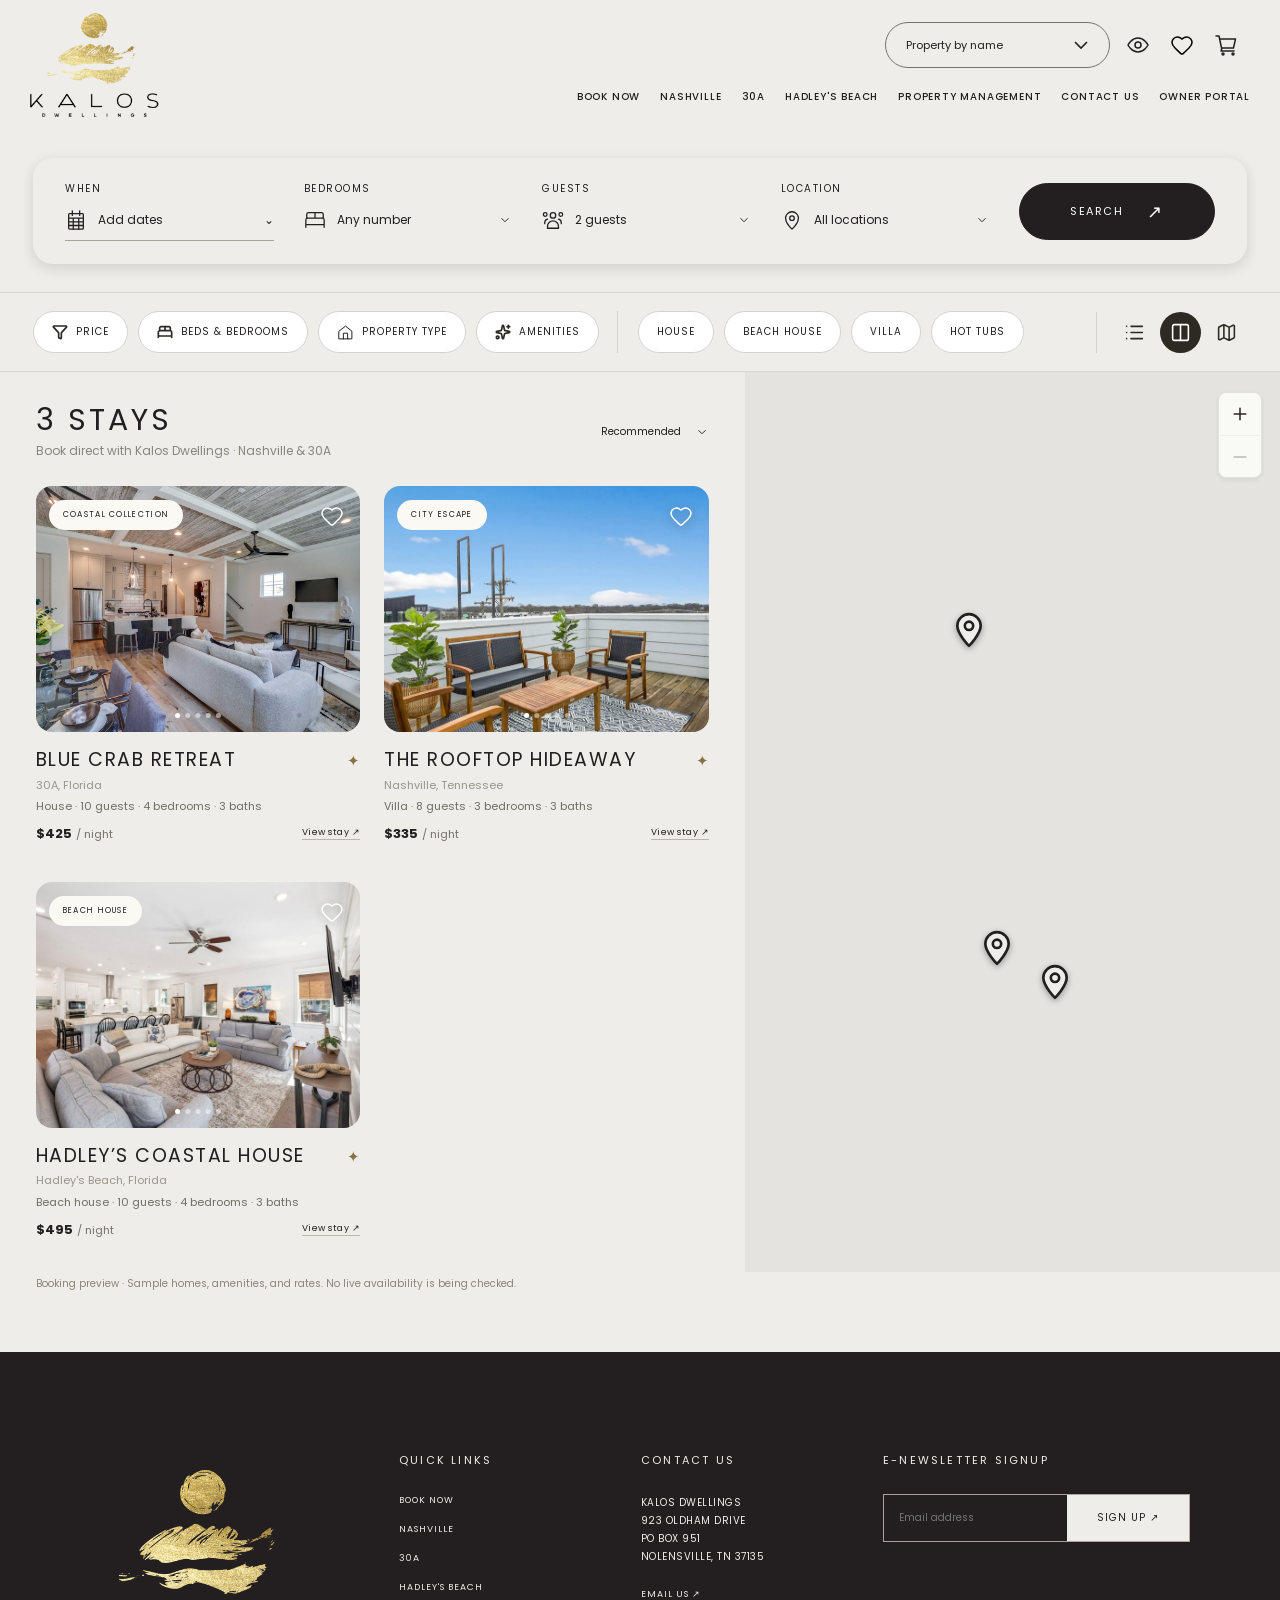
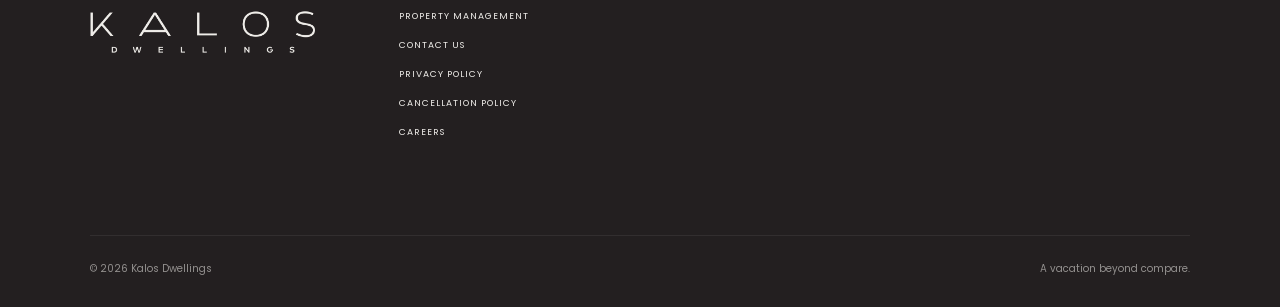
==== booking.html @ 43db3da3 "v1: Kalos homepage + booking baseline before Book Now search updates Snapshot of the current site af" ====
<!doctype html>
<html lang="en">
<head>
<meta charset="utf-8"><meta name="viewport" content="width=device-width,initial-scale=1">
<title>Find Your Stay | Kalos Dwellings</title>
<meta name="description" content="Discover thoughtfully selected vacation homes in Nashville and along 30A. Explore the Kalos Dwellings collection and plan your next extraordinary escape.">
<meta name="theme-color" content="#efede9">
<link rel="stylesheet" href="styles.css"><link rel="stylesheet" href="booking.css"><script src="app.js" defer></script>
<link rel="stylesheet" href="header.css">
<link rel="stylesheet" href="property.css">
<link rel="stylesheet" href="agreement.css">
<link rel="stylesheet" href="reservation.css">
<link rel="stylesheet" href="checkout.css">
<link rel="stylesheet" href="filter-dropdowns.css">
</head>
<body class="book-page site-menu" data-booking-page="true">
<a class="skip" href="#bookingContent">Skip to content</a>
<header class="header">
<a href="/" class="brand" aria-label="Kalos Dwellings home"><img src="assets/booking-logo.png" width="131" height="115" alt="Kalos Dwellings"></a>
<nav aria-label="Main navigation" id="nav"><button data-book>Book now</button><button data-destination="Nashville">Nashville</button><button data-destination="30A">30A</button><button data-destination="Hadley's Beach">Hadley's Beach</button><a href="/#management">Property management</a><button data-info="contact">Contact us</button><button data-info="owner">Owner portal</button></nav>
<div class="header-tools"><button class="icon" id="motion" aria-label="Pause animations" title="Pause animations">Ⅱ</button><button class="icon menu-toggle" aria-label="Open menu" aria-expanded="false" aria-controls="nav">☰</button></div>
</header>
<main id="booking" class="booking booking-page"><div class="booking-search-region"><form id="searchForm" class="search-bar">
<div class="search-item date-wrap"><span class="field-title">When</span><button class="field-value" type="button" id="dateToggle" aria-haspopup="dialog" aria-controls="datePop" aria-expanded="false"><svg class="search-field-icon" width="22" height="22" viewBox="0 0 24 24" fill="none" stroke="currentColor" stroke-width="1.4" stroke-linecap="round" stroke-linejoin="round" aria-hidden="true"><rect x="4" y="5" width="16" height="17" rx="1"/><path d="M8 2v5m8-5v5M4 10h16M9 10v12m6-12v12M4 14h16M4 18h16"/></svg><span id="dateLabel">Add dates</span><span>⌄</span></button><div class="date-pop range-picker" id="datePop" role="dialog" aria-label="Choose arrival and departure dates" hidden><input type="hidden" id="checkIn"><input type="hidden" id="checkOut"><div id="rangeCalendar"></div></div></div>
<label class="search-item"><span class="field-title">Bedrooms</span><select id="bedrooms" aria-label="Bedrooms"><option value="0">Any number</option><option value="2">2+ bedrooms</option><option value="3">3+ bedrooms</option><option value="4">4+ bedrooms</option></select></label>
<label class="search-item"><span class="field-title">Guests</span><input id="guests" type="hidden" value="2"></label>
<label class="search-item"><span class="field-title">Location</span><select id="location" aria-label="Vacation destination"><option value="All">All locations</option><option>30A</option><option>Nashville</option><option>Hadley's Beach</option></select></label>
<button class="pill" type="submit">Search <span>↗</span></button>
</form></div><div class="booking-progress" id="bookingProgress"></div><div class="booking-content" id="bookingContent"></div></main><footer id="contact"><img class="footer-logo" src="assets/footerlogo.png" alt="Kalos Dwellings" loading="lazy"><div><h3>Quick links</h3><button data-book>Book now</button><button data-destination="Nashville">Nashville</button><button data-destination="30A">30A</button><button data-destination="Hadley's Beach">Hadley's Beach</button><a href="/#management">Property management</a><button data-info="contact">Contact us</button><button data-info="privacy">Privacy policy</button><button data-info="cancellation">Cancellation policy</button><button data-info="careers">Careers</button></div><div><h3>Contact us</h3><p>Kalos Dwellings<br>923 Oldham Drive<br>PO Box 951<br>Nolensville, TN 37135</p><button data-info="contact">Email us ↗</button></div><div class="newsletter"><h3>E-newsletter signup</h3><form id="newsletter"><label class="sr-only" for="newsletterEmail">Email address</label><input id="newsletterEmail" type="email" placeholder="Email address" required><button type="submit">Sign up ↗</button></form><p id="newsletterStatus" role="status"></p></div><div class="footer-bottom"><span>© <span id="year"></span> Kalos Dwellings</span><span>A vacation beyond compare.</span></div></footer>
<dialog id="info" class="info-dialog"><button class="icon close-info" aria-label="Close dialog">✕</button><div id="infoContent"></div></dialog>
<div class="toast" id="toast" role="status"></div>
</body></html>
---- styles.css ----
@import url('https://fonts.googleapis.com/css2?family=Poppins:wght@300;400;500;600&display=swap');
:root{--ivory:#efede9;--ink:#231f20;--gold:#c2a354;--muted:#76716a;--line:#d1cdc6;--ease:cubic-bezier(.22,1,.36,1)}*{box-sizing:border-box}html{scroll-behavior:smooth;scroll-padding-top:110px}body{margin:0;color:var(--ink);background:var(--ivory);font-family:Poppins,'Century Gothic',Arial,sans-serif;font-size:14px;font-weight:400;overflow-x:hidden}button,input,select,textarea{font:inherit;color:inherit}button,a,input,select{ -webkit-tap-highlight-color:transparent}button{cursor:pointer}button{border:0;background:none}a{color:inherit;text-decoration:none}button,a{touch-action:manipulation}button:focus-visible,a:focus-visible{outline:2px solid var(--gold);outline-offset:5px}input:focus,select:focus,textarea:focus{outline:1px solid var(--gold)}img{display:block}p{line-height:1.85;margin:0 0 22px}h1,h2,h3{font-weight:400;margin:0}h1,h2{font-size:clamp(30px,2.9vw,50px);line-height:1.13;text-transform:uppercase;letter-spacing:4px}h3{font-size:12px;letter-spacing:2px;text-transform:uppercase}.sr-only{position:absolute;width:1px;height:1px;overflow:hidden;clip:rect(0,0,0,0)}.skip{position:fixed;top:-100px;left:20px;z-index:1000;background:var(--ivory);padding:15px}.skip:focus{top:10px}.header{height:114px;padding:0 2.35%;display:flex;align-items:center;gap:35px;position:relative;z-index:20;background:var(--ivory)}.brand{flex-shrink:0;width:215px;overflow:hidden}.brand img{transform:scale(.83);transform-origin:left center}.header nav{margin-left:auto;display:flex;gap:clamp(12px,1.35vw,27px);align-items:center}.header nav button,.header nav a{padding:8px 0;white-space:nowrap;text-transform:uppercase;font-size:10px;font-weight:500;letter-spacing:.8px;position:relative}.header nav button:after,.header nav a:after{content:'';height:1px;background:var(--ink);position:absolute;left:0;bottom:0;width:0;transition:width .35s}.header nav button:hover:after,.header nav a:hover:after{width:100%}.header-tools{display:flex;gap:12px}.icon{font-size:18px;width:34px;height:38px;display:grid;place-items:center}.menu-toggle{display:none}.hero{position:relative;margin:0 2.35%;padding-bottom:75px}.hero-media{height:calc(100svh - 150px);min-height:560px;max-height:850px;border-radius:34px;overflow:hidden;position:relative;background:#294b54}.hero video{width:100%;height:114%;object-fit:cover;position:absolute;top:-7%;will-change:transform;animation:heroIn 1.8s var(--ease) both}.hero-shade{position:absolute;inset:0;background:linear-gradient(transparent 65%,#0002)}.video-control{position:absolute;right:24px;bottom:30px;color:white;border:1px solid #ffffff80;border-radius:50%;width:38px;height:38px;background:#0002;z-index:2}.scroll-cue{position:absolute;bottom:115px;right:30px;color:white;display:flex;flex-direction:column;gap:12px;align-items:center;font-size:9px;letter-spacing:2px}.scroll-cue span:last-child{font-size:25px;animation:nudge 2.2s infinite}.search-bar{position:relative;z-index:4;display:grid;grid-template-columns:repeat(4,minmax(0,1fr)) 170px;align-items:center;gap:30px;background:var(--ivory);padding:35px 40px 30px;max-width:1100px;width:82%;margin:-80px auto 0;border-radius:20px;box-shadow:0 5px 24px #231f2010}.search-item{min-width:0;display:block}.field-title{display:block;text-transform:uppercase;letter-spacing:1.5px;font-size:11px;margin-bottom:18px}.field-value,.search-item select{width:100%;padding:0 0 12px;background:none;border:0;border-bottom:1px solid #aaa49c;text-align:left;font-size:12px;display:flex;align-items:center;gap:12px}.field-value span:last-child{margin-left:auto}.pill{background:var(--ink);color:#fff;border:1px solid var(--ink);border-radius:40px;padding:18px 26px;text-transform:uppercase;letter-spacing:1.5px;font-size:12px;display:inline-flex;gap:24px;justify-content:center;align-items:center;transition:background .25s,transform .25s}.pill:hover{background:#4b4236;transform:translateY(-2px)}.pill span{font-size:18px}.date-wrap{position:relative}.date-pop{position:absolute;top:85px;left:-25px;width:360px;background:var(--ivory);box-shadow:0 12px 50px #0002;padding:24px;border:1px solid var(--line);border-radius:15px}.date-pop label{display:block;margin-bottom:18px;font-size:12px}.date-pop input{display:block;width:100%;padding:10px;background:transparent;border:0;border-bottom:1px solid var(--line)}[hidden]{display:none!important}.date-error{font-size:12px;color:#9a392e}.section-wrap{width:86%;max-width:1510px;margin:auto}.welcome{display:grid;grid-template-columns:58% 42%;padding-top:105px;padding-bottom:110px;align-items:center;min-height:1030px}.welcome-art{position:relative;height:790px}.brush-photo{position:absolute;width:110%;max-width:none;height:108%;object-fit:contain;left:-18%;top:-35px}.courtyard-photo{position:absolute;width:45%;height:330px;bottom:15px;left:0;border:14px solid var(--ivory);overflow:hidden}.courtyard-photo img{width:100%;height:115%;object-fit:cover}.welcome-copy{max-width:510px;padding:0 15px}.welcome-copy p{font-size:13px;line-height:1.9;margin-bottom:22px}.brush-heading{position:relative;isolation:isolate;margin-bottom:32px}.gold-mark{position:absolute;z-index:-1;width:125%;height:140%;object-fit:contain;top:-50%;left:-23%;opacity:.8}.inline-links{display:flex;flex-wrap:wrap;gap:20px;margin-top:35px}.inline-links button{padding:6px 0;border-bottom:1px solid #9e9586;font-size:10px;letter-spacing:1.3px;text-transform:uppercase;white-space:nowrap}.inline-links button:hover{border-bottom-color:var(--gold);color:#806621}.story{position:relative;min-height:1000px;padding-top:40px;padding-bottom:120px}.pool-photo{width:52%;height:410px;border-radius:20px;overflow:hidden;position:relative}.pool-photo img{width:100%;height:115%;object-fit:cover}.team-photo{position:absolute;right:0;top:90px;width:24%;height:330px;overflow:hidden}.team-photo img{width:100%;height:100%;object-fit:cover;object-position:center 30%}.story-copy{width:40%;margin-top:95px;position:relative;z-index:2}.story-copy p{max-width:470px;font-size:13px}.story-copy h2{font-size:clamp(28px,2.7vw,46px)}.story-copy .gold-mark{width:140%;left:-30%;top:-70%}.story-copy .inline-links{gap:20px}.city-art{position:absolute;width:67%;height:690px;right:-5%;top:280px;object-fit:contain}.featured{padding:100px 0 85px;background:var(--ink);color:var(--ivory);position:relative;overflow:clip}.gold-dot{position:absolute;left:calc(50% - 65px);width:130px;top:-55px}.section-heading{text-align:center;margin-bottom:65px}.section-heading h2{font-size:32px;letter-spacing:4px;margin-bottom:20px}.text-link{font-size:11px;letter-spacing:2px;text-transform:uppercase;border-bottom:1px solid var(--line);padding:6px 0 9px;display:inline-flex;gap:24px}.text-link.light{border:0}.property-track{display:flex;gap:36px;align-items:center;position:relative;transition:transform 1.1s var(--ease);will-change:transform}.property-card{position:relative;flex:0 0 66vw;height:470px;max-height:40vw;border-radius:20px;overflow:hidden;background:#777;transition:transform .9s var(--ease);text-align:left;padding:0;color:#fff}.property-card>img{width:100%;height:100%;object-fit:cover;transition:transform 1.3s var(--ease)}.property-card:hover>img{transform:scale(1.045)}.property-card:after{content:'';position:absolute;inset:35% 0 0;background:linear-gradient(transparent,#171415ba)}.property-info{position:absolute;bottom:45px;left:8%;right:8%;z-index:2}.property-info h3{font-size:25px;letter-spacing:1.5px;margin-bottom:13px}.property-info p{font-size:12px;margin:0;letter-spacing:.4px}.property-info .arrow{position:absolute;right:0;top:10px;background:#dfc47a;color:var(--ink);width:54px;height:54px;border-radius:50%;display:grid;place-items:center;font-size:24px}.property-card:not(.selected){transform:scale(.91)}.carousel-bottom{position:relative;max-width:66%;margin:35px auto 0;display:flex;align-items:center;justify-content:center}.round-controls{display:flex;gap:12px}.round{width:45px;height:45px;border-radius:50%;border:1px solid #8e8984;color:inherit;display:inline-grid;place-items:center;font-size:18px;transition:background .25s,color .25s}.round:hover{background:var(--gold);border-color:var(--gold);color:var(--ink)}.counter{position:absolute;right:0;font-size:10px;letter-spacing:2px;opacity:.55}.collections{position:relative;overflow:hidden;padding:130px 0 125px;isolation:isolate}.black-brush{position:absolute;left:-27%;top:-10px;width:65%;z-index:-1;opacity:.1}.collection-heading{position:relative;text-align:center;margin:auto auto 65px;width:max-content}.collection-heading h2{font-family:Poppins,'Century Gothic',Arial,sans-serif;font-size:clamp(30px,3.3vw,52px);line-height:1;letter-spacing:1px}.collection-heading h2 span{display:block;margin-left:120px}.collection-heading .gold-mark{left:-10%;top:-65%;width:110%;height:155%}.collection-tabs{display:flex;justify-content:center;gap:32px;margin-bottom:70px}.collection-tabs button{padding:10px 0;text-transform:uppercase;font-size:10px;letter-spacing:1.4px;border-bottom:1px solid transparent}.collection-tabs [aria-selected=true]{border-color:var(--ink)}.collection-images{display:flex;align-items:center;justify-content:center;gap:24px;padding:0 2%;min-height:380px}.collection-card{flex:1;height:280px;position:relative;padding:0;border-radius:15px;overflow:hidden;transition:flex .8s var(--ease),height .8s var(--ease),transform .8s var(--ease)}.collection-card.active{flex:1.6;height:380px}.collection-card img{width:100%;height:100%;object-fit:cover;transition:transform 1.2s var(--ease)}.collection-card:hover img{transform:scale(1.08)}.collection-card span{position:absolute;bottom:0;left:0;right:0;padding:35px 10px 18px;background:linear-gradient(transparent,#0008);color:white;font-size:10px;letter-spacing:1px;text-transform:uppercase;opacity:0;transform:translateY(10px);transition:.3s}.collection-card:hover span,.collection-card:focus-visible span{opacity:1;transform:translateY(0)}.testimonials{position:relative;min-height:690px;margin-bottom:170px}.reviews-image{position:absolute;inset:0;overflow:hidden}.reviews-image>img{position:absolute;top:-16%;width:100%;height:132%;object-fit:cover;object-position:65% 50%;will-change:transform}.reviews-image:after{content:'';position:absolute;inset:0;background:linear-gradient(90deg,#0007,transparent 70%)}.review-title{position:relative;padding:95px 8% 0;color:var(--ivory)}.review-title h2{font-family:Poppins,'Century Gothic',Arial,sans-serif;letter-spacing:.5px;font-size:clamp(32px,3.8vw,60px);line-height:1.02}.review-title img{width:36%;max-width:480px;margin-top:-12px;margin-left:40px}.quote-card{position:absolute;bottom:-110px;left:13.5%;width:49%;max-width:740px;background:var(--ivory);border:1px solid var(--gold);border-radius:14px;padding:42px 42px 25px}.stars{color:var(--gold);font-size:22px;letter-spacing:4px;margin-bottom:18px}blockquote{font-size:14px;line-height:1.8;margin:0 0 18px}.author{font-size:12px;margin-bottom:20px}.quote-bottom{display:flex;justify-content:space-between;align-items:center;font-size:9px;letter-spacing:1.6px}.management{position:relative;min-height:1050px;display:grid;grid-template-columns:47% 53%;padding-top:50px;padding-bottom:160px}.management-copy{padding:45px 70px 0 0;z-index:1}.management-copy h2{font-size:clamp(28px,3vw,48px)}.management-copy p{font-size:13px;max-width:450px;margin-left:55px}.management-copy .inline-links{margin-left:55px;gap:25px}.management-copy .gold-mark{width:130%;height:160%;left:-17%;top:-52%}.management-aerial{height:740px;border-radius:22px;overflow:hidden;margin-left:12px;position:relative}.management-aerial>img{width:100%;height:112%;object-fit:cover}.management-art{position:absolute;left:-14%;bottom:25px;width:57%;height:510px;object-fit:contain;z-index:0}footer{background:var(--ink);color:var(--ivory);padding:100px 7% 30px;display:grid;grid-template-columns:1.35fr 1fr 1fr 1.6fr;gap:50px}.footer-logo{width:230px;max-width:100%;height:auto;align-self:start}footer h3{font-size:11px;letter-spacing:2.2px;margin-bottom:25px}footer button,footer a{display:block;padding:0;text-align:left;text-transform:uppercase;letter-spacing:1px;font-size:9px;margin-bottom:16px;color:inherit}footer button:hover,footer a:hover{color:#dac278}footer p{font-size:10px;letter-spacing:.5px;line-height:1.8;text-transform:uppercase}.newsletter form{display:flex;border:1px solid #aaa39b}.newsletter input{width:60%;min-width:0;background:none;border:0;padding:15px;color:#fff;font-size:10px}.newsletter form button{background:var(--ivory);color:var(--ink);margin:0;padding:15px;font-size:10px;text-align:center;flex:1;white-space:nowrap}.newsletter>p{text-transform:none;margin-top:15px}.footer-bottom{grid-column:1/-1;display:flex;justify-content:space-between;border-top:1px solid #fff2;margin-top:30px;padding-top:25px;opacity:.55;font-size:10px}.reveal{opacity:0;transform:translateY(45px);transition:opacity 1.1s var(--ease),transform 1.3s var(--ease)}.reveal.visible{opacity:1;transform:none}.drift,.pan{will-change:transform}.toast{position:fixed;bottom:25px;left:50%;transform:translate(-50%,20px);opacity:0;pointer-events:none;background:var(--ink);color:white;border:1px solid #b69a54;padding:16px 25px;border-radius:7px;z-index:1000;transition:.3s;max-width:90%;text-align:center}.toast.show{opacity:1;transform:translate(-50%,0)}
dialog{border:0;background:var(--ivory);color:var(--ink)}dialog::backdrop{background:#17141599;backdrop-filter:blur(10px)}.booking{width:100vw;height:100svh;max-width:none;max-height:none;margin:0;padding:0;overflow:auto}.booking[open]{animation:panelIn .55s var(--ease)}.booking-header{padding:25px 4%;display:flex;align-items:center;justify-content:space-between;border-bottom:1px solid var(--line);position:sticky;top:0;z-index:20;background:var(--ivory)}.booking-header img{width:180px;height:auto}.booking-caption{font-size:10px;letter-spacing:3px}.booking-progress{display:flex;justify-content:center;gap:35px;padding:22px;border-bottom:1px solid var(--line);font-size:10px;text-transform:uppercase;letter-spacing:1px}.booking-progress span{opacity:.4}.booking-progress .current{opacity:1;color:#80672b}.booking-content{padding:50px 6% 80px;max-width:1600px;margin:auto}.booking-content h1,.booking-content h2{letter-spacing:1px;font-size:42px;margin-bottom:20px}.eyebrow{display:block;text-transform:uppercase;font-size:10px;letter-spacing:2px;margin-bottom:20px;color:#8b7239}.booking-note{color:var(--muted);font-size:12px}.trip-form{max-width:700px;margin:25px auto}.trip-form h2{font-family:Poppins,'Century Gothic',Arial,sans-serif;text-transform:none;font-size:50px}.form-grid{display:grid;grid-template-columns:1fr 1fr;gap:24px;margin:30px 0}.form-grid label,.contact-form label{display:block;font-size:11px;letter-spacing:1px;text-transform:uppercase}.form-grid input,.form-grid select,.contact-form input,.contact-form textarea{width:100%;margin-top:10px;padding:15px;border:1px solid var(--line);background:#f7f5f1;border-radius:6px}.form-grid .full{grid-column:1/-1}.form-error{color:#9a392e;font-size:13px}.results-top{display:flex;align-items:end;justify-content:space-between;margin-bottom:35px;gap:30px}.results-top h2{font-family:Poppins,'Century Gothic',Arial,sans-serif;text-transform:none}.results-top p{margin:0;font-size:12px}.result-tools{display:flex;gap:20px;align-items:center}.result-tools select{border:1px solid var(--line);padding:12px;background:none}.results-grid{display:grid;grid-template-columns:repeat(3,1fr);gap:30px}.result-card{border:1px solid var(--line);border-radius:12px;overflow:hidden;position:relative}.result-photo{width:100%;height:260px;object-fit:cover;display:block;transition:transform .6s}.result-image{overflow:hidden;position:relative}.result-card:hover .result-photo{transform:scale(1.03)}.favorite{position:absolute;right:15px;top:15px;background:var(--ivory);border-radius:50%;height:38px;width:38px;font-size:22px;z-index:1}.favorite.saved{background:#d7bf7b}.result-copy{padding:25px}.result-copy h3{font-size:19px;text-transform:none;letter-spacing:0;margin-bottom:8px}.result-copy .location{color:var(--muted);font-size:11px;margin-bottom:15px}.result-meta{font-size:11px;border-bottom:1px solid var(--line);padding-bottom:20px}.rate-line{display:flex;justify-content:space-between;align-items:center;margin-top:20px}.rate-line strong{font-size:21px;font-weight:500}.rate-line small{font-size:10px;color:var(--muted)}.rate-line .round{background:var(--ink);color:var(--ivory);border:0}.back-link{font-size:11px;letter-spacing:1px;margin-bottom:30px;padding:0 0 8px;border-bottom:1px solid var(--line)}.detail-gallery{display:grid;grid-template-columns:2fr 1fr;gap:15px;height:470px;border-radius:15px;overflow:hidden;margin:25px 0 45px}.detail-gallery>button{padding:0;overflow:hidden}.detail-gallery img{width:100%;height:100%;object-fit:cover}.detail-columns{display:grid;grid-template-columns:1.5fr 1fr;gap:8%;align-items:start}.detail-columns h2{font-family:Poppins,'Century Gothic',Arial,sans-serif;text-transform:none}.detail-columns h3{font-size:20px;text-transform:none;letter-spacing:0;margin-bottom:20px}.detail-columns p{font-size:13px}.amenities{display:grid;grid-template-columns:1fr 1fr;gap:18px;margin:30px 0}.amenities span{font-size:12px;border-bottom:1px solid var(--line);padding:15px 0}.reservation-box{border:1px solid var(--line);border-radius:15px;padding:30px;position:sticky;top:100px}.reservation-box .price{font-size:28px;margin:0 0 15px}.reservation-box .price small{font-size:12px;color:var(--muted)}.reservation-box .form-grid{gap:15px;margin:20px 0}.reservation-box .form-grid input,.reservation-box .form-grid select{padding:10px;font-size:12px}.price-breakdown{margin:20px 0}.price-breakdown div{display:flex;justify-content:space-between;gap:20px;font-size:12px;padding:10px 0}.price-breakdown .total{border-top:1px solid var(--line);margin-top:10px;padding-top:20px;font-size:18px}.reservation-box .pill{width:100%}.reservation-box>small{display:block;text-align:center;margin-top:15px;color:var(--muted);font-size:10px}.guest-layout{display:grid;grid-template-columns:1.4fr 1fr;gap:8%;max-width:1100px;margin:auto}.guest-layout h2{font-family:Poppins,'Century Gothic',Arial,sans-serif;text-transform:none}.summary-property{display:flex;gap:18px;align-items:center;margin-bottom:20px}.summary-property img{width:110px;height:90px;object-fit:cover;border-radius:8px}.summary-property h3{text-transform:none;font-size:18px;letter-spacing:0}.summary-property p{margin:5px 0;font-size:11px}.check-label{font-size:12px;display:flex;gap:10px;align-items:start;line-height:1.7;margin:25px 0}.check-label input{margin-top:4px}.review-data{padding:25px 0;border-block:1px solid var(--line);margin:25px 0}.review-data p{margin:0 0 8px}.confirmation{max-width:780px;text-align:center;margin:30px auto}.confirmation .sun{width:110px;margin:auto auto 30px}.confirmation h2{font-family:Poppins,'Century Gothic',Arial,sans-serif;text-transform:none;font-size:60px}.confirmation .summary-property{justify-content:center;text-align:left;margin:40px 0}.empty{text-align:center;grid-column:1/-1;padding:60px 20px}.info-dialog{width:620px;max-width:92vw;max-height:90svh;padding:55px;border-radius:18px}.close-info{position:absolute;top:12px;right:12px}.info-dialog h2{font-family:Poppins,'Century Gothic',Arial,sans-serif;text-transform:none;letter-spacing:0;font-size:42px;margin:15px 0 25px}.info-dialog p{font-size:13px}.contact-form input,.contact-form textarea{margin-bottom:18px}.contact-form textarea{min-height:100px;resize:vertical}.gallery-dialog{width:92vw;max-width:1300px}.gallery-full{width:100%;max-height:70vh;object-fit:contain}.gallery-tools{display:flex;justify-content:space-between;align-items:center;margin-top:20px}.motion-paused *,.motion-paused *:before,.motion-paused *:after{animation:none!important;transition:none!important}.motion-paused .reveal{opacity:1;transform:none}@keyframes heroIn{from{transform:scale(1.07);opacity:.4}to{transform:scale(1);opacity:1}}@keyframes nudge{0%,100%{transform:translateY(0)}50%{transform:translateY(8px)}}@keyframes panelIn{from{opacity:0;transform:translateY(25px)}to{opacity:1;transform:none}}
@media(min-width:1700px){.header{height:137px}.hero-media{height:49vw;max-height:950px}.welcome{padding-top:150px;min-height:1220px}.welcome-art{height:950px}.welcome-copy p{font-size:15px}.story{min-height:1200px}.pool-photo{height:510px}.team-photo{height:400px}.city-art{height:850px}.story-copy{margin-top:130px}.property-card{height:590px}.collections{padding-block:170px}.collection-images{min-height:495px}.collection-card{height:360px}.collection-card.active{height:495px}.testimonials{min-height:832px}.management{min-height:1300px}.management-aerial{height:885px}}
@media(max-width:1200px){.header{gap:15px;height:95px}.brand{width:190px}.brand img{transform:scale(.73)}.header nav{gap:15px}.header nav button,.header nav a{font-size:8px}.header nav button:last-child{display:none}.search-bar{width:90%;gap:20px;padding:25px;grid-template-columns:repeat(4,1fr) 130px}.welcome{min-height:870px;padding-top:55px;padding-bottom:50px}.welcome-art{height:680px}.welcome-copy{padding:0}.welcome-copy p{font-size:11px}.welcome-copy h1{font-size:32px;letter-spacing:2px}.courtyard-photo{height:270px}.story{min-height:850px}.pool-photo{height:330px}.story-copy{margin-top:80px}.story-copy p{font-size:11px}.city-art{height:600px;top:200px}.team-photo{height:260px}.management{min-height:900px}.management-aerial{height:630px}.management-copy{padding-right:30px}.management-copy p,.management-copy .inline-links{margin-left:25px}footer{gap:30px;padding-inline:5%}}
@media(max-width:850px){.header{height:90px;padding-inline:6%}.header nav{display:none;position:absolute;top:90px;left:0;right:0;background:var(--ivory);padding:25px 6%;border-top:1px solid var(--line);box-shadow:0 20px 30px #0001}.header nav.open{display:flex;flex-direction:column;align-items:start}.header nav button,.header nav a{font-size:13px}.header nav button:last-child{display:block}.header-tools{margin-left:auto}.menu-toggle{display:grid}.hero{margin:0 3%;padding-bottom:20px}.hero-media{height:64svh;min-height:420px;border-radius:24px}.search-bar{margin:-35px auto 0;width:91%;grid-template-columns:repeat(2,1fr);gap:24px;padding:28px}.search-bar>.pill{grid-column:1/-1}.field-title{margin-bottom:10px}.scroll-cue{bottom:65px}.welcome{grid-template-columns:1fr 1fr;gap:10px;width:92%;padding-top:75px}.welcome-art{height:650px}.brush-photo{height:90%;top:0;width:140%;left:-32%}.courtyard-photo{width:72%;height:250px;bottom:40px;left:-5%;border-width:9px}.welcome-copy h1{font-size:27px}.welcome-copy p{font-size:11px}.inline-links{gap:14px}.inline-links button{font-size:8px}.story{width:88%;min-height:850px}.pool-photo{width:63%;height:280px}.team-photo{width:27%;height:240px;top:100px}.story-copy{width:46%;margin-top:85px}.story-copy h2{font-size:27px;letter-spacing:2px}.story-copy .inline-links{gap:12px}.city-art{width:75%;right:-10%;top:270px;height:500px}.section-heading h2{font-size:27px}.property-card{flex-basis:78vw;height:390px;max-height:55vw}.property-info{bottom:30px}.property-info h3{font-size:21px}.property-info .arrow{width:44px;height:44px}.collections{padding:100px 0}.collection-tabs{gap:18px;margin-bottom:35px}.collection-tabs button{font-size:8px;letter-spacing:.7px}.collection-images{gap:12px;min-height:310px}.collection-card{height:220px}.collection-card.active{height:310px;flex:1.7}.testimonials{min-height:560px;margin-bottom:150px}.review-title{padding:70px 8% 0}.quote-card{left:8%;width:67%;padding:30px}.reviews-image>img{object-position:70% center}.management{width:88%;min-height:850px;grid-template-columns:48% 52%;padding-top:25px}.management-copy{padding:35px 25px 0 0}.management-copy h2{font-size:29px;letter-spacing:2px}.management-copy p{font-size:11px;margin-left:0}.management-copy .inline-links{margin-left:0;gap:15px}.management-aerial{height:540px}.management-art{width:68%;bottom:5px;left:-20%;height:420px}footer{grid-template-columns:1fr 1fr;gap:50px}.footer-logo{width:200px}.newsletter{grid-column:2;grid-row:1}.booking-caption{display:none}.results-grid{grid-template-columns:1fr 1fr}.detail-columns{gap:5%;grid-template-columns:1.1fr 1fr}.detail-gallery{height:350px}.reservation-box{padding:22px}.reservation-box .form-grid{grid-template-columns:1fr}.reservation-box .form-grid .full{grid-column:auto}.guest-layout{gap:5%}.booking-content{padding:35px 5% 60px}.booking-progress{gap:20px;font-size:9px}}
@media(max-width:580px){.header{height:82px}.header nav{top:82px}.brand{width:175px}.brand img{transform:scale(.67)}.hero-media{height:60svh;min-height:400px}.search-bar{padding:25px 22px;border-radius:16px}.date-pop{width:300px;left:-10px;top:75px}.field-value,.search-item select{font-size:11px}.search-bar .pill{padding:15px}.video-control{bottom:55px;right:20px}.scroll-cue{left:24px;right:auto;bottom:55px;align-items:start}.welcome{grid-template-columns:1fr;width:86%;padding-top:40px;padding-bottom:70px;min-height:0;gap:0}.welcome-art{height:500px}.brush-photo{height:108%;width:125%;left:-17%;top:0}.courtyard-photo{width:47%;height:220px;bottom:-5px;left:-5%;border-width:10px}.welcome-copy{padding-top:45px}.welcome-copy h1{font-size:32px;letter-spacing:2px}.welcome-copy p{font-size:12px}.brush-heading{margin-bottom:25px}.gold-mark{width:110%;left:-12%;height:150%}.inline-links{margin-top:25px;gap:23px}.inline-links button{font-size:9px}.story{min-height:900px;padding-top:15px;padding-bottom:60px}.pool-photo{width:83%;height:250px}.team-photo{width:32%;height:205px;top:170px;right:-2%}.story-copy{width:100%;margin-top:370px}.story-copy h2{font-size:31px}.story-copy p{font-size:12px}.city-art{width:105%;right:-20%;height:430px;top:235px;z-index:-1}.story-copy .gold-mark{width:105%;left:-20%}.story-copy .inline-links{gap:22px}.featured{padding:80px 0 50px}.gold-dot{width:95px;left:calc(50% - 47px);top:-42px}.section-heading{margin-bottom:40px}.section-heading h2{font-size:24px;letter-spacing:2px}.text-link{font-size:9px}.property-track{gap:18px}.property-card{flex-basis:85vw;height:390px;max-height:none;border-radius:12px}.property-info{left:7%;right:7%;bottom:28px}.property-info h3{font-size:20px;max-width:80%}.property-info p{font-size:10px;max-width:80%;line-height:1.7}.property-info .arrow{width:40px;height:40px;top:15px}.carousel-bottom{max-width:85%;margin-top:25px}.counter{font-size:8px}.round{width:40px;height:40px}.collections{padding:85px 0}.collection-heading{margin-bottom:35px}.collection-heading h2{font-size:28px}.collection-heading h2 span{margin-left:20px}.collection-tabs{justify-content:start;overflow:auto;padding:0 7%;gap:24px;white-space:nowrap;scrollbar-width:none}.collection-tabs button{font-size:9px}.collection-images{width:180%;margin-left:-40%;gap:12px;min-height:340px}.collection-card{height:245px}.collection-card.active{height:340px}.testimonials{min-height:530px;margin-bottom:210px}.reviews-image>img{object-position:65% center}.review-title{padding:55px 7% 0}.review-title h2{font-size:32px}.review-title img{width:76%;margin-left:10px}.quote-card{bottom:-170px;width:86%;left:7%;padding:27px 25px 20px}blockquote{font-size:12px}.author{font-size:11px}.stars{font-size:19px}.management{grid-template-columns:1fr;min-height:1200px;padding-top:30px;padding-bottom:250px;width:86%}.management-copy{padding:0 0 35px}.management-copy h2{font-size:32px}.management-copy p{font-size:12px}.management-aerial{height:520px;margin-left:14%;width:86%;border-radius:15px}.management-art{width:105%;height:410px;bottom:0;left:-30%}footer{padding:60px 7% 25px;gap:40px 25px}.footer-logo{width:150px;align-self:center}.newsletter{grid-column:1/-1;grid-row:3}.footer-bottom{margin-top:0;font-size:8px;gap:25px}footer h3{font-size:10px}.booking-header{padding:22px 5%}.booking-header img{width:145px}.booking-progress{gap:14px;padding:18px 10px;font-size:8px;letter-spacing:0}.booking-content{padding-top:30px}.booking-content h2{font-size:33px}.trip-form h2{font-size:42px}.form-grid{gap:18px}.form-grid input,.form-grid select{padding:12px;font-size:12px}.results-top{display:block}.result-tools{margin-top:25px}.results-grid{grid-template-columns:1fr}.result-photo{height:250px}.detail-gallery{grid-template-columns:1fr;height:310px;margin-bottom:30px}.detail-gallery>button:last-child{display:none}.detail-columns,.guest-layout{grid-template-columns:1fr;gap:30px}.reservation-box{position:static}.reservation-box .form-grid{grid-template-columns:1fr 1fr}.reservation-box .form-grid .full{grid-column:1/-1}.booking-content h1{font-size:30px}.info-dialog{padding:45px 25px 30px}.info-dialog h2{font-size:34px}.confirmation h2{font-size:45px}.gallery-dialog{padding:45px 15px 20px}.booking-note{font-size:11px}}
@media(prefers-reduced-motion:reduce){html{scroll-behavior:auto}*,*:before,*:after{animation:none!important;transition:none!important}.reveal{opacity:1;transform:none}.drift,.pan,.reviews-parallax{transform:none!important}}

/* A fixed photograph revealed through the guest review section. */
.reviews-image{background-image:url("assets/reviews-pool-retreat.jpg");background-size:cover;background-position:65% center;background-attachment:fixed}.reviews-image>img{visibility:hidden}.motion-paused .reviews-image{background-attachment:scroll}@media(prefers-reduced-motion:reduce){.reviews-image{background-attachment:scroll}}

/* Two identical groups create a continuous, seamless property ribbon. */
.property-track{width:max-content;gap:0;transition:none;animation:propertyLoop var(--loop-duration,75s) linear infinite;transform:translate3d(0,0,0)}
.property-loop-group{display:flex;align-items:center;gap:36px;padding-right:36px;flex-shrink:0}
.property-loop-group .property-card{flex:0 0 66vw;width:66vw;transform:none}
.property-track:hover,.property-track:focus-within{animation-play-state:paused}
@keyframes propertyLoop{to{transform:translate3d(-50%,0,0)}}
@media(max-width:850px){.property-loop-group .property-card{flex-basis:78vw;width:78vw}}
@media(max-width:580px){.property-loop-group{gap:18px;padding-right:18px}.property-loop-group .property-card{flex-basis:85vw;width:85vw}}
@media(prefers-reduced-motion:reduce){.property-track{animation:none;transform:none;width:100%;overflow-x:auto}.property-loop-group[aria-hidden=true]{display:none}}
.motion-paused .property-track{animation:propertyLoop var(--loop-duration,75s) linear infinite!important;animation-play-state:paused!important}

.range-picker{width:680px;max-width:calc(100vw - 50px);padding:26px;top:78px;left:-25px;background:#faf9f6;border-radius:20px;box-shadow:0 16px 55px #231f2026}
.cal-selection{display:flex;align-items:center;gap:25px;margin-bottom:22px;padding-bottom:20px;border-bottom:1px solid var(--line)}.cal-selection>span{font-size:10px;text-transform:uppercase;letter-spacing:1.4px}.cal-selection strong{display:block;font-size:15px;letter-spacing:0;text-transform:none;font-weight:400;margin-top:6px}.cal-selection .choosing{color:#8b6b27}
.cal-nav{display:flex;justify-content:space-between;position:absolute;left:24px;right:24px;top:123px;pointer-events:none}.cal-nav button{pointer-events:auto;font-size:27px;width:30px;height:32px;border-radius:50%}.cal-nav button:hover{background:#eee5d0}.cal-nav button:disabled{opacity:.2;cursor:default}
.cal-months{display:grid;grid-template-columns:1fr 1fr;gap:35px}.cal-month h3{text-transform:none;letter-spacing:0;font-size:14px;text-align:center;margin:10px 0 22px;font-weight:500}.cal-week,.cal-days{display:grid;grid-template-columns:repeat(7,1fr);text-align:center}.cal-week{font-size:10px;color:var(--muted);margin-bottom:12px}.cal-day,.cal-empty{height:38px;min-width:0}.cal-day{font-size:12px;padding:0;position:relative;border-radius:50%}.cal-day:hover:not(:disabled){background:#e7d9b6}.cal-day:disabled{color:#c8c4bf;cursor:default}.cal-day.in-range{background:#ece1c5;border-radius:0}.cal-day.range-start,.cal-day.range-end{background:var(--ink);color:white}.cal-footer{display:flex;justify-content:space-between;align-items:center;border-top:1px solid var(--line);padding-top:18px;margin-top:12px}.cal-footer .pill{padding:12px 22px;font-size:10px}.cal-footer .pill:disabled{opacity:.35;cursor:default;transform:none}.range-picker .date-error{font-size:11px;color:var(--muted);margin:18px 0 0}
@media(max-width:850px){.range-picker{width:620px}}
@media(max-width:580px){.range-picker{width:310px;max-width:calc(100vw - 45px);left:-10px;padding:20px;top:68px}.cal-months{grid-template-columns:1fr;gap:0}.cal-month:nth-child(2){display:none}.cal-selection{gap:15px}.cal-selection strong{font-size:13px}.cal-nav{top:117px;left:15px;right:15px}.cal-day,.cal-empty{height:36px}.cal-footer .pill{padding:12px 16px}}

/* Let the gold seal overlap the preceding section without clipping the property ribbon. */
.featured{overflow:visible;z-index:1}.gold-dot{z-index:2;pointer-events:none}.property-ribbon{overflow:hidden}

/* Rotating collection carousel, with a larger center image. */
.collection-images{position:relative;height:410px;display:block;max-width:1500px;margin-inline:auto;overflow:visible}
.collection-images .collection-card{position:absolute;left:50%;top:50%;width:22%;height:280px;flex:none;transform:translate(calc(-50% + var(--slot)*112%),-50%) scale(.88);transition:transform 1s var(--ease),height 1s var(--ease),opacity 1s var(--ease);z-index:1;opacity:.8}
.collection-images .collection-card.active{height:380px;transform:translate(-50%,-50%) scale(1.08);z-index:3;opacity:1}
.collection-images .collection-card.active span{opacity:1;transform:none}
@media(min-width:1700px){.collection-images{height:530px}.collection-images .collection-card{height:360px}.collection-images .collection-card.active{height:480px}}
@media(max-width:850px){.collection-images{height:350px}.collection-images .collection-card{width:30%;height:230px}.collection-images .collection-card.active{height:310px}}
@media(max-width:580px){.collection-images{height:370px}.collection-images .collection-card{width:58%;height:235px}.collection-images .collection-card.active{height:320px}}
@media(prefers-reduced-motion:reduce){.collection-images .collection-card{transition:none}}


/* Fill the welcome artwork column with the larger coastal brush photograph. */
.welcome-art .brush-photo{width:132%;height:125%;left:-24%;top:-10%;object-fit:contain;object-position:center}
@media(max-width:850px){.welcome-art .brush-photo{width:155%;height:115%;left:-35%;top:-5%}}
@media(max-width:580px){.welcome-art .brush-photo{width:140%;height:120%;left:-22%;top:-8%}}

/* Position the management artwork beneath the copy. */
.management-art{bottom:75px}
@media(max-width:850px){.management-art{bottom:85px}}
@media(max-width:580px){.management-art{bottom:55px}}

/* Unified heading family matches the welcome section. */
h2{font-family:Poppins,'Century Gothic',Arial,sans-serif;font-weight:400}
.collection-heading h2,.review-title h2{letter-spacing:4px;line-height:1.13}
.collection-heading{max-width:92%}
@media(max-width:580px){.collection-heading h2,.review-title h2{letter-spacing:2px}.collection-heading h2{font-size:25px}}

/* Hero video height: desktop 80vh, mobile 40vh. */
.hero-media{height:80vh;min-height:0;max-height:none}
@media(max-width:850px){.hero-media{height:40vh}}

/* Keep the city artwork behind both foreground photographs. */
.story{isolation:isolate}
.story .city-art{z-index:0}
.story .pool-photo,.story .team-photo{z-index:1}

/* Lead with the welcome copy before the artwork on mobile. */
@media(max-width:850px){
  .welcome{grid-template-columns:1fr;min-height:0;gap:30px}
  .welcome .welcome-copy{order:-1;max-width:none;padding-top:0}
}

/* Hide the management brush photograph on mobile. */
@media(max-width:850px){.management-art{display:none}}
@media(max-width:580px){.management{min-height:0;padding-bottom:70px}}

/* Stack the mobile footer, starting with the logo on its own row. */
@media(max-width:850px){
  footer{grid-template-columns:minmax(0,1fr)}
  footer>.footer-logo,footer>div{grid-column:1;grid-row:auto}
  footer .footer-bottom{flex-direction:column;align-items:flex-start;gap:12px}
}

/* Keep moving artwork beneath copy and within its mobile image area. */
.welcome,.management{isolation:isolate}
.welcome-copy,.management-copy{position:relative;z-index:2}
.welcome-art{z-index:0}
.brush-photo,.city-art,.management-art,.gold-mark{pointer-events:none}
@media(max-width:850px){
  .welcome-art{overflow:hidden;overflow:clip}
}

/* Center the management image beneath the mobile copy. */
@media(max-width:580px){.management-aerial{margin-inline:auto}}

.review-controls{display:flex;align-items:center;gap:10px;flex-shrink:0}
.review-count{font-size:10px;white-space:nowrap}
.quote-bottom{gap:14px;flex-wrap:wrap}
.quote-card blockquote{min-height:180px}
@media(max-width:580px){.review-controls .round{width:36px;height:36px}.quote-card blockquote{min-height:170px}}

body[data-step=favorites] .booking-search-region,body[data-step=history] .booking-search-region,body[data-step=shared] .booking-search-region,body[data-step=favorites] .booking-progress,body[data-step=history] .booking-progress,body[data-step=shared] .booking-progress{display:none}
.stay-collection{max-width:1280px;margin:auto}.stay-collection>h1{margin:16px 0 20px}.collection-toolbar{display:flex;align-items:center;gap:22px;padding:20px 0;border-block:1px solid var(--line);margin:35px 0}.collection-toolbar .pill{margin-left:auto}.collection-toolbar label{display:flex;gap:10px;align-items:center}.collection-toolbar input,.stay-selection input{accent-color:var(--gold);width:20px;height:20px;cursor:pointer}.saved-grid{display:grid;grid-template-columns:repeat(3,minmax(0,1fr));gap:28px}.saved-card{border:1px solid var(--line);border-radius:22px;overflow:hidden;background:#f8f6f1;transition:box-shadow .2s}.saved-card.is-selected{box-shadow:0 0 0 2px var(--gold)}.saved-photo{position:relative}.saved-photo img{width:100%;height:250px;object-fit:cover}.stay-selection{position:absolute;left:14px;top:14px;background:var(--ivory);border-radius:50%;width:40px;height:40px;display:grid;place-items:center}.saved-heart{position:absolute;right:14px;top:14px;background:var(--ivory);border-radius:50%;width:40px;height:40px;font-size:25px}.saved-heart[aria-pressed=true]{color:#91712b}.saved-copy{padding:22px}.saved-copy h2{font-size:20px;text-transform:none;letter-spacing:0;margin:8px 0 16px}.saved-copy p{font-size:11px;margin:0 0 10px}.saved-copy>div{font-size:11px;display:flex;align-items:center;gap:5px}.saved-copy>div>a{margin-left:auto;border-bottom:1px solid var(--gold)}.collection-toolbar button:disabled{opacity:.4;cursor:default}.collection-empty{padding:60px 0}.share-stay-list{display:grid;gap:12px;margin:25px 0}.share-stay-list>div{display:flex;align-items:center;gap:15px}.share-stay-list img{width:85px;height:65px;object-fit:cover;border-radius:12px}.share-stay-list small{display:block;color:var(--muted);margin-top:5px}.share-link-label{display:grid;gap:10px;font-size:11px}.share-actions{display:flex;gap:12px;flex-wrap:wrap;margin-top:22px}.share-actions .pill{font-size:10px;padding:16px 22px}#shareStatus{font-size:11px;margin-top:15px}@media(max-width:1000px){.saved-grid{grid-template-columns:repeat(2,minmax(0,1fr))}}@media(max-width:580px){.saved-grid{grid-template-columns:1fr}.collection-toolbar{gap:12px;flex-wrap:wrap;font-size:11px}.collection-toolbar .pill{width:100%;margin:0}.stay-collection>h1{font-size:30px}}

.share-listings-dialog{width:min(860px,calc(100% - 32px));max-width:860px;padding:36px;border-radius:28px;background:var(--ivory);max-height:90dvh;overflow:auto}
.share-modal-heading{padding:0 50px 24px 0;border-bottom:1px solid var(--line);margin-bottom:24px}.share-modal-heading .eyebrow{font-size:9px;letter-spacing:2px}.share-listings-dialog .share-modal-heading h2{font-size:30px;letter-spacing:2px;margin:10px 0 0}.share-intro{font-size:13px;line-height:1.7}.send-listing-rows{border:1px solid var(--line);border-radius:18px;overflow:hidden;background:#faf9f6;margin:24px 0 28px}.send-listing-row{display:flex;align-items:flex-start;gap:15px;justify-content:space-between;padding:20px 24px}.send-listing-row+.send-listing-row{border-top:1px solid var(--line)}.send-listing-row h3{font-size:17px;letter-spacing:0;text-transform:none;margin-bottom:8px}.send-listing-row p{font-size:11px;color:var(--muted);margin:0 0 6px}.send-listing-row span{font-size:12px}.send-listing-row button{width:32px;height:32px;flex-shrink:0;border-radius:50%;font-size:26px;line-height:1;color:var(--muted)}.send-listing-row button:hover{background:#e9e4d9;color:var(--ink)}#loadMoreListings{display:block;padding:18px 24px;color:#806621;border-top:1px solid var(--line);width:100%;text-align:left}.send-form-grid{display:grid;grid-template-columns:1fr 1fr;gap:22px}.send-form-grid label{display:flex;flex-direction:column;gap:10px;font-size:10px;letter-spacing:1.6px;text-transform:uppercase}.send-form-grid .full{grid-column:1/-1}.send-form-grid input,.send-form-grid textarea{width:100%;min-width:0;border:1px solid var(--line);border-radius:13px;background:#faf9f6;padding:14px 16px;font-size:13px;letter-spacing:0;text-transform:none}.send-form-grid textarea{resize:vertical;min-height:115px}.send-email-note{font-size:10px;color:var(--muted);margin:15px 0 22px}.send-modal-actions{display:flex;align-items:center;justify-content:flex-end;gap:12px;flex-wrap:wrap}.send-modal-actions .text-link{margin-right:auto;font-size:10px}.send-modal-actions .pill{font-size:10px;padding:16px 24px}.send-modal-actions .secondary{border:1px solid var(--ink);background:transparent}.send-modal-actions button:disabled{opacity:.4;cursor:default}.send-empty{padding:24px;margin:0;font-size:12px}@media(max-width:580px){.share-listings-dialog{padding:25px 20px;border-radius:22px}.share-listings-dialog .share-modal-heading h2{font-size:24px}.send-form-grid{grid-template-columns:1fr;gap:18px}.send-listing-row{padding:18px 16px}.send-listing-row h3{font-size:15px}.send-modal-actions .text-link{width:100%;text-align:left;margin-bottom:8px}.send-modal-actions .pill{flex:1;padding-inline:14px}}

.property-date-field{display:flex;flex-direction:column;gap:9px;font-size:10px;text-transform:uppercase;letter-spacing:1px}.property-date-field button{border:1px solid var(--line);border-radius:12px;background:transparent;text-align:left;padding:14px 12px;font-size:12px;letter-spacing:0;min-height:48px}.property-date-field button:hover{border-color:var(--gold)}.cost-calculator-button{width:100%;text-decoration:underline;text-underline-offset:5px;padding:12px 0 20px;font-size:12px}.property-range-dialog,.cost-dialog{width:min(780px,calc(100% - 32px));max-width:780px;max-height:90dvh;overflow:auto;padding:36px;border-radius:26px;background:var(--ivory)}.property-range-dialog h2,.cost-dialog h2{font-size:29px;letter-spacing:2px;margin:12px 40px 22px 0}.range-actions{display:flex;justify-content:space-between;align-items:center;margin-top:24px;gap:18px}.property-range-dialog .property-calendar{padding:0}.cost-intro{font-size:13px}.cost-stay-summary{font-size:11px;color:var(--muted);margin-bottom:22px}.cost-breakdown{border:1px solid var(--gold);border-radius:18px;padding:20px 24px;margin-bottom:24px}.cost-breakdown .price-breakdown{margin:0}.cost-split-row{display:grid;grid-template-columns:1fr 170px 1.2fr;gap:20px;align-items:center;padding:24px 0;border-top:1px solid var(--line)}.cost-split-row h3{font-size:11px;letter-spacing:1.4px}.cost-stepper{display:flex;align-items:center;justify-content:space-between;gap:15px}.cost-stepper button{border:1px solid var(--ink);border-radius:50%;width:40px;height:40px;font-size:22px;flex-shrink:0}.cost-stepper button:hover:enabled{background:var(--gold)}.cost-stepper button:disabled{opacity:.3;cursor:default}.cost-stepper output{font-size:16px}.split-result{text-align:right;display:flex;flex-direction:column;gap:8px}.split-result span{font-size:9px;letter-spacing:1.2px;text-transform:uppercase;color:var(--muted)}.split-result strong{font-size:23px;font-weight:400}.cost-disclaimer{padding-top:20px;border-top:1px solid var(--line);margin:0}@media(max-width:580px){.property-range-dialog,.cost-dialog{padding:25px 20px}.property-range-dialog h2,.cost-dialog h2{font-size:24px}.property-range-dialog .property-calendar-months{grid-template-columns:1fr}.property-range-dialog .property-calendar-months>section:nth-child(2){display:none}.cost-split-row{grid-template-columns:1fr 150px;gap:16px}.split-result{grid-column:1/-1;flex-direction:row;justify-content:space-between;align-items:center}.cost-breakdown{padding:16px}.cost-stepper button{width:38px;height:38px}}

/* Keep range endpoints circular even when calendar grid cells are wide. */
.cal-day.range-start,.cal-day.range-end,.cal-day.range-start:hover:not(:disabled),.cal-day.range-end:hover:not(:disabled){background:transparent;color:white;isolation:isolate;border-radius:0}
.cal-day.range-start::before,.cal-day.range-end::before{content:'';position:absolute;width:min(100%,34px);aspect-ratio:1;left:50%;top:50%;transform:translate(-50%,-50%);border-radius:50%;background:var(--ink);z-index:-1;pointer-events:none}

.property-inline-dates{margin:16px 0;padding:16px 10px;border:1px solid var(--line);border-radius:18px;background:var(--ivory)}
.property-inline-dates .property-calendar{padding:0;border:0;margin:14px 0 0}
.property-inline-dates .property-calendar-months{grid-template-columns:minmax(0,1fr)}
.property-inline-dates .property-calendar-months>section:nth-child(2){display:none}
.property-inline-dates .range-actions{margin-top:18px}
.property-inline-dates .range-actions .pill{width:auto;font-size:10px;padding:12px 20px}

/* Floating date popover, anchored to the booking card without moving its content. */
.property-reservation{position:relative}
.property-inline-dates{position:absolute;right:0;z-index:15;width:660px;max-width:calc(100vw - 40px);margin:0;padding:22px;background:var(--ivory);box-shadow:0 16px 48px #231f2030;border-radius:20px}
.property-inline-dates .property-calendar-months{grid-template-columns:repeat(2,minmax(0,1fr));gap:28px}
.property-inline-dates .property-calendar-months>section:nth-child(2){display:block}
@media(max-width:850px){.property-inline-dates{width:100%;max-width:none;right:0}.property-inline-dates .property-calendar-months{grid-template-columns:1fr}.property-inline-dates .property-calendar-months>section:nth-child(2){display:none}}

/* Collection filter tabs only: Figma icons centered above each label. */
.collection-tabs{align-items:flex-end}
.collection-tabs button{
  display:inline-flex;
  flex-direction:column;
  align-items:center;
  justify-content:center;
  gap:8px;
  text-align:center;
  min-width:88px;
  padding:10px 4px 4px;
  border-bottom:2px solid transparent;
  color:var(--ink);
  transition:border-color .25s;
}
.collection-tabs .tab-icon{
  width:26px;
  height:26px;
  display:block;
  margin:0 auto;
  flex-shrink:0;
  color:var(--ink);
  opacity:.78;
  transition:color .25s,opacity .25s;
}
.collection-tabs button>span{
  display:block;
  width:100%;
  text-align:center;
}
.collection-tabs button:hover .tab-icon{
  opacity:1;
}
.collection-tabs button:hover,
.collection-tabs [aria-selected=true]{
  border-bottom-color:var(--gold);
}
.collection-tabs [aria-selected=true] .tab-icon{
  color:var(--gold);
  opacity:1;
}
@media(max-width:850px){
  .collection-tabs button{min-width:72px;gap:6px}
  .collection-tabs .tab-icon{width:22px;height:22px}
}
---- booking.css ----
.book-page{background:#efede9}.book-page .header{height:140px;gap:20px;align-items:flex-end;padding-bottom:20px}.book-page .brand{width:150px;height:115px;align-self:center}.book-page .brand img{width:131px;height:115px;transform:none;object-fit:contain}.book-page .header nav{margin-bottom:7px;gap:20px}.book-page .header-tools{position:absolute;right:3%;top:22px;align-items:center}.book-page #motion{display:none}.property-by-name{background:none;border:1px solid #77736c;border-radius:35px;padding:10px 20px;width:225px;font-size:11px}.saved-stays img{display:block;max-width:24px;height:24px}.booking-page{position:static;display:block;width:100%;height:auto;max-width:none;max-height:none;overflow:visible;padding:0;margin:0;background:var(--ivory)}.booking-page[hidden]{display:none}.booking-search-region{padding:18px 2.6% 28px;position:relative;z-index:10}.booking-search-region .search-bar{width:100%;max-width:none;margin:0;grid-template-columns:repeat(4,minmax(0,1fr)) minmax(140px,17%);padding:23px 32px;box-shadow:0 4px 13px #231f2024;border-radius:20px;gap:30px}.booking-search-region .field-title{margin-bottom:12px;font-size:10px}.booking-search-region .field-value,.booking-search-region select{font-size:12px;padding-bottom:9px}.booking-search-region .pill{padding:14px 24px;font-size:11px}.book-page .booking-content{max-width:none;padding:0;min-height:600px}.book-page[data-step=results] .booking-progress{display:none}.booking-filterbar{display:flex;align-items:center;gap:18px;padding:18px 2.6%;border-block:1px solid #d7d9d2;white-space:nowrap;position:relative;z-index:2}.filter-main,.filter-types,.result-views{display:flex;align-items:center;gap:10px}.filter-types{border-left:1px solid #d3d3ce;padding-left:20px}.filter-chip{height:42px;display:inline-flex;align-items:center;gap:8px;padding:0 18px;border-radius:100px;background:#fff;border:1px solid #d2d3d1;font-family:Poppins,'Century Gothic',Arial,sans-serif;font-size:10px;letter-spacing:1px;text-transform:uppercase}.filter-chip img{max-width:16px;max-height:17px}.filter-chip:hover,.filter-chip.active{border-color:var(--ink);background:#e6dfce}.result-views{margin-left:auto;border-left:1px solid #d3d3ce;padding-left:17px;gap:5px}.result-views button{width:41px;height:41px;border-radius:50%;display:grid;place-items:center}.result-views img{max-width:21px;max-height:21px}.result-views button.active{background:#2d2923}.result-views button.active img{filter:brightness(0) invert(1)}.booking-results-shell{display:grid;grid-template-columns:58.2% 41.8%;align-items:start}.stay-results{padding:32px 4.8% 60px;min-width:0}.stay-results-heading{display:flex;justify-content:space-between;align-items:center;gap:15px;margin-bottom:26px}.stay-results-heading h1{font:400 30px/1.13 Poppins,'Century Gothic',Arial,sans-serif;text-transform:uppercase;letter-spacing:3px;margin:0 0 4px}.stay-results-heading p{font:400 12px/1.5 Poppins,'Century Gothic',Arial,sans-serif;color:#88857d;margin:0}.stay-results-heading select{padding:8px 0;border:0;background:transparent;font-size:10px;max-width:130px}.book-page .results-grid{grid-template-columns:repeat(2,minmax(0,1fr));gap:38px 24px}.book-page .result-card{border:0;border-radius:0;overflow:visible;min-width:0;outline:2px solid transparent;outline-offset:7px;transition:outline-color .2s}.book-page .result-card.map-active{outline-color:var(--gold)}.book-page .result-image{border-radius:16px;position:relative;aspect-ratio:1.32}.book-page .result-photo-link{padding:0;width:100%;height:100%;display:block}.book-page .result-photo{height:100%;width:100%;object-fit:cover}.book-page .favorite{background:transparent;right:10px;top:12px;width:36px;height:36px;display:grid;place-items:center}.book-page .favorite img{width:24px;height:24px;filter:brightness(0) invert(1) drop-shadow(0 2px 4px #0005)}.book-page .favorite.saved{background:var(--gold)}.property-badge{position:absolute;top:14px;left:13px;padding:9px 14px;border-radius:25px;background:#faf9f3;font-size:8px;letter-spacing:1.3px;text-transform:uppercase;z-index:1;pointer-events:none}.book-page .result-copy{padding:16px 0 0}.property-title-line{display:flex;justify-content:space-between;gap:8px;align-items:center;margin-bottom:4px}.property-title{font:400 19px/1.3 Poppins,'Century Gothic',Arial,sans-serif;text-transform:uppercase;letter-spacing:1.5px;padding:0;text-align:left}.property-title:hover{text-decoration:underline;text-underline-offset:4px}.property-star{font-size:15px;color:#887243}.book-page .result-copy .location{font:400 11px/1.6 Poppins,'Century Gothic',Arial,sans-serif;color:#99958c;margin:0 0 4px}.book-page .result-meta{font:400 11px/1.6 Poppins,'Century Gothic',Arial,sans-serif;border:0;padding:0;margin:0;color:#706d65}.book-page .rate-line{margin-top:7px;font-family:Poppins,'Century Gothic',Arial,sans-serif;gap:10px}.book-page .rate-line strong{font-size:13px;font-weight:700}.book-page .rate-line small{font-size:11px}.view-stay{padding:0;font-size:9px;letter-spacing:.5px;white-space:nowrap;border-bottom:1px solid #bdb5a5}.photo-arrow{position:absolute;top:47%;border-radius:50%;width:28px;height:28px;background:#fffE;color:var(--ink);font-size:22px;line-height:1;opacity:0;transition:opacity .2s}.photo-prev{left:10px}.photo-next{right:10px}.result-image:hover .photo-arrow,.result-image:focus-within .photo-arrow{opacity:1}.photo-pagination{position:absolute;bottom:14px;left:50%;transform:translateX(-50%);pointer-events:none}.photo-pagination img{width:46px;height:auto}.sample-note{font:400 10px/1.7 Poppins,'Century Gothic',Arial,sans-serif;color:#8b8579;margin:35px 0 0}.collection-filter{font-size:12px}.collection-filter button{border-bottom:1px solid #aaa;font-size:11px}.stay-map{position:sticky;top:0;height:calc(100svh - 0px);min-height:610px;max-height:950px;overflow:hidden;background:#e9ede2;isolation:isolate}.map-canvas{position:absolute;inset:0;transform-origin:center;transition:transform .4s}.map-art{position:absolute;left:0;top:0;width:768px;height:1100px;transform-origin:top left;pointer-events:none}.map-landscape{position:absolute;top:0;height:1100px;background:#ffffff18}.land-a{left:109px;width:342px}.land-b{left:280px;width:333px;background:#ffffff12}.woodland{position:absolute;opacity:1}.area-a{left:-79px;top:97px}.area-b{left:263px;top:35px}.area-c{left:405px;top:542px}.map-road{position:absolute;left:0;background:#e2e7dc;opacity:.7;width:723px;height:6px}.road-a{top:386px}.road-b{top:552px}.contour{position:absolute;left:0}.map-pin{position:absolute;background:#f5f6f0;border:2px solid #2d2923;padding:8px 14px;font:700 12px Poppins,'Century Gothic',Arial,sans-serif;box-shadow:0 2px 5px #0002;z-index:3;transform:translateX(-50%);transition:background .2s}.map-pin:hover,.map-pin:focus{background:var(--ink);color:white}.map-place{position:absolute;transform:translateX(-50%);font-size:10px;color:#7c806e;white-space:nowrap}.map-zoom{position:absolute;top:20px;right:18px;background:#f9faf5;border:1px solid #e0e2dc;box-shadow:0 2px 4px #0001;border-radius:8px;overflow:hidden;display:flex;flex-direction:column}.map-zoom button{display:grid;place-items:center;width:42px;height:42px}.map-zoom button+button{border-top:1px solid #d7d9ce}.map-zoom img{max-width:20px;max-height:20px}.map-zoom button:disabled{opacity:.3;cursor:default}.map-caption{position:absolute;bottom:16px;left:16px;right:16px;background:#fafbf4df;padding:10px 13px;border-radius:8px;text-align:center;font:400 10px Poppins,'Century Gothic',Arial,sans-serif;color:#7b7e71}.view-list{grid-template-columns:1fr}.view-list .stay-map{display:none}.book-page .view-list .results-grid{grid-template-columns:repeat(3,minmax(0,1fr))}.view-list .stay-results{padding-inline:3%}.view-map{display:block}.view-map .stay-results{display:none}.view-map .stay-map{height:75svh;max-height:none}.inline-filter-panel{padding:25px 3%;background:#f9f7f1;border-bottom:1px solid var(--line)}.inline-filter-panel form{max-width:1100px;margin:auto}.inline-filter-heading{display:flex;justify-content:space-between;align-items:center;margin-bottom:20px}.inline-filter-heading h2{font:400 26px/1.2 Poppins,'Century Gothic',Arial,sans-serif;letter-spacing:3px;text-transform:uppercase}.inline-filter-heading button{font-size:20px}.filter-form-grid{display:grid;grid-template-columns:repeat(4,1fr);gap:20px}.filter-form-grid label{font-size:11px}.filter-form-grid input,.filter-form-grid select{display:block;width:100%;padding:12px;background:#fff;border:1px solid var(--line);border-radius:10px;margin-top:8px}.inline-filter-actions{display:flex;justify-content:space-between;align-items:center;margin-top:20px}.inline-filter-actions .pill{padding:12px 24px;font-size:11px}.book-page:not([data-step=results]) .booking-content{padding:45px 6% 70px;max-width:1450px;margin:auto}.book-page .booking-progress{font-size:10px}.book-page .reservation-box{background:#f7f5f0}.book-page .detail-gallery{border-radius:20px}.book-page .back-link{margin-bottom:25px}.book-page .empty h2{font:400 28px/1.2 Poppins,'Century Gothic',Arial,sans-serif;letter-spacing:3px;text-transform:uppercase}
@media(min-width:1600px){.book-page .header nav{font-size:13px;gap:28px}.book-page .header nav button,.book-page .header nav a{font-size:13px}.booking-filterbar{gap:25px}.filter-chip{font-size:11px;height:46px;padding-inline:20px}.stay-results{padding-top:35px}.property-title{font-size:20px}.book-page .result-copy .location,.book-page .result-meta{font-size:13px}.book-page .rate-line strong{font-size:15px}.stay-results-heading h1{font-size:28px}}
@media(max-width:1250px){.booking-filterbar{gap:10px;flex-wrap:wrap;padding-block:12px}.filter-chip{height:36px;padding:0 13px;font-size:9px}.filter-types{padding-left:12px}.result-views button{width:35px;height:35px}.book-page .header nav{gap:15px}.book-page .header nav button,.book-page .header nav a{font-size:9px}.property-title{font-size:17px}.book-page .result-meta{font-size:10px}.book-page .results-grid{gap:30px 18px}.stay-results-heading{align-items:start}.stay-results-heading p{font-size:10px}.stay-results-heading select{font-size:9px;max-width:110px}}
@media(max-width:850px){.book-page .header{height:110px;padding:0 5%;align-items:center}.book-page .brand{height:94px;width:110px}.book-page .brand img{width:105px;height:94px}.book-page .header nav{top:110px;z-index:100;margin:0}.book-page .header nav button,.book-page .header nav a{font-size:13px}.book-page .header-tools{position:static;margin-left:auto}.property-by-name{width:180px;font-size:10px;padding:10px 14px}.booking-search-region{padding:10px 4% 25px}.booking-search-region .search-bar{grid-template-columns:repeat(4,minmax(0,1fr)) 100px;padding:22px;gap:16px}.booking-search-region .pill{padding:12px}.booking-search-region .field-value,.booking-search-region select{font-size:10px}.booking-filterbar{padding-inline:4%}.filter-main{flex-wrap:nowrap}.filter-types{border:0;padding-left:0}.result-views{margin-left:auto}.booking-results-shell{grid-template-columns:60% 40%}.book-page .results-grid{grid-template-columns:1fr}.stay-results{padding:25px 6% 50px}.stay-results-heading{display:block}.stay-results-heading select{margin-top:12px}.book-page .result-image{aspect-ratio:1.4}.book-page .view-list .results-grid{grid-template-columns:repeat(2,minmax(0,1fr))}.book-page .result-meta{font-size:11px}.property-title{font-size:21px}.filter-form-grid{grid-template-columns:1fr 1fr}.map-place{font-size:9px}.map-pin{padding:8px 10px;font-size:10px}.stay-map{min-height:700px}}
@media(max-width:580px){.book-page .header{height:100px}.book-page .brand{width:90px;height:85px}.book-page .brand img{width:92px;height:85px}.book-page .header nav{top:100px}.property-by-name{width:135px;padding:9px 10px;font-size:9px}.book-page .header-tools{gap:4px}.saved-stays{width:28px}.saved-stays img{max-width:20px}.book-page .menu-toggle{width:28px}.booking-search-region{padding:10px 5% 22px}.booking-search-region .search-bar{grid-template-columns:1fr 1fr;padding:22px;gap:20px}.booking-search-region .search-bar .pill{grid-column:1/-1;width:100%;padding:13px}.booking-search-region .field-value,.booking-search-region select{font-size:11px}.booking-filterbar{padding:14px 5%;gap:12px}.filter-main{width:100%;overflow:auto;gap:8px;scrollbar-width:none}.filter-chip{font-size:8px;padding:0 12px;height:34px}.filter-types{gap:7px}.filter-types .filter-chip{font-size:8px;padding-inline:12px}.result-views{width:100%;border:0;padding:0;justify-content:center;background:#e6e3dc;border-radius:50px}.result-views button{width:33%;border-radius:50px}.result-views img{max-width:18px;height:18px}.booking-results-shell{display:flex;flex-direction:column}.stay-results{width:100%;padding:25px 5% 35px}.book-page .results-grid{grid-template-columns:1fr;gap:30px}.stay-results-heading{display:flex;align-items:center;margin-bottom:22px}.stay-results-heading h1{font-size:28px}.stay-results-heading p{font-size:9px;max-width:200px}.stay-results-heading select{font-size:9px;margin:0;max-width:105px}.stay-map{position:relative;width:100%;height:480px;min-height:480px;max-height:none}.view-list .stay-map{display:none}.book-page .view-list .results-grid{grid-template-columns:1fr}.view-map .stay-results{display:none}.view-map .stay-map{height:65svh;min-height:480px}.book-page .view-split .stay-map{display:block}.photo-arrow{opacity:1}.book-page .booking-progress{gap:12px;font-size:8px}.book-page:not([data-step=results]) .booking-content{padding:30px 5% 50px}.filter-form-grid{gap:15px}.filter-form-grid input,.filter-form-grid select{padding:10px;font-size:12px}.booking-search-region .range-picker{left:-10px}.book-page .detail-gallery{height:300px}}
.book-page .booking-content h1:focus,.book-page .booking-content h2:focus{outline:none}.book-page .saved-stays img{filter:brightness(0)}

/* Carry the homepage typography through every reservation step. */
.book-page .trip-form h2,.book-page .detail-columns h2,.book-page .guest-layout h2,.book-page .confirmation h2{font-family:Poppins,'Century Gothic',Arial,sans-serif;font-weight:400;line-height:1.13;text-transform:uppercase;letter-spacing:4px}
.book-page .property-title{overflow-wrap:anywhere}
@media(max-width:580px){.book-page .trip-form h2,.book-page .detail-columns h2,.book-page .guest-layout h2,.book-page .confirmation h2{font-size:28px;letter-spacing:3px}.stay-results-heading h1{font-size:25px;letter-spacing:2px}}

.book-page[data-step=detail] .booking-search-region,.book-page[data-step=detail] .booking-progress{display:none}

/* Google map with location pins. Pins are placed in px from the map center, so the iframe must not pan. */
.stay-map{background:#e5e3df}
.map-google{position:absolute;inset:0;width:100%;height:100%;border:0;pointer-events:none}
.map-pin{display:block;padding:0;border:0;background:none;box-shadow:none;color:var(--ink);line-height:0;cursor:pointer;transform:translate(-50%,-92%);filter:drop-shadow(0 2px 3px #0005)}
.map-pin:hover,.map-pin:focus{background:none;color:var(--ink)}
.map-pin svg{width:40px;height:40px;fill:var(--ivory,#f5f6f0);stroke-width:1.6;transition:fill .2s,transform .2s;transform-origin:50% 92%}
.map-pin:hover svg,.map-pin:focus-visible svg{fill:var(--gold,#c2a354);transform:scale(1.12)}
---- header.css ----
/* Shared navigation across the homepage and booking flow. */
.site-menu .header{height:140px;gap:20px;align-items:flex-end;padding-bottom:20px}
.site-menu .brand{width:150px;height:115px;align-self:center}
.site-menu .brand img{width:131px;height:115px;transform:none;object-fit:contain}
.site-menu .header nav{margin-bottom:7px;gap:20px}
.site-menu .header-tools{position:absolute;right:3%;top:22px;align-items:center}
.site-menu #motion{display:none}
.property-by-name{background:none;border:1px solid #77736c;border-radius:35px;padding:10px 20px;width:225px;font-size:11px}
.saved-stays img{display:block;max-width:24px;height:24px}
@media(min-width:1600px){.site-menu .header nav{font-size:13px;gap:28px}
.site-menu .header nav button,.site-menu .header nav a{font-size:13px}
}
@media(max-width:1250px){.site-menu .header nav{gap:15px}
.site-menu .header nav button,.site-menu .header nav a{font-size:9px}
}
@media(max-width:850px){.site-menu .header{height:110px;padding:0 5%;align-items:center}
.site-menu .brand{height:94px;width:110px}
.site-menu .brand img{width:105px;height:94px}
.site-menu .header nav{top:110px;z-index:100;margin:0}
.site-menu .header nav button,.site-menu .header nav a{font-size:13px}
.site-menu .header-tools{position:static;margin-left:auto}
.property-by-name{width:180px;font-size:10px;padding:10px 14px}
}
@media(max-width:580px){.site-menu .header{height:100px}
.site-menu .brand{width:90px;height:85px}
.site-menu .brand img{width:92px;height:85px}
.site-menu .header nav{top:100px}
.property-by-name{width:135px;padding:9px 10px;font-size:9px}
.site-menu .header-tools{gap:4px}
.saved-stays{width:28px}
.saved-stays img{max-width:20px}
}
.site-menu .saved-stays img{filter:brightness(0)}

.site-menu .property-by-name{appearance:none;-webkit-appearance:none;background:transparent url("data:image/svg+xml,%3Csvg xmlns='http://www.w3.org/2000/svg' width='14' height='14' viewBox='0 0 24 24' fill='none' stroke='%23231f20' stroke-width='1.6' stroke-linecap='round' stroke-linejoin='round'%3E%3Cpath d='m6 9 6 6 6-6'/%3E%3C/svg%3E") no-repeat right 16px center;padding-right:38px}
.site-menu .header-tools .icon{width:32px;height:40px;padding:4px;display:grid;place-items:center;flex-shrink:0}
.site-menu .header-tools svg{width:24px;height:24px;display:block}
.site-menu .header-tools #motion{display:none}
.site-menu .header-tools .menu-toggle{display:none}
.history-list{display:grid;gap:12px;margin-top:24px}.history-stay{display:flex;gap:18px;align-items:center;text-align:left;padding:12px 0;border-bottom:1px solid var(--line);width:100%}.history-stay img{width:80px;height:65px;object-fit:cover;border-radius:10px}.history-stay small{display:block;color:var(--muted);margin-top:5px}.history-stay>span:last-child{margin-left:auto}
@media(max-width:850px){.site-menu .header-tools .menu-toggle{display:grid}.site-menu .header-tools{gap:5px}}
@media(max-width:580px){.site-menu .header{padding-inline:3%;gap:8px}.site-menu .brand{width:70px}.site-menu .brand img{width:70px}.site-menu .header-tools{gap:1px}.site-menu .header-tools .icon{width:27px}.site-menu .header-tools svg{width:21px;height:21px}.site-menu .property-by-name{width:124px;padding-left:10px;padding-right:26px;background-position:right 9px center}.site-menu .saved-stays img{width:21px}}

/* Reveal navigation on upward scrolling without shifting page content. */
.site-menu .header{position:sticky;top:0;z-index:100;transition:transform .3s ease,box-shadow .3s ease;will-change:transform}
.site-menu .header.header-hidden{transform:translateY(-100%);pointer-events:none}
.site-menu .header.header-scrolled:not(.header-hidden){box-shadow:0 4px 20px #231f2010}
@media(prefers-reduced-motion:reduce){.site-menu .header{transition:none}}

.guest-field{position:relative;min-width:0}.guest-toggle{display:flex;align-items:center;justify-content:space-between;width:100%;padding:0 0 10px;font-size:12px;text-align:left}.guest-toggle[aria-expanded=true] svg{transform:rotate(180deg)}
.guest-picker{position:absolute;top:calc(100% + 22px);left:50%;transform:translateX(-50%);width:370px;max-width:calc(100vw - 32px);padding:12px 24px 20px;background:var(--ivory);border:1px solid var(--line);border-radius:22px;box-shadow:0 15px 45px #231f2025;z-index:60;color:var(--ink)}
.guest-picker[hidden]{display:none}.guest-row{display:flex;align-items:center;justify-content:space-between;gap:15px;padding:20px 0;border-bottom:1px solid var(--line)}.guest-row-title{font-size:12px;text-transform:uppercase;letter-spacing:1.6px}.guest-row small{display:block;color:var(--muted);font-size:11px;margin-top:5px}.guest-stepper{display:flex;align-items:center;gap:12px}.guest-stepper button{width:36px;height:36px;border:1px solid #a99c80;border-radius:50%;display:grid;place-items:center;font-size:23px;font-weight:300;padding:0;line-height:1}.guest-stepper button:hover:not(:disabled){background:var(--gold);border-color:var(--gold)}.guest-stepper button:disabled{opacity:.28;cursor:default}.guest-stepper output{min-width:18px;text-align:center;font-size:14px}.guest-note{font-size:10px;line-height:1.6;margin:15px 0}.guest-done{width:100%;padding:12px 20px!important;font-size:10px!important}.guest-field:has(.guest-picker:not([hidden])){z-index:65}
@media(max-width:580px){.guest-picker{position:fixed;top:auto;bottom:20px;left:16px;right:16px;transform:none;width:auto;max-width:none}.guest-row{padding:16px 0}}

.kalos-select{position:relative;min-width:0}.kalos-select>select[hidden]{display:none!important}.select-toggle{display:flex;align-items:center;justify-content:space-between;gap:14px;width:100%;font:inherit;text-align:left;padding:10px 0;cursor:pointer}.select-toggle svg{flex-shrink:0;transition:transform .2s}.select-toggle[aria-expanded=true] svg{transform:rotate(180deg)}
.search-item .select-toggle{font-size:12px;padding:0 0 10px}.select-panel{position:absolute;top:calc(100% + 14px);left:0;min-width:100%;width:max-content;max-width:min(330px,calc(100vw - 32px));padding:10px;background:var(--ivory);color:var(--ink);border:1px solid var(--line);border-radius:20px;box-shadow:0 15px 45px #231f2025;z-index:70;max-height:320px;overflow:auto}.select-panel[hidden]{display:none}.select-panel [role=option]{display:flex;align-items:center;justify-content:space-between;gap:24px;width:100%;padding:13px 16px;border-radius:12px;font-size:12px;line-height:1.5;text-align:left;white-space:normal;letter-spacing:.2px}.select-panel [role=option]:hover,.select-panel [role=option]:focus-visible{background:#c2a35420}.select-panel [aria-selected=true]{background:#c2a35425}.option-check{color:#8b6c24;min-width:14px}.select-panel button:disabled{opacity:.35}.kalos-select:has(.select-panel:not([hidden])){z-index:75}.search-item:has(.select-panel:not([hidden])){z-index:75;position:relative}
.property-select{width:225px}.property-select>.select-toggle{border:1px solid #77736c;border-radius:35px;padding:10px 16px 10px 20px;font-size:11px}.property-select .select-panel{left:auto;right:0;min-width:250px}.form-grid .select-toggle{border-bottom:1px solid var(--line);padding:13px 0;font-size:13px}.stay-results-heading .select-toggle{font-size:10px}
@media(max-width:850px){.property-select{width:180px}}
@media(max-width:580px){.property-select{width:124px}.property-select>.select-toggle{font-size:9px;padding:9px 10px;gap:5px}.search-item .select-panel{position:fixed;left:16px;right:16px;bottom:20px;top:auto;width:auto;max-width:none}.property-select .select-panel{min-width:220px}}

@media(max-width:850px){
.site-menu .header nav.open{max-height:calc(100dvh - 110px);overflow-y:auto;overscroll-behavior:contain}
.site-menu .header nav .property-select{width:100%;margin-top:16px;padding-top:20px;border-top:1px solid var(--line)}
.site-menu .header nav .property-select>.select-toggle{font-size:12px;text-transform:none;letter-spacing:0;padding:15px 20px;white-space:normal}
.site-menu .header nav .property-select button:after{display:none}
.site-menu .header nav .property-select .select-panel{position:static;min-width:0;width:100%;max-width:none;box-shadow:none;margin-top:10px;max-height:240px}
.site-menu .header nav .property-select [role=option]{padding:13px 16px;font-size:12px;text-transform:none;letter-spacing:.2px;white-space:normal}
}

/* Matching icons in the shared booking search fields. */
#searchForm .search-field-icon{flex:0 0 22px;width:22px;height:22px;transform:none!important;display:block}
#searchForm .select-toggle,#searchForm .guest-toggle,#searchForm .field-value{display:flex;align-items:center;gap:11px;justify-content:flex-start}
#searchForm .select-toggle>span,#searchForm #guestLabel,#searchForm #dateLabel{flex:1;min-width:0;text-align:left}
#searchForm .select-toggle>svg:last-child,#searchForm .guest-toggle>svg:last-child{flex-shrink:0;margin-left:auto}
---- property.css ----
.book-page[data-step=detail] .booking-content{padding:30px 4% 70px;max-width:1600px;margin:auto}.property-page .back-link{margin-bottom:28px}.property-heading{display:flex;justify-content:space-between;gap:30px;align-items:flex-start}.property-heading .eyebrow{display:block;font-size:10px;letter-spacing:2px;color:#827457;margin-bottom:12px}.property-heading h1{font-size:clamp(28px,3vw,48px);letter-spacing:3px;line-height:1.15;margin-bottom:12px}.property-place{font-size:13px;color:var(--muted);margin:0}.property-actions{display:flex;gap:8px;flex-shrink:0;margin-top:22px}.property-actions button,.property-outline{border:1px solid var(--line);padding:12px 18px;border-radius:50px;font-size:10px;letter-spacing:1px;text-transform:uppercase;white-space:nowrap}.property-actions button:hover,.property-outline:hover{background:#c2a35420;border-color:var(--gold)}.property-actions [aria-pressed=true]{background:#c2a35425;border-color:var(--gold)}
.property-mosaic{position:relative;display:grid;grid-template-columns:2fr 1fr 1fr;grid-template-rows:1fr 1fr;gap:12px;height:clamp(360px,38vw,560px);margin:32px 0 0;border-radius:24px;overflow:hidden}.mosaic-photo{padding:0;overflow:hidden;min-height:0}.mosaic-photo:first-child{grid-row:span 2}.mosaic-photo img{width:100%;height:100%;object-fit:cover;transition:transform .7s var(--ease)}.mosaic-photo:hover img{transform:scale(1.04)}.mosaic-all{position:absolute;bottom:20px;right:20px;padding:13px 20px;border-radius:50px;background:var(--ivory);box-shadow:0 2px 12px #0001;font-size:10px;letter-spacing:1px;text-transform:uppercase}.mobile-photo-tools{display:none}.property-section-nav{display:flex;gap:34px;padding:25px 0;border-bottom:1px solid var(--line);margin-bottom:12px;overflow:auto;white-space:nowrap}.property-section-nav a{font-size:10px;text-transform:uppercase;letter-spacing:1.5px;padding:6px 0}.property-section-nav a:hover{color:#8b6c24}
.property-body{display:grid;grid-template-columns:minmax(0,1fr) 370px;gap:7%;align-items:start}.property-editorial{min-width:0}.property-section{padding:36px 0;border-bottom:1px solid var(--line);scroll-margin-top:165px}.property-section:last-child{border-bottom:0}.property-page .property-section h2{font-size:clamp(22px,2vw,30px);font-weight:400;letter-spacing:2px;line-height:1.25;margin:0 0 22px;text-transform:uppercase}.property-section p{font-size:13px;line-height:1.9}.property-section .booking-note{font-size:10px;line-height:1.8;color:var(--muted);margin-bottom:0}.property-section>.eyebrow{font-size:10px;letter-spacing:2px;color:var(--muted)}.property-capacity{display:grid;grid-template-columns:repeat(4,1fr);gap:12px;padding:24px 0}.property-capacity>span{font-size:10px;color:var(--muted);display:flex;flex-direction:column;gap:7px}.property-capacity strong{font-weight:400;font-size:25px;color:var(--ink)}.property-highlight-tags{display:flex;flex-wrap:wrap;gap:8px;margin-bottom:30px}.property-highlight-tags span{padding:8px 13px;border:1px solid #c2a35455;border-radius:40px;font-size:10px;color:#786135;background:#c2a3540c}.sleeping-grid{display:grid;grid-template-columns:repeat(2,minmax(0,1fr));gap:12px}.sleeping-card{border:1px solid var(--line);border-radius:18px;padding:22px}.sleeping-card>span{font-size:28px;color:#9b8145}.sleeping-card h3{font-size:11px;letter-spacing:1px;margin-top:14px}.sleeping-card p{font-size:10px;color:var(--muted);margin:8px 0 0}.property-amenity-grid{display:grid;grid-template-columns:1fr 1fr;gap:24px 20px;margin-bottom:25px}.property-amenity-grid[hidden]{display:none}.property-amenity-grid>span{display:flex;align-items:center;gap:14px;font-size:12px}.property-amenity-grid i{font-style:normal;font-size:24px;color:#9c8149;width:24px}.availability-heading{display:flex;align-items:flex-start;justify-content:space-between;gap:15px;margin-bottom:20px}.availability-heading h2{margin-bottom:10px!important}.availability-heading .text-link{white-space:nowrap;font-size:10px;margin-top:5px}.property-calendar{border:1px solid var(--line);border-radius:22px;padding:20px;margin-bottom:16px}.property-calendar-nav{display:flex;justify-content:space-between;align-items:center;gap:15px;margin-bottom:22px;font-size:11px;letter-spacing:.5px}.property-calendar-nav>button{border:1px solid var(--line);border-radius:50%;height:34px;width:34px;font-size:22px}.property-calendar-nav>button:disabled{opacity:.25;cursor:default}.property-calendar-months{display:grid;grid-template-columns:1fr 1fr;gap:26px}.property-calendar-months h3{text-align:center;font-size:11px;letter-spacing:1px;margin:0 0 18px}.property-calendar .cal-day,.property-calendar .cal-empty{height:34px;font-size:11px}.property-calendar .cal-week{font-size:9px}.property-date-status{font-size:10px!important;color:var(--muted);margin:20px 0 0!important}.property-review-placeholder{display:flex;gap:24px;border:1px solid var(--line);border-radius:20px;padding:26px}.property-review-placeholder>span{color:var(--gold);font-family:Georgia,serif;font-size:70px;line-height:1}.property-review-placeholder h3{font-size:11px;letter-spacing:1px}.property-review-placeholder p{font-size:11px;margin:12px 0 15px}.property-review-placeholder button{font-size:10px}
.property-location-map{height:270px;position:relative;overflow:hidden;border-radius:22px;background-color:#e2e5d8;background-image:repeating-radial-gradient(ellipse at 70% 20%,transparent 0 29px,#bcc3ab55 30px 32px,transparent 33px 60px);display:flex;flex-direction:column;align-items:center;justify-content:center;gap:12px;margin:20px 0}.destination-ring{position:absolute;width:150px;height:150px;border-radius:50%;background:#c2a35430;border:1px solid #b2a37177}.destination-pin{position:relative;display:grid;place-items:center;width:48px;height:48px;border-radius:50%;background:var(--ivory);border:1px solid #ad9360;font-size:25px;z-index:1}.property-location-map strong{font-weight:400;letter-spacing:1px;font-size:14px;z-index:1}.property-location-map small{position:absolute;bottom:16px;font-size:9px;color:#69715d}.policy-grid{display:grid;grid-template-columns:1fr 1fr;gap:26px}.policy-grid h3{font-size:10px;letter-spacing:1px;margin-bottom:10px}.policy-grid p{font-size:11px;margin:0;color:var(--muted)}.property-faq details{border-top:1px solid var(--line);padding:20px 0}.property-faq summary{cursor:pointer;font-size:12px;line-height:1.7;list-style:none;display:flex;justify-content:space-between;gap:16px}.property-faq summary:after{content:'+';color:#93783f;font-size:20px;line-height:1}.property-faq details[open] summary:after{content:'−'}.property-faq details p{font-size:11px;color:var(--muted);margin:16px 0 0}.property-booking-column{padding-top:36px;position:sticky;top:165px}.property-page .property-reservation{position:static;border-radius:24px;background:#f6f4ee;box-shadow:0 8px 30px #231f2009;padding:28px}.property-reservation>.eyebrow{font-size:9px;letter-spacing:2px;color:#917745;display:block;margin-bottom:18px}.property-reservation>.booking-note{font-size:10px;margin-bottom:10px}.property-reservation .price{font-size:30px;margin-bottom:2px}.property-reservation .form-grid{grid-template-columns:1fr 1fr}.property-reservation .form-grid label{font-size:10px;letter-spacing:.5px}.property-reservation input{width:100%;min-width:0;background:none}.property-reservation .select-toggle{font-size:12px}.property-reservation .pill{margin-top:12px;font-size:10px}.property-card-inquire{display:block;font-size:9px;margin:22px auto 0}.property-mobile-reserve{display:none}.property-share-url{width:100%;padding:14px;border:1px solid var(--line);border-radius:12px;background:none}
@media(max-width:1100px){.property-body{grid-template-columns:minmax(0,1fr) 320px;gap:4%}.property-page .property-reservation{padding:22px}.property-heading{gap:20px}.property-actions{margin-top:12px}.property-actions button{padding:11px 13px}.property-calendar-months{gap:12px}.property-calendar{padding:14px}}
@media(max-width:850px){.book-page[data-step=detail] .booking-content{padding:24px 5% 110px}.property-heading{display:block}.property-heading h1{font-size:30px;letter-spacing:2px}.property-actions{margin-top:20px}.property-mosaic{height:380px;grid-template-columns:2fr 1fr}.mosaic-photo:nth-child(n+4){display:none}.property-section-nav{gap:22px}.property-body{display:flex;flex-direction:column;gap:0}.property-editorial{width:100%}.property-booking-column{position:static;width:100%;padding-top:30px;scroll-margin-top:130px}.property-section{scroll-margin-top:130px}.property-reservation .form-grid{grid-template-columns:1fr 1fr}.property-mobile-reserve{position:fixed;display:flex;bottom:0;left:0;right:0;padding:16px 5% calc(16px + env(safe-area-inset-bottom,0px));background:var(--ivory);border-top:1px solid var(--line);box-shadow:0 -5px 25px #0001;z-index:80;align-items:center;justify-content:space-between;gap:20px}.property-mobile-reserve strong{display:block;font-size:20px;font-weight:400}.property-mobile-reserve strong small{font-size:10px;color:var(--muted)}.property-mobile-reserve>div>span{display:block;font-size:9px;color:var(--muted);margin-top:4px}.property-mobile-reserve .pill{font-size:10px;padding:17px 24px}.property-page .property-section h2{font-size:24px}.property-reservation{scroll-margin-top:130px}}
@media(max-width:580px){.property-heading h1{font-size:28px}.property-mosaic{display:block;height:auto;aspect-ratio:4/3;border-radius:20px;margin-top:24px}.property-mosaic .mosaic-photo{display:none}.property-mosaic .mosaic-photo:first-child{display:block;width:100%;height:100%}.mosaic-all{bottom:15px;right:15px;padding:10px 13px;font-size:8px;z-index:2}.mobile-photo-tools{display:flex;position:absolute;inset:0;align-items:center;justify-content:space-between;pointer-events:none;padding:0 10px}.mobile-photo-tools button{pointer-events:auto;width:36px;height:36px;border-radius:50%;font-size:25px;background:#efede9e8}.mobile-photo-tools span{position:absolute;left:15px;bottom:15px;font-size:9px;padding:9px 12px;border-radius:30px;background:var(--ivory)}.property-section-nav{margin-bottom:0;padding:18px 0;gap:20px}.property-capacity{gap:8px}.property-capacity strong{font-size:23px}.property-capacity>span{font-size:9px}.property-section{padding:28px 0}.sleeping-card{padding:18px}.sleeping-card h3{font-size:10px}.property-calendar-months{grid-template-columns:1fr;gap:26px}.property-calendar-months>section:nth-child(2){display:none}.property-calendar{padding:18px}.property-calendar .cal-day,.property-calendar .cal-empty{height:38px}.property-review-placeholder{padding:20px;gap:15px}.property-amenity-grid{gap:20px 12px}.property-amenity-grid>span{font-size:11px}.policy-grid{gap:24px}.availability-heading{display:block}.availability-heading .text-link{margin-top:10px}}
.property-section-nav{scrollbar-width:none}.property-section-nav::-webkit-scrollbar{display:none}

/* Compact stay highlights, shared by all property pages. */
.property-page .property-section .stay-highlights-heading{margin-bottom:14px}
.property-section .stay-highlights-summary{display:flex;align-items:center;flex-wrap:wrap;gap:6px 9px;font-size:14px;color:var(--muted);line-height:1.7;margin:0 0 28px}
.stay-highlights-summary>span{color:#b8b1a6}
.stay-highlights-grid{display:grid;grid-template-columns:repeat(2,minmax(0,1fr));gap:14px 16px;margin-bottom:36px}
.stay-highlight-panel{display:flex;align-items:center;min-height:64px;padding:18px 20px;border-left:2px solid var(--gold);background:#e5e1d866;color:#514d46;font-size:13px;line-height:1.6}
@media(max-width:580px){.property-section .stay-highlights-summary{font-size:12px;gap:4px 7px;margin-bottom:22px}.stay-highlights-grid{gap:12px;margin-bottom:30px}.stay-highlight-panel{padding:15px 12px;min-height:64px;font-size:12px}}
@media(max-width:360px){.stay-highlights-grid{grid-template-columns:1fr}}
/* Keep date highlights circular even when calendar columns are wide. */
.property-calendar .cal-day{isolation:isolate}
.property-calendar .cal-day:hover:not(:disabled){background:transparent}
.property-calendar .cal-day.in-range:hover:not(:disabled){background:#ece1c5}
.property-calendar .cal-day:hover:not(:disabled)::before,.property-calendar .cal-day.range-start::before,.property-calendar .cal-day.range-end::before{content:'';position:absolute;left:50%;top:50%;transform:translate(-50%,-50%);width:min(100%,32px);height:32px;max-height:100%;aspect-ratio:1;border-radius:50%;background:#e7d9b6;z-index:-1;pointer-events:none}
.property-calendar .cal-day.range-start::before,.property-calendar .cal-day.range-end::before,.property-calendar .cal-day.range-start:hover::before,.property-calendar .cal-day.range-end:hover::before{background:var(--ink)}
.property-calendar .cal-day.range-start,.property-calendar .cal-day.range-end{background:transparent;color:white}

/* Google map of the property area with a centered pin. */
.property-location-map{display:block;height:340px;background:#e5e3df;margin-bottom:12px}
.property-location-map .map-google{position:absolute;inset:0;width:100%;height:100%;border:0;pointer-events:none}
.property-location-map .map-pin{position:absolute;left:50%;top:50%;cursor:default;pointer-events:none}
.property-map-link{display:inline-block;margin-bottom:18px;font-size:11px;border-bottom:1px solid var(--gold)}
---- agreement.css ----
.book-page[data-step=agreement] .booking-search-region{display:none}.book-page[data-step=agreement] .booking-content{max-width:1400px;margin:auto;padding:30px 5% 70px}.agreement-intro{margin:5px 0 35px}.agreement-intro>.eyebrow{font-size:10px;letter-spacing:2px;color:#8e753c;display:block;margin-bottom:14px}.agreement-intro h1{font-size:clamp(29px,3vw,44px);line-height:1.15;letter-spacing:3px;margin-bottom:18px}.agreement-intro p{font-size:13px;color:var(--muted);margin:0}.agreement-layout{display:grid;grid-template-columns:minmax(0,1fr) 360px;gap:7%;align-items:start}.agreement-trip-card{display:grid;grid-template-columns:1fr auto;gap:20px;border:1px solid var(--line);border-radius:22px;padding:25px;background:#f6f4ee}.agreement-trip-card .eyebrow{font-size:9px;letter-spacing:1.7px;color:var(--muted)}.agreement-trip-card p{margin:7px 0 0;font-size:14px}.agreement-trip-card small{display:block;margin-top:5px;color:var(--muted);font-size:10px}.agreement-trip-card .text-link{font-size:10px;align-self:start;margin-top:4px}.agreement-trip-card>div:nth-of-type(2){border-top:1px solid var(--line);padding-top:18px}.agreement-trip-card>button:last-child{margin-top:24px}.agreement-preview-note{font-size:10px;line-height:1.9;color:var(--muted);margin:22px 0 0}.agreement-section{padding:30px 0;border-bottom:1px solid var(--line)}.agreement-section h2{font-size:23px;letter-spacing:2px;line-height:1.25;margin:0 0 20px}.agreement-section p,.agreement-section li{font-size:12px;line-height:1.9}.agreement-section p{margin:12px 0 0}.agreement-section ul{padding-left:18px;margin:0}.agreement-section li{padding-left:6px;margin:9px 0}.agreement-section li::marker{color:var(--gold)}.agreement-time-grid{display:grid;grid-template-columns:1fr 1fr;gap:15px;margin:4px 0 18px}.agreement-time-grid>div{border:1px solid var(--line);border-radius:16px;padding:18px}.agreement-time-grid span{display:block;font-size:9px;letter-spacing:1px;text-transform:uppercase;color:var(--muted);margin-bottom:10px}.agreement-time-grid strong{font-size:12px;font-weight:400}.agreement-terms{max-height:250px;overflow:auto;overscroll-behavior:contain;border:1px solid var(--line);border-radius:18px;background:#f6f4ee;padding:20px}.agreement-terms p{margin:0 0 15px}.agreement-terms p:last-child{margin-bottom:0}.agreement-terms:focus-visible{outline:2px solid var(--gold);outline-offset:3px}.agreement-accept{display:flex;align-items:flex-start;gap:15px;padding:23px;border:1px solid #c2a35477;background:#c2a35412;border-radius:20px;margin:26px 0;cursor:pointer}.agreement-accept input{flex-shrink:0;width:20px;height:20px;accent-color:var(--gold);margin:2px 0 0}.agreement-accept span{font-size:12px;line-height:1.8}.agreement-actions{display:flex;align-items:center;justify-content:space-between;gap:20px}.agreement-actions .text-link{font-size:11px}.agreement-actions .pill{font-size:10px;padding:18px 25px}.agreement-actions .pill:disabled{opacity:.35;cursor:not-allowed;transform:none}.agreement-summary{top:165px;padding:26px;background:#f6f4ee;border-radius:24px;box-shadow:0 8px 30px #231f2008}.agreement-summary>.eyebrow{display:block;font-size:9px;letter-spacing:2px;color:#8e753c;margin-bottom:20px}.agreement-summary .summary-property{gap:15px}.agreement-summary .summary-property img{border-radius:12px}.agreement-summary .summary-property h3{font-size:11px;line-height:1.6;letter-spacing:1px}.agreement-summary>.text-link{margin-top:20px;font-size:10px}.agreement-summary>small{line-height:1.7}.book-page .booking-progress{overflow-x:auto;white-space:nowrap;scrollbar-width:none}
@media(max-width:1000px){.agreement-layout{grid-template-columns:minmax(0,1fr) 310px;gap:4%}.agreement-summary{padding:20px}}
@media(max-width:750px){.agreement-layout{grid-template-columns:1fr;gap:30px}.agreement-summary{position:static}.agreement-intro h1{font-size:30px;letter-spacing:2px}.agreement-section h2{font-size:22px}.agreement-actions{align-items:stretch;flex-wrap:wrap}.agreement-actions .pill{flex:1;min-width:220px}.agreement-accept{padding:20px}.agreement-trip-card{padding:20px}.agreement-time-grid{gap:10px}.agreement-time-grid>div{padding:15px}.agreement-summary{order:-1}.agreement-terms{max-height:235px}.book-page .booking-progress{justify-content:flex-start;gap:18px;padding-inline:5%}}
---- reservation.css ----
/* Shared reservation interface for every Kalos property. */
.property-page .property-reservation{border:1px solid var(--ink);border-radius:18px;padding:26px;background:#f6f4ee;box-shadow:0 10px 32px #231f2008;position:relative}
.reservation-top{display:flex;align-items:center;justify-content:space-between;gap:12px;margin:4px 0 26px}.property-reservation .reservation-top .price{font-size:31px;margin:0;white-space:nowrap}.reservation-top .price small{font-size:13px;color:var(--muted)}.reservation-rating{font-size:13px;white-space:nowrap}.reservation-rating small{color:var(--muted);font-size:10px}
.property-reservation .form-grid{gap:0;border:1px solid var(--ink);border-radius:10px;margin:0 0 22px;overflow:visible}.property-reservation .property-date-field{gap:4px;padding:17px 12px;font-size:10px}.property-reservation .property-date-field:first-child{border-right:1px solid var(--ink)}.property-reservation .property-date-field button{border:0;border-radius:0;padding:2px 0;min-height:28px;font-size:14px;white-space:nowrap}.property-reservation .form-grid .full{padding:17px 12px;border-top:1px solid var(--ink);margin:0;letter-spacing:1.5px;text-transform:uppercase;font-size:10px;gap:5px;display:flex;flex-direction:column}.property-reservation .form-grid .select-toggle{border:0;border-radius:0;padding:2px 0;background:transparent;font-size:14px;min-height:28px;text-transform:none;letter-spacing:0;box-shadow:none}.property-reservation .form-grid .kalos-select{width:100%}
.property-reservation .reserve-primary{width:100%;border-radius:40px;margin:0 0 12px;padding:18px;font-size:12px;letter-spacing:2px}.property-reservation .cost-calculator-button{display:flex;align-items:center;justify-content:center;gap:10px;border:1px solid var(--ink);border-radius:40px;padding:16px;text-decoration:none;text-transform:uppercase;letter-spacing:1.5px;font-size:11px}.cost-calculator-button:hover{background:#c2a35422}.cost-calculator-button>span{font-size:20px}.property-reservation .reservation-reassurance{text-align:center;font-size:11px;color:var(--muted);margin:12px 0 22px}.reservation-policy{border-top:1px solid var(--line);padding-top:20px;font-size:11px;line-height:1.8;margin-bottom:12px}.property-reservation .property-card-inquire{display:inline;margin:0;padding:0;border:0;font-size:10px}.reservation-preview{display:block;color:var(--muted);font-size:9px;line-height:1.7}.property-reservation #detailPrices>.booking-note{display:none}.property-reservation .price-breakdown{font-size:11px;margin-bottom:20px}.property-reservation .form-error:empty{display:none}
.reservation-alerts{display:grid;grid-template-columns:repeat(3,minmax(0,1fr));margin-top:14px;padding:17px 8px;border:1px solid var(--ink);border-radius:14px;background:#f6f4ee}.reservation-alerts button{display:flex;flex-direction:column;align-items:flex-start;justify-content:space-between;gap:19px;padding:0 10px;text-align:left;text-transform:uppercase;font-size:8px;letter-spacing:1px;line-height:1.65;min-width:0}.reservation-alerts button+button{border-left:1px solid var(--ink)}.reservation-alerts button>span:last-child{font-size:25px;line-height:1}.reservation-alerts button:hover{color:#92742e}
@media(max-width:1100px) and (min-width:851px){.property-body{grid-template-columns:minmax(0,1fr) 340px;gap:4%}.property-page .property-reservation{padding:20px}.reservation-rating{font-size:11px}}
@media(max-width:850px){.property-page .property-reservation{max-width:550px;margin:auto}.reservation-alerts{max-width:550px;margin:14px auto 0}.reservation-alerts button{font-size:10px;padding:0 14px}.property-booking-column{padding-bottom:15px}}
@media(max-width:380px){.property-page .property-reservation{padding:19px}.reservation-top{gap:6px}.property-reservation .reservation-top .price{font-size:27px}.reservation-rating{font-size:11px}.reservation-alerts button{font-size:8px;padding:0 8px}}
@media(min-width:851px){.property-booking-column{top:min(125px,calc(100dvh - var(--reservation-height,1080px) - 20px))}}
.property-page .property-reservation{top:auto}
/* Put the reservation before Stay Highlights on mobile property pages. */
@media(max-width:850px){.property-body>.property-booking-column{order:-1;padding-top:24px;padding-bottom:8px}}

/* Keep the property booking card in the normal page flow. */
.property-page .property-booking-column{position:static;top:auto}

/* Split-cost lightbox follows the reference with Kalos type and accents. */
.cost-dialog{padding:0;width:min(850px,calc(100% - 32px));max-width:850px;border-radius:22px}
.cost-dialog #infoContent{padding:0 34px 30px}
.cost-dialog #infoContent>h2{padding:28px 40px 26px 0;margin:0 0 26px;border-bottom:1px solid var(--line);font-size:29px;letter-spacing:2px}
.cost-dialog .close-info{right:22px;top:22px}
.cost-dialog .cost-intro{font-size:15px;line-height:1.85;margin-bottom:12px}
.cost-dialog .cost-breakdown{border:1px solid var(--ink);border-radius:12px;padding:22px;margin:24px 0 28px}
.cost-dialog .cost-breakdown>p{margin:0}
.cost-dialog .cost-split-row{grid-template-columns:1fr 180px 1.2fr;gap:22px;padding:26px 0}
.cost-dialog .cost-stepper button{width:42px;height:42px}
.cost-dialog .split-result strong{font-size:24px}
@media(max-width:580px){.cost-dialog #infoContent{padding:0 22px 24px}.cost-dialog #infoContent>h2{font-size:23px;padding-top:25px}.cost-dialog .cost-intro{font-size:13px}.cost-dialog .cost-split-row{grid-template-columns:1fr 150px;gap:16px}.cost-dialog .split-result{grid-column:1/-1}.cost-dialog .split-result strong{font-size:21px}}
---- checkout.css ----
.checkout-trip-line{display:flex;justify-content:space-between;align-items:start;gap:18px;padding:18px 0;border-bottom:1px solid var(--line)}.checkout-trip-line h3{font-size:10px;letter-spacing:1.5px;margin:0 0 8px}.checkout-trip-line p{font-size:12px;margin:0}.checkout-trip-line button{font-size:9px;margin-top:4px}.checkout-coupon{display:grid;grid-template-columns:minmax(0,1fr) auto;gap:12px;align-items:end;margin:22px 0}.checkout-coupon label{font-size:10px;text-transform:uppercase;letter-spacing:1px}.checkout-coupon input{display:block;width:100%;border:1px solid var(--line);border-radius:10px;background:transparent;padding:12px;margin-top:10px;font-size:12px}.checkout-coupon>p{grid-column:1/-1;font-size:10px;line-height:1.6;color:var(--muted);margin:0}.checkout-cancellation{border-top:1px solid var(--line);padding-top:20px;margin-top:20px}.checkout-cancellation h3{font-size:10px}.checkout-cancellation p{font-size:11px;color:var(--muted);margin:10px 0 0}.checkout-addon{display:flex;justify-content:space-between;gap:22px;padding:24px 0;border-bottom:1px solid var(--line);align-items:center}.checkout-addon h3{font-size:11px;line-height:1.7;letter-spacing:1px}.checkout-addon p{font-size:11px;color:var(--muted);margin:8px 0}.checkout-addon strong{font-size:13px;font-weight:500}.checkout-stepper{display:flex;align-items:center;gap:13px;flex-shrink:0}.checkout-stepper button{width:34px;height:34px;border:1px solid var(--ink);border-radius:50%;font-size:20px;display:grid;place-items:center}.checkout-stepper button:disabled{opacity:.3;cursor:default}.checkout-stepper output{min-width:15px;text-align:center;font-size:13px}.checkout-insurance{border:0;padding:0;margin:30px 0}.checkout-insurance legend{font-size:11px;text-transform:uppercase;letter-spacing:1.5px;margin-bottom:18px}.insurance-option{display:flex;gap:16px;padding:24px;border:1px solid var(--line);border-radius:18px;margin:0 0 14px;cursor:pointer}.insurance-option:has(input:checked){border-color:var(--gold);background:#c2a35412}.insurance-option input{accent-color:var(--gold);width:18px;height:18px;flex-shrink:0;margin:4px 0}.insurance-option strong{font-weight:500;font-size:14px}.insurance-option p{font-size:12px;color:var(--muted);margin:10px 0}.insurance-option small{font-size:10px;letter-spacing:.5px}.checkout-payment{padding:26px;border:1px solid var(--gold);border-radius:20px;margin-top:28px}.checkout-payment h3{font-size:11px;line-height:1.8}.checkout-payment p{font-size:13px;margin:18px 0}.guest-layout textarea{width:100%;padding:14px;border:1px solid var(--line);border-radius:10px;background:none;resize:vertical}.guest-layout h2{margin-bottom:22px}.confirmation-breakdown{max-width:550px;margin:24px auto;text-align:left}.book-page .booking-progress{flex-wrap:wrap;row-gap:14px}.book-page[data-step=insurance] .booking-search-region,.book-page[data-step=agreement] .booking-search-region,.book-page[data-step=guests] .booking-search-region,.book-page[data-step=review] .booking-search-region,.book-page[data-step=confirmation] .booking-search-region{display:none}
@media(max-width:580px){.checkout-addon{gap:14px;align-items:flex-start}.checkout-stepper{gap:8px}.checkout-stepper button{width:30px;height:30px}.insurance-option{padding:19px}.checkout-payment{padding:22px}.checkout-payment .pill{width:100%;font-size:10px}.book-page .booking-progress{justify-content:flex-start}.guest-layout .reservation-box{position:static}.checkout-addon h3{font-size:10px}}
.booking-progress>button{font-size:inherit;letter-spacing:inherit;text-transform:uppercase;padding:0;color:var(--muted)}.booking-progress>button:hover{color:var(--ink);text-decoration:underline;text-underline-offset:5px}
---- filter-dropdowns.css ----
.search-filter-dropdown{position:fixed;z-index:150;background:#f6f4ee;border:1px solid var(--ink);border-radius:20px;box-shadow:0 16px 45px #231f2026;padding:22px;overflow:auto;overscroll-behavior:contain}.filter-dropdown-heading{display:flex;align-items:center;justify-content:space-between;gap:16px;font-size:10px;letter-spacing:1.4px;text-transform:uppercase;margin-bottom:18px}.filter-dropdown-heading button{font-size:24px;width:30px;height:30px}.filter-count-row{display:flex;align-items:center;justify-content:space-between;gap:20px;padding:17px 0}.filter-count-row>span{font-size:14px}.filter-count-controls{display:flex;gap:14px;align-items:center}.filter-count-controls button{width:40px;height:40px;display:grid;place-items:center;border:1px solid var(--ink);border-radius:50%;font-size:22px}.filter-count-controls button:disabled{opacity:.25;cursor:default}.filter-count-controls output{min-width:32px;text-align:center;font-size:15px}.filter-checkbox-list{display:flex;flex-direction:column;gap:20px;padding:8px 0 16px}.filter-checkbox-list label{display:flex;align-items:center;gap:15px;cursor:pointer;font-size:14px}.filter-checkbox-list input{width:22px;height:22px;margin:0;accent-color:#a18440;flex-shrink:0}.filter-dropdown-footer{display:flex;justify-content:space-between;align-items:center;border-top:1px solid var(--line);padding-top:18px;margin-top:16px}.filter-dropdown-footer .pill{font-size:10px;padding:12px 23px}.filter-dropdown-footer .text-link{font-size:10px}.filter-price-sliders{display:grid;gap:14px;padding:6px 0 22px}.filter-price-sliders label{font-size:10px;letter-spacing:1px;text-transform:uppercase}.filter-price-sliders input{display:block;width:100%;accent-color:#a18440;margin:12px 0 0}.filter-price-values{display:grid;grid-template-columns:1fr 1fr;gap:14px}.filter-price-values label{padding:14px;border:1px solid var(--line);border-radius:12px;font-size:10px;text-transform:uppercase;letter-spacing:1.4px}.filter-price-values input{display:block;width:100%;margin-top:12px;padding:0;background:none;border:0;font-size:18px}.filter-price-caption{font-size:12px;color:var(--muted);margin:18px 0 0}.search-filter-dropdown .form-error{font-size:11px}.filter-chip>.search-field-icon{width:17px;height:17px;flex-shrink:0}.search-filter-dropdown button:focus-visible,.search-filter-dropdown input:focus-visible{outline:2px solid var(--gold);outline-offset:3px}@media(max-width:580px){.search-filter-dropdown{padding:18px}.filter-count-row{gap:12px}.filter-count-controls{gap:10px}}

/* Two independently accessible thumbs on one shared price track. */
.filter-price-sliders{position:relative;display:block;height:44px;margin:4px 0 22px;padding:0}
.filter-price-track{position:absolute;top:19px;left:14px;right:14px;height:6px;border-radius:8px;background:linear-gradient(to right,var(--line) 0 var(--range-min),var(--gold) var(--range-min) var(--range-max),var(--line) var(--range-max) 100%)}
.filter-price-sliders label{position:absolute;inset:0;pointer-events:none}
.filter-price-sliders input[type=range]{appearance:none;-webkit-appearance:none;position:absolute;inset:0;width:100%;height:44px;margin:0;padding:0;pointer-events:none;background:transparent;outline-offset:3px}
.filter-price-sliders input[type=range]::-webkit-slider-runnable-track{height:6px;background:transparent;border:0}
.filter-price-sliders input[type=range]::-webkit-slider-thumb{appearance:none;-webkit-appearance:none;pointer-events:auto;cursor:grab;width:28px;height:28px;border:2px solid var(--gold);border-radius:50%;background:#f6f4ee;margin-top:-11px}
.filter-price-sliders input[type=range]::-moz-range-track{height:6px;background:transparent;border:0}
.filter-price-sliders input[type=range]::-moz-range-thumb{pointer-events:auto;cursor:grab;width:25px;height:25px;border:2px solid var(--gold);border-radius:50%;background:#f6f4ee}
#filterMinRange{z-index:2}#filterMaxRange{z-index:3}
.filter-price-sliders input[type=range]:active::-webkit-slider-thumb{cursor:grabbing}
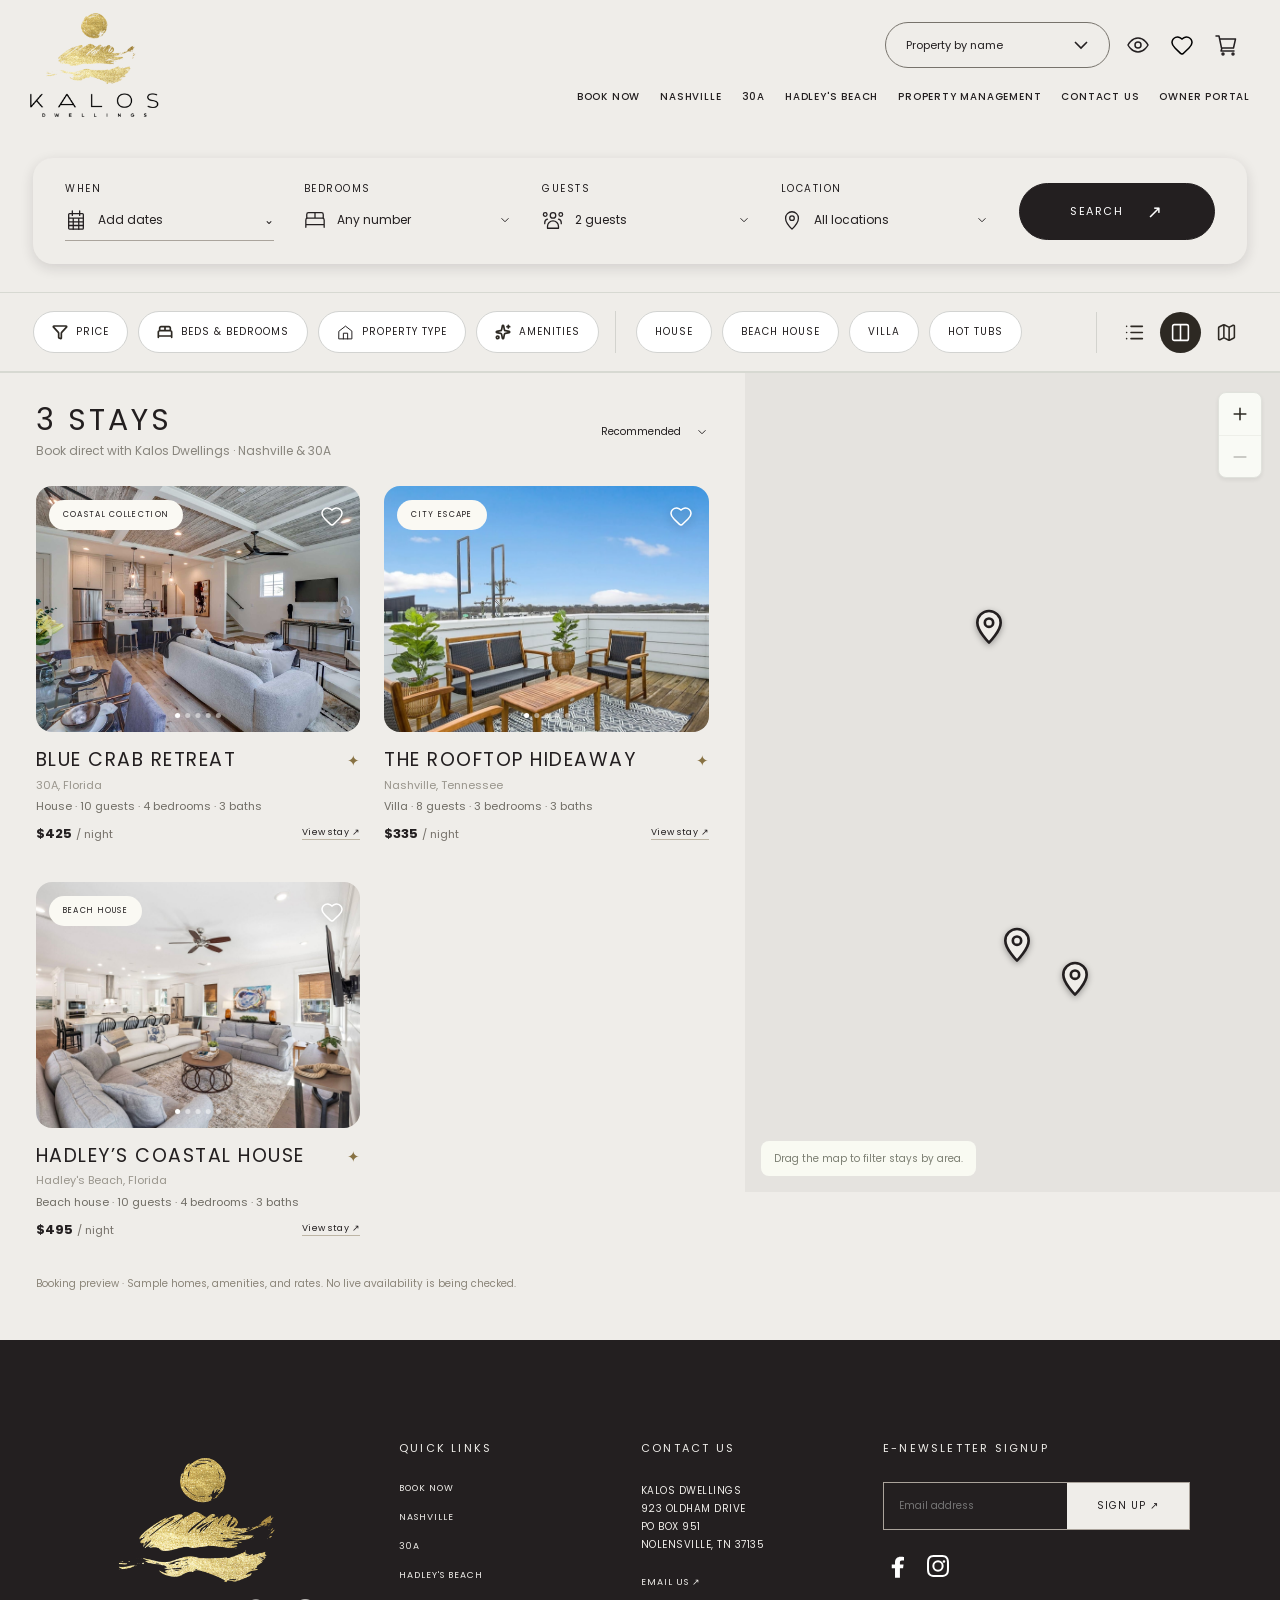
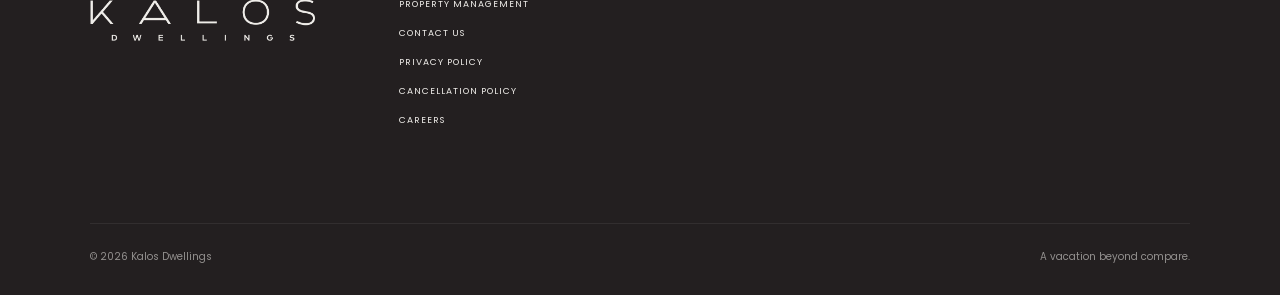
==== commit 5172dc72: "Ship Kalos Dwellings V2 prototype for client review. Adds Property Management, site lightboxes, book" ====
--- a/booking.html
+++ b/booking.html
@@ -5,19 +5,21 @@
 <title>Find Your Stay | Kalos Dwellings</title>
 <meta name="description" content="Discover thoughtfully selected vacation homes in Nashville and along 30A. Explore the Kalos Dwellings collection and plan your next extraordinary escape.">
 <meta name="theme-color" content="#efede9">
-<link rel="stylesheet" href="styles.css"><link rel="stylesheet" href="booking.css"><script src="app.js" defer></script>
+<link rel="stylesheet" href="styles.css">
 <link rel="stylesheet" href="header.css">
 <link rel="stylesheet" href="property.css">
 <link rel="stylesheet" href="agreement.css">
 <link rel="stylesheet" href="reservation.css">
 <link rel="stylesheet" href="checkout.css">
 <link rel="stylesheet" href="filter-dropdowns.css">
+<link rel="stylesheet" href="booking.css">
+<script src="app.js" defer></script>
 </head>
 <body class="book-page site-menu" data-booking-page="true">
 <a class="skip" href="#bookingContent">Skip to content</a>
 <header class="header">
 <a href="/" class="brand" aria-label="Kalos Dwellings home"><img src="assets/booking-logo.png" width="131" height="115" alt="Kalos Dwellings"></a>
-<nav aria-label="Main navigation" id="nav"><button data-book>Book now</button><button data-destination="Nashville">Nashville</button><button data-destination="30A">30A</button><button data-destination="Hadley's Beach">Hadley's Beach</button><a href="/#management">Property management</a><button data-info="contact">Contact us</button><button data-info="owner">Owner portal</button></nav>
+<nav aria-label="Main navigation" id="nav"><button data-book>Book now</button><button data-destination="Nashville">Nashville</button><button data-destination="30A">30A</button><button data-destination="Hadley's Beach">Hadley's Beach</button><a href="property-management.html">Property management</a><button data-info="contact">Contact us</button><a href="https://ownerx.streamlinevrs.com/login" target="_blank" rel="noopener noreferrer">Owner portal</a></nav>
 <div class="header-tools"><button class="icon" id="motion" aria-label="Pause animations" title="Pause animations">Ⅱ</button><button class="icon menu-toggle" aria-label="Open menu" aria-expanded="false" aria-controls="nav">☰</button></div>
 </header>
 <main id="booking" class="booking booking-page"><div class="booking-search-region"><form id="searchForm" class="search-bar">
@@ -26,7 +28,7 @@
 <label class="search-item"><span class="field-title">Guests</span><input id="guests" type="hidden" value="2"></label>
 <label class="search-item"><span class="field-title">Location</span><select id="location" aria-label="Vacation destination"><option value="All">All locations</option><option>30A</option><option>Nashville</option><option>Hadley's Beach</option></select></label>
 <button class="pill" type="submit">Search <span>↗</span></button>
-</form></div><div class="booking-progress" id="bookingProgress"></div><div class="booking-content" id="bookingContent"></div></main><footer id="contact"><img class="footer-logo" src="assets/footerlogo.png" alt="Kalos Dwellings" loading="lazy"><div><h3>Quick links</h3><button data-book>Book now</button><button data-destination="Nashville">Nashville</button><button data-destination="30A">30A</button><button data-destination="Hadley's Beach">Hadley's Beach</button><a href="/#management">Property management</a><button data-info="contact">Contact us</button><button data-info="privacy">Privacy policy</button><button data-info="cancellation">Cancellation policy</button><button data-info="careers">Careers</button></div><div><h3>Contact us</h3><p>Kalos Dwellings<br>923 Oldham Drive<br>PO Box 951<br>Nolensville, TN 37135</p><button data-info="contact">Email us ↗</button></div><div class="newsletter"><h3>E-newsletter signup</h3><form id="newsletter"><label class="sr-only" for="newsletterEmail">Email address</label><input id="newsletterEmail" type="email" placeholder="Email address" required><button type="submit">Sign up ↗</button></form><p id="newsletterStatus" role="status"></p></div><div class="footer-bottom"><span>© <span id="year"></span> Kalos Dwellings</span><span>A vacation beyond compare.</span></div></footer>
+</form></div><div class="booking-progress" id="bookingProgress"></div><div class="booking-content" id="bookingContent"></div></main><footer id="contact"><img class="footer-logo" src="assets/footerlogo.png" alt="Kalos Dwellings" loading="lazy"><div><h3>Quick links</h3><button data-book>Book now</button><button data-destination="Nashville">Nashville</button><button data-destination="30A">30A</button><button data-destination="Hadley's Beach">Hadley's Beach</button><a href="property-management.html">Property management</a><button data-info="contact">Contact us</button><button data-info="privacy">Privacy policy</button><button data-info="cancellation">Cancellation policy</button><button data-info="careers">Careers</button></div><div><h3>Contact us</h3><p>Kalos Dwellings<br>923 Oldham Drive<br>PO Box 951<br>Nolensville, TN 37135</p><button data-info="contact">Email us ↗</button></div><div class="newsletter"><h3>E-newsletter signup</h3><form id="newsletter"><label class="sr-only" for="newsletterEmail">Email address</label><input id="newsletterEmail" type="email" placeholder="Email address" required><button type="submit">Sign up ↗</button></form><p id="newsletterStatus" role="status"></p><div class="footer-social" aria-label="Social media"><a class="footer-social-link" href="https://www.facebook.com/kalosdwellings/" target="_blank" rel="noopener noreferrer" aria-label="Facebook"><svg viewBox="0 0 24 24" aria-hidden="true"><path fill="currentColor" d="M14.5 22v-8h2.7l.4-3.2h-3.1V8.8c0-.9.3-1.6 1.7-1.6H18V4.2C17.6 4.1 16.4 4 15.1 4 12.2 4 10.3 5.8 10.3 8.6v2.2H7.5V14h2.8v8h4.2z"/></svg></a><a class="footer-social-link" href="https://www.instagram.com/kalosdwellings/" target="_blank" rel="noopener noreferrer" aria-label="Instagram"><svg viewBox="0 0 24 24" aria-hidden="true"><path fill="currentColor" d="M12 2.2c3.2 0 3.6 0 4.8.1 3.3.1 4.8 1.7 4.9 4.9.1 1.3.1 1.6.1 4.8s0 3.6-.1 4.8c-.1 3.2-1.7 4.8-4.9 4.9-1.2.1-1.6.1-4.8.1s-3.6 0-4.8-.1c-3.2-.1-4.8-1.7-4.9-4.9-.1-1.2-.1-1.6-.1-4.8s0-3.6.1-4.8C2.4 4 4 2.4 7.2 2.3 8.4 2.2 8.8 2.2 12 2.2m0-2.2C8.7 0 8.3 0 7 0.1 2.7.3.3 2.7.1 7 0 8.3 0 8.7 0 12s0 3.7.1 5c.2 4.3 2.6 6.7 6.9 6.9 1.3.1 1.7.1 5 .1s3.7 0 5-.1c4.3-.2 6.7-2.6 6.9-6.9.1-1.3.1-1.7.1-5s0-3.7-.1-5C23.7 2.7 21.3.3 17 0.1 15.7 0 15.3 0 12 0zm0 5.8a6.2 6.2 0 1 0 0 12.4 6.2 6.2 0 0 0 0-12.4zm0 10.2a4 4 0 1 1 0-8 4 4 0 0 1 0 8zm6.5-10.4a1.4 1.4 0 1 0 0 2.9 1.4 1.4 0 0 0 0-2.9z"/></svg></a></div></div><div class="footer-bottom"><span>© <span id="year"></span> Kalos Dwellings</span><span>A vacation beyond compare.</span></div></footer>
 <dialog id="info" class="info-dialog"><button class="icon close-info" aria-label="Close dialog">✕</button><div id="infoContent"></div></dialog>
 <div class="toast" id="toast" role="status"></div>
 </body></html>
--- a/styles.css
+++ b/styles.css
@@ -1,10 +1,10 @@
 @import url('https://fonts.googleapis.com/css2?family=Poppins:wght@300;400;500;600&display=swap');
-:root{--ivory:#efede9;--ink:#231f20;--gold:#c2a354;--muted:#76716a;--line:#d1cdc6;--ease:cubic-bezier(.22,1,.36,1)}*{box-sizing:border-box}html{scroll-behavior:smooth;scroll-padding-top:110px}body{margin:0;color:var(--ink);background:var(--ivory);font-family:Poppins,'Century Gothic',Arial,sans-serif;font-size:14px;font-weight:400;overflow-x:hidden}button,input,select,textarea{font:inherit;color:inherit}button,a,input,select{ -webkit-tap-highlight-color:transparent}button{cursor:pointer}button{border:0;background:none}a{color:inherit;text-decoration:none}button,a{touch-action:manipulation}button:focus-visible,a:focus-visible{outline:2px solid var(--gold);outline-offset:5px}input:focus,select:focus,textarea:focus{outline:1px solid var(--gold)}img{display:block}p{line-height:1.85;margin:0 0 22px}h1,h2,h3{font-weight:400;margin:0}h1,h2{font-size:clamp(30px,2.9vw,50px);line-height:1.13;text-transform:uppercase;letter-spacing:4px}h3{font-size:12px;letter-spacing:2px;text-transform:uppercase}.sr-only{position:absolute;width:1px;height:1px;overflow:hidden;clip:rect(0,0,0,0)}.skip{position:fixed;top:-100px;left:20px;z-index:1000;background:var(--ivory);padding:15px}.skip:focus{top:10px}.header{height:114px;padding:0 2.35%;display:flex;align-items:center;gap:35px;position:relative;z-index:20;background:var(--ivory)}.brand{flex-shrink:0;width:215px;overflow:hidden}.brand img{transform:scale(.83);transform-origin:left center}.header nav{margin-left:auto;display:flex;gap:clamp(12px,1.35vw,27px);align-items:center}.header nav button,.header nav a{padding:8px 0;white-space:nowrap;text-transform:uppercase;font-size:10px;font-weight:500;letter-spacing:.8px;position:relative}.header nav button:after,.header nav a:after{content:'';height:1px;background:var(--ink);position:absolute;left:0;bottom:0;width:0;transition:width .35s}.header nav button:hover:after,.header nav a:hover:after{width:100%}.header-tools{display:flex;gap:12px}.icon{font-size:18px;width:34px;height:38px;display:grid;place-items:center}.menu-toggle{display:none}.hero{position:relative;margin:0 2.35%;padding-bottom:75px}.hero-media{height:calc(100svh - 150px);min-height:560px;max-height:850px;border-radius:34px;overflow:hidden;position:relative;background:#294b54}.hero video{width:100%;height:114%;object-fit:cover;position:absolute;top:-7%;will-change:transform;animation:heroIn 1.8s var(--ease) both}.hero-shade{position:absolute;inset:0;background:linear-gradient(transparent 65%,#0002)}.video-control{position:absolute;right:24px;bottom:30px;color:white;border:1px solid #ffffff80;border-radius:50%;width:38px;height:38px;background:#0002;z-index:2}.scroll-cue{position:absolute;bottom:115px;right:30px;color:white;display:flex;flex-direction:column;gap:12px;align-items:center;font-size:9px;letter-spacing:2px}.scroll-cue span:last-child{font-size:25px;animation:nudge 2.2s infinite}.search-bar{position:relative;z-index:4;display:grid;grid-template-columns:repeat(4,minmax(0,1fr)) 170px;align-items:center;gap:30px;background:var(--ivory);padding:35px 40px 30px;max-width:1100px;width:82%;margin:-80px auto 0;border-radius:20px;box-shadow:0 5px 24px #231f2010}.search-item{min-width:0;display:block}.field-title{display:block;text-transform:uppercase;letter-spacing:1.5px;font-size:11px;margin-bottom:18px}.field-value,.search-item select{width:100%;padding:0 0 12px;background:none;border:0;border-bottom:1px solid #aaa49c;text-align:left;font-size:12px;display:flex;align-items:center;gap:12px}.field-value span:last-child{margin-left:auto}.pill{background:var(--ink);color:#fff;border:1px solid var(--ink);border-radius:40px;padding:18px 26px;text-transform:uppercase;letter-spacing:1.5px;font-size:12px;display:inline-flex;gap:24px;justify-content:center;align-items:center;transition:background .25s,transform .25s}.pill:hover{background:#4b4236;transform:translateY(-2px)}.pill span{font-size:18px}.date-wrap{position:relative}.date-pop{position:absolute;top:85px;left:-25px;width:360px;background:var(--ivory);box-shadow:0 12px 50px #0002;padding:24px;border:1px solid var(--line);border-radius:15px}.date-pop label{display:block;margin-bottom:18px;font-size:12px}.date-pop input{display:block;width:100%;padding:10px;background:transparent;border:0;border-bottom:1px solid var(--line)}[hidden]{display:none!important}.date-error{font-size:12px;color:#9a392e}.section-wrap{width:86%;max-width:1510px;margin:auto}.welcome{display:grid;grid-template-columns:58% 42%;padding-top:105px;padding-bottom:110px;align-items:center;min-height:1030px}.welcome-art{position:relative;height:790px}.brush-photo{position:absolute;width:110%;max-width:none;height:108%;object-fit:contain;left:-18%;top:-35px}.courtyard-photo{position:absolute;width:45%;height:330px;bottom:15px;left:0;border:14px solid var(--ivory);overflow:hidden}.courtyard-photo img{width:100%;height:115%;object-fit:cover}.welcome-copy{max-width:510px;padding:0 15px}.welcome-copy p{font-size:13px;line-height:1.9;margin-bottom:22px}.brush-heading{position:relative;isolation:isolate;margin-bottom:32px}.gold-mark{position:absolute;z-index:-1;width:125%;height:140%;object-fit:contain;top:-50%;left:-23%;opacity:.8}.inline-links{display:flex;flex-wrap:wrap;gap:20px;margin-top:35px}.inline-links button{padding:6px 0;border-bottom:1px solid #9e9586;font-size:10px;letter-spacing:1.3px;text-transform:uppercase;white-space:nowrap}.inline-links button:hover{border-bottom-color:var(--gold);color:#806621}.story{position:relative;min-height:1000px;padding-top:40px;padding-bottom:120px}.pool-photo{width:52%;height:410px;border-radius:20px;overflow:hidden;position:relative}.pool-photo img{width:100%;height:115%;object-fit:cover}.team-photo{position:absolute;right:0;top:90px;width:24%;height:330px;overflow:hidden}.team-photo img{width:100%;height:100%;object-fit:cover;object-position:center 30%}.story-copy{width:40%;margin-top:95px;position:relative;z-index:2}.story-copy p{max-width:470px;font-size:13px}.story-copy h2{font-size:clamp(28px,2.7vw,46px)}.story-copy .gold-mark{width:140%;left:-30%;top:-70%}.story-copy .inline-links{gap:20px}.city-art{position:absolute;width:67%;height:690px;right:-5%;top:280px;object-fit:contain}.featured{padding:100px 0 85px;background:var(--ink);color:var(--ivory);position:relative;overflow:clip}.gold-dot{position:absolute;left:calc(50% - 65px);width:130px;top:-55px}.section-heading{text-align:center;margin-bottom:65px}.section-heading h2{font-size:32px;letter-spacing:4px;margin-bottom:20px}.text-link{font-size:11px;letter-spacing:2px;text-transform:uppercase;border-bottom:1px solid var(--line);padding:6px 0 9px;display:inline-flex;gap:24px}.text-link.light{border:0}.property-track{display:flex;gap:36px;align-items:center;position:relative;transition:transform 1.1s var(--ease);will-change:transform}.property-card{position:relative;flex:0 0 66vw;height:470px;max-height:40vw;border-radius:20px;overflow:hidden;background:#777;transition:transform .9s var(--ease);text-align:left;padding:0;color:#fff}.property-card>img{width:100%;height:100%;object-fit:cover;transition:transform 1.3s var(--ease)}.property-card:hover>img{transform:scale(1.045)}.property-card:after{content:'';position:absolute;inset:35% 0 0;background:linear-gradient(transparent,#171415ba)}.property-info{position:absolute;bottom:45px;left:8%;right:8%;z-index:2}.property-info h3{font-size:25px;letter-spacing:1.5px;margin-bottom:13px}.property-info p{font-size:12px;margin:0;letter-spacing:.4px}.property-info .arrow{position:absolute;right:0;top:10px;background:#dfc47a;color:var(--ink);width:54px;height:54px;border-radius:50%;display:grid;place-items:center;font-size:24px}.property-card:not(.selected){transform:scale(.91)}.carousel-bottom{position:relative;max-width:66%;margin:35px auto 0;display:flex;align-items:center;justify-content:center}.round-controls{display:flex;gap:12px}.round{width:45px;height:45px;border-radius:50%;border:1px solid #8e8984;color:inherit;display:inline-grid;place-items:center;font-size:18px;transition:background .25s,color .25s}.round:hover{background:var(--gold);border-color:var(--gold);color:var(--ink)}.counter{position:absolute;right:0;font-size:10px;letter-spacing:2px;opacity:.55}.collections{position:relative;overflow:hidden;padding:130px 0 125px;isolation:isolate}.black-brush{position:absolute;left:-27%;top:-10px;width:65%;z-index:-1;opacity:.1}.collection-heading{position:relative;text-align:center;margin:auto auto 65px;width:max-content}.collection-heading h2{font-family:Poppins,'Century Gothic',Arial,sans-serif;font-size:clamp(30px,3.3vw,52px);line-height:1;letter-spacing:1px}.collection-heading h2 span{display:block;margin-left:120px}.collection-heading .gold-mark{left:-10%;top:-65%;width:110%;height:155%}.collection-tabs{display:flex;justify-content:center;gap:32px;margin-bottom:70px}.collection-tabs button{padding:10px 0;text-transform:uppercase;font-size:10px;letter-spacing:1.4px;border-bottom:1px solid transparent}.collection-tabs [aria-selected=true]{border-color:var(--ink)}.collection-images{display:flex;align-items:center;justify-content:center;gap:24px;padding:0 2%;min-height:380px}.collection-card{flex:1;height:280px;position:relative;padding:0;border-radius:15px;overflow:hidden;transition:flex .8s var(--ease),height .8s var(--ease),transform .8s var(--ease)}.collection-card.active{flex:1.6;height:380px}.collection-card img{width:100%;height:100%;object-fit:cover;transition:transform 1.2s var(--ease)}.collection-card:hover img{transform:scale(1.08)}.collection-card span{position:absolute;bottom:0;left:0;right:0;padding:35px 10px 18px;background:linear-gradient(transparent,#0008);color:white;font-size:10px;letter-spacing:1px;text-transform:uppercase;opacity:0;transform:translateY(10px);transition:.3s}.collection-card:hover span,.collection-card:focus-visible span{opacity:1;transform:translateY(0)}.testimonials{position:relative;min-height:690px;margin-bottom:170px}.reviews-image{position:absolute;inset:0;overflow:hidden}.reviews-image>img{position:absolute;top:-16%;width:100%;height:132%;object-fit:cover;object-position:65% 50%;will-change:transform}.reviews-image:after{content:'';position:absolute;inset:0;background:linear-gradient(90deg,#0007,transparent 70%)}.review-title{position:relative;padding:95px 8% 0;color:var(--ivory)}.review-title h2{font-family:Poppins,'Century Gothic',Arial,sans-serif;letter-spacing:.5px;font-size:clamp(32px,3.8vw,60px);line-height:1.02}.review-title img{width:36%;max-width:480px;margin-top:-12px;margin-left:40px}.quote-card{position:absolute;bottom:-110px;left:13.5%;width:49%;max-width:740px;background:var(--ivory);border:1px solid var(--gold);border-radius:14px;padding:42px 42px 25px}.stars{color:var(--gold);font-size:22px;letter-spacing:4px;margin-bottom:18px}blockquote{font-size:14px;line-height:1.8;margin:0 0 18px}.author{font-size:12px;margin-bottom:20px}.quote-bottom{display:flex;justify-content:space-between;align-items:center;font-size:9px;letter-spacing:1.6px}.management{position:relative;min-height:1050px;display:grid;grid-template-columns:47% 53%;padding-top:50px;padding-bottom:160px}.management-copy{padding:45px 70px 0 0;z-index:1}.management-copy h2{font-size:clamp(28px,3vw,48px)}.management-copy p{font-size:13px;max-width:450px;margin-left:55px}.management-copy .inline-links{margin-left:55px;gap:25px}.management-copy .gold-mark{width:130%;height:160%;left:-17%;top:-52%}.management-aerial{height:740px;border-radius:22px;overflow:hidden;margin-left:12px;position:relative}.management-aerial>img{width:100%;height:112%;object-fit:cover}.management-art{position:absolute;left:-14%;bottom:25px;width:57%;height:510px;object-fit:contain;z-index:0}footer{background:var(--ink);color:var(--ivory);padding:100px 7% 30px;display:grid;grid-template-columns:1.35fr 1fr 1fr 1.6fr;gap:50px}.footer-logo{width:230px;max-width:100%;height:auto;align-self:start}footer h3{font-size:11px;letter-spacing:2.2px;margin-bottom:25px}footer button,footer a{display:block;padding:0;text-align:left;text-transform:uppercase;letter-spacing:1px;font-size:9px;margin-bottom:16px;color:inherit}footer button:hover,footer a:hover{color:#dac278}footer p{font-size:10px;letter-spacing:.5px;line-height:1.8;text-transform:uppercase}.newsletter form{display:flex;border:1px solid #aaa39b}.newsletter input{width:60%;min-width:0;background:none;border:0;padding:15px;color:#fff;font-size:10px}.newsletter form button{background:var(--ivory);color:var(--ink);margin:0;padding:15px;font-size:10px;text-align:center;flex:1;white-space:nowrap}.newsletter>p{text-transform:none;margin-top:15px}.footer-bottom{grid-column:1/-1;display:flex;justify-content:space-between;border-top:1px solid #fff2;margin-top:30px;padding-top:25px;opacity:.55;font-size:10px}.reveal{opacity:0;transform:translateY(45px);transition:opacity 1.1s var(--ease),transform 1.3s var(--ease)}.reveal.visible{opacity:1;transform:none}.drift,.pan{will-change:transform}.toast{position:fixed;bottom:25px;left:50%;transform:translate(-50%,20px);opacity:0;pointer-events:none;background:var(--ink);color:white;border:1px solid #b69a54;padding:16px 25px;border-radius:7px;z-index:1000;transition:.3s;max-width:90%;text-align:center}.toast.show{opacity:1;transform:translate(-50%,0)}
-dialog{border:0;background:var(--ivory);color:var(--ink)}dialog::backdrop{background:#17141599;backdrop-filter:blur(10px)}.booking{width:100vw;height:100svh;max-width:none;max-height:none;margin:0;padding:0;overflow:auto}.booking[open]{animation:panelIn .55s var(--ease)}.booking-header{padding:25px 4%;display:flex;align-items:center;justify-content:space-between;border-bottom:1px solid var(--line);position:sticky;top:0;z-index:20;background:var(--ivory)}.booking-header img{width:180px;height:auto}.booking-caption{font-size:10px;letter-spacing:3px}.booking-progress{display:flex;justify-content:center;gap:35px;padding:22px;border-bottom:1px solid var(--line);font-size:10px;text-transform:uppercase;letter-spacing:1px}.booking-progress span{opacity:.4}.booking-progress .current{opacity:1;color:#80672b}.booking-content{padding:50px 6% 80px;max-width:1600px;margin:auto}.booking-content h1,.booking-content h2{letter-spacing:1px;font-size:42px;margin-bottom:20px}.eyebrow{display:block;text-transform:uppercase;font-size:10px;letter-spacing:2px;margin-bottom:20px;color:#8b7239}.booking-note{color:var(--muted);font-size:12px}.trip-form{max-width:700px;margin:25px auto}.trip-form h2{font-family:Poppins,'Century Gothic',Arial,sans-serif;text-transform:none;font-size:50px}.form-grid{display:grid;grid-template-columns:1fr 1fr;gap:24px;margin:30px 0}.form-grid label,.contact-form label{display:block;font-size:11px;letter-spacing:1px;text-transform:uppercase}.form-grid input,.form-grid select,.contact-form input,.contact-form textarea{width:100%;margin-top:10px;padding:15px;border:1px solid var(--line);background:#f7f5f1;border-radius:6px}.form-grid .full{grid-column:1/-1}.form-error{color:#9a392e;font-size:13px}.results-top{display:flex;align-items:end;justify-content:space-between;margin-bottom:35px;gap:30px}.results-top h2{font-family:Poppins,'Century Gothic',Arial,sans-serif;text-transform:none}.results-top p{margin:0;font-size:12px}.result-tools{display:flex;gap:20px;align-items:center}.result-tools select{border:1px solid var(--line);padding:12px;background:none}.results-grid{display:grid;grid-template-columns:repeat(3,1fr);gap:30px}.result-card{border:1px solid var(--line);border-radius:12px;overflow:hidden;position:relative}.result-photo{width:100%;height:260px;object-fit:cover;display:block;transition:transform .6s}.result-image{overflow:hidden;position:relative}.result-card:hover .result-photo{transform:scale(1.03)}.favorite{position:absolute;right:15px;top:15px;background:var(--ivory);border-radius:50%;height:38px;width:38px;font-size:22px;z-index:1}.favorite.saved{background:#d7bf7b}.result-copy{padding:25px}.result-copy h3{font-size:19px;text-transform:none;letter-spacing:0;margin-bottom:8px}.result-copy .location{color:var(--muted);font-size:11px;margin-bottom:15px}.result-meta{font-size:11px;border-bottom:1px solid var(--line);padding-bottom:20px}.rate-line{display:flex;justify-content:space-between;align-items:center;margin-top:20px}.rate-line strong{font-size:21px;font-weight:500}.rate-line small{font-size:10px;color:var(--muted)}.rate-line .round{background:var(--ink);color:var(--ivory);border:0}.back-link{font-size:11px;letter-spacing:1px;margin-bottom:30px;padding:0 0 8px;border-bottom:1px solid var(--line)}.detail-gallery{display:grid;grid-template-columns:2fr 1fr;gap:15px;height:470px;border-radius:15px;overflow:hidden;margin:25px 0 45px}.detail-gallery>button{padding:0;overflow:hidden}.detail-gallery img{width:100%;height:100%;object-fit:cover}.detail-columns{display:grid;grid-template-columns:1.5fr 1fr;gap:8%;align-items:start}.detail-columns h2{font-family:Poppins,'Century Gothic',Arial,sans-serif;text-transform:none}.detail-columns h3{font-size:20px;text-transform:none;letter-spacing:0;margin-bottom:20px}.detail-columns p{font-size:13px}.amenities{display:grid;grid-template-columns:1fr 1fr;gap:18px;margin:30px 0}.amenities span{font-size:12px;border-bottom:1px solid var(--line);padding:15px 0}.reservation-box{border:1px solid var(--line);border-radius:15px;padding:30px;position:sticky;top:100px}.reservation-box .price{font-size:28px;margin:0 0 15px}.reservation-box .price small{font-size:12px;color:var(--muted)}.reservation-box .form-grid{gap:15px;margin:20px 0}.reservation-box .form-grid input,.reservation-box .form-grid select{padding:10px;font-size:12px}.price-breakdown{margin:20px 0}.price-breakdown div{display:flex;justify-content:space-between;gap:20px;font-size:12px;padding:10px 0}.price-breakdown .total{border-top:1px solid var(--line);margin-top:10px;padding-top:20px;font-size:18px}.reservation-box .pill{width:100%}.reservation-box>small{display:block;text-align:center;margin-top:15px;color:var(--muted);font-size:10px}.guest-layout{display:grid;grid-template-columns:1.4fr 1fr;gap:8%;max-width:1100px;margin:auto}.guest-layout h2{font-family:Poppins,'Century Gothic',Arial,sans-serif;text-transform:none}.summary-property{display:flex;gap:18px;align-items:center;margin-bottom:20px}.summary-property img{width:110px;height:90px;object-fit:cover;border-radius:8px}.summary-property h3{text-transform:none;font-size:18px;letter-spacing:0}.summary-property p{margin:5px 0;font-size:11px}.check-label{font-size:12px;display:flex;gap:10px;align-items:start;line-height:1.7;margin:25px 0}.check-label input{margin-top:4px}.review-data{padding:25px 0;border-block:1px solid var(--line);margin:25px 0}.review-data p{margin:0 0 8px}.confirmation{max-width:780px;text-align:center;margin:30px auto}.confirmation .sun{width:110px;margin:auto auto 30px}.confirmation h2{font-family:Poppins,'Century Gothic',Arial,sans-serif;text-transform:none;font-size:60px}.confirmation .summary-property{justify-content:center;text-align:left;margin:40px 0}.empty{text-align:center;grid-column:1/-1;padding:60px 20px}.info-dialog{width:620px;max-width:92vw;max-height:90svh;padding:55px;border-radius:18px}.close-info{position:absolute;top:12px;right:12px}.info-dialog h2{font-family:Poppins,'Century Gothic',Arial,sans-serif;text-transform:none;letter-spacing:0;font-size:42px;margin:15px 0 25px}.info-dialog p{font-size:13px}.contact-form input,.contact-form textarea{margin-bottom:18px}.contact-form textarea{min-height:100px;resize:vertical}.gallery-dialog{width:92vw;max-width:1300px}.gallery-full{width:100%;max-height:70vh;object-fit:contain}.gallery-tools{display:flex;justify-content:space-between;align-items:center;margin-top:20px}.motion-paused *,.motion-paused *:before,.motion-paused *:after{animation:none!important;transition:none!important}.motion-paused .reveal{opacity:1;transform:none}@keyframes heroIn{from{transform:scale(1.07);opacity:.4}to{transform:scale(1);opacity:1}}@keyframes nudge{0%,100%{transform:translateY(0)}50%{transform:translateY(8px)}}@keyframes panelIn{from{opacity:0;transform:translateY(25px)}to{opacity:1;transform:none}}
+:root{--ivory:#efede9;--ink:#231f20;--gold:#c2a354;--muted:#76716a;--line:#d1cdc6;--ease:cubic-bezier(.22,1,.36,1)}*{box-sizing:border-box}html{scroll-behavior:smooth;scroll-padding-top:110px}body{margin:0;color:var(--ink);background:var(--ivory);font-family:Poppins,'Century Gothic',Arial,sans-serif;font-size:14px;font-weight:400;overflow-x:hidden}button,input,select,textarea{font:inherit;color:inherit}button,a,input,select{ -webkit-tap-highlight-color:transparent}button{cursor:pointer}button{border:0;background:none}a{color:inherit;text-decoration:none}button,a{touch-action:manipulation}button:focus-visible,a:focus-visible{outline:2px solid var(--gold);outline-offset:5px}input:focus,select:focus,textarea:focus{outline:1px solid var(--gold)}img{display:block}p{line-height:1.85;margin:0 0 22px}h1,h2,h3{font-weight:400;margin:0}h1,h2{font-size:clamp(30px,2.9vw,50px);line-height:1.13;text-transform:uppercase;letter-spacing:4px}h3{font-size:12px;letter-spacing:2px;text-transform:uppercase}.sr-only{position:absolute;width:1px;height:1px;overflow:hidden;clip:rect(0,0,0,0)}.skip{position:fixed;top:-100px;left:20px;z-index:1000;background:var(--ivory);padding:15px}.skip:focus{top:10px}.header{height:114px;padding:0 2.35%;display:flex;align-items:center;gap:35px;position:relative;z-index:20;background:var(--ivory)}.brand{flex-shrink:0;width:215px;overflow:hidden}.brand img{transform:scale(.83);transform-origin:left center}.header nav{margin-left:auto;display:flex;gap:clamp(12px,1.35vw,27px);align-items:center}.header nav button,.header nav a{padding:8px 0;white-space:nowrap;text-transform:uppercase;font-size:10px;font-weight:500;letter-spacing:.8px;position:relative}.header nav button:after,.header nav a:after{content:'';height:1px;background:var(--ink);position:absolute;left:0;bottom:0;width:0;transition:width .35s}.header nav button:hover:after,.header nav a:hover:after{width:100%}.header-tools{display:flex;gap:12px}.icon{font-size:18px;width:34px;height:38px;display:grid;place-items:center}.menu-toggle{display:none}.hero{position:relative;margin:0 2.35%;padding-bottom:75px}.hero-media{height:calc(100svh - 150px);min-height:560px;max-height:850px;border-radius:34px;overflow:hidden;position:relative;background:#294b54}.hero video{width:100%;height:114%;object-fit:cover;position:absolute;top:-7%;will-change:transform;animation:heroIn 1.8s var(--ease) both}.hero-shade{position:absolute;inset:0;background:linear-gradient(transparent 65%,#0002)}.video-control{position:absolute;right:24px;bottom:30px;color:white;border:1px solid #ffffff80;border-radius:50%;width:38px;height:38px;background:#0002;z-index:2}.scroll-cue{position:absolute;bottom:115px;right:30px;color:white;display:flex;flex-direction:column;gap:12px;align-items:center;font-size:9px;letter-spacing:2px}.scroll-cue span:last-child{font-size:25px;animation:nudge 2.2s infinite}.search-bar{position:relative;z-index:4;display:grid;grid-template-columns:repeat(4,minmax(0,1fr)) 170px;align-items:center;gap:30px;background:var(--ivory);padding:35px 40px 30px;max-width:1100px;width:82%;margin:-80px auto 0;border-radius:20px;box-shadow:0 5px 24px #231f2010}.search-item{min-width:0;display:block}.field-title{display:block;text-transform:uppercase;letter-spacing:1.5px;font-size:11px;margin-bottom:18px}.field-value,.search-item select{width:100%;padding:0 0 12px;background:none;border:0;border-bottom:1px solid #aaa49c;text-align:left;font-size:12px;display:flex;align-items:center;gap:12px}.field-value span:last-child{margin-left:auto}.pill{background:var(--ink);color:#fff;border:1px solid var(--ink);border-radius:40px;padding:18px 26px;text-transform:uppercase;letter-spacing:1.5px;font-size:12px;display:inline-flex;gap:24px;justify-content:center;align-items:center;transition:background .25s,transform .25s}.pill:hover{background:#4b4236;transform:translateY(-2px)}.pill span{font-size:18px}.date-wrap{position:relative}.date-pop{position:absolute;top:85px;left:-25px;width:360px;background:var(--ivory);box-shadow:0 12px 50px #0002;padding:24px;border:1px solid var(--line);border-radius:15px}.date-pop label{display:block;margin-bottom:18px;font-size:12px}.date-pop input{display:block;width:100%;padding:10px;background:transparent;border:0;border-bottom:1px solid var(--line)}[hidden]{display:none!important}.date-error{font-size:12px;color:#9a392e}.section-wrap{width:86%;max-width:1510px;margin:auto}.welcome{display:grid;grid-template-columns:58% 42%;padding-top:105px;padding-bottom:110px;align-items:center;min-height:1030px}.welcome-art{position:relative;height:790px}.brush-photo{position:absolute;width:110%;max-width:none;height:108%;object-fit:contain;left:-18%;top:-35px}.courtyard-photo{position:absolute;width:45%;height:330px;bottom:15px;left:0;border:14px solid var(--ivory);overflow:hidden}.courtyard-photo img{width:100%;height:115%;object-fit:cover}.welcome-copy{max-width:510px;padding:0 15px}.welcome-copy p{font-size:13px;line-height:1.9;margin-bottom:22px}.brush-heading{position:relative;isolation:isolate;margin-bottom:32px}.gold-mark{position:absolute;z-index:-1;width:125%;height:140%;object-fit:contain;top:-50%;left:-23%;opacity:.8}.inline-links{display:flex;flex-wrap:wrap;gap:20px;margin-top:35px}.inline-links button,.inline-links a{padding:6px 0;border-bottom:1px solid #9e9586;font-size:10px;letter-spacing:1.3px;text-transform:uppercase;white-space:nowrap}.inline-links button:hover{border-bottom-color:var(--gold);color:#806621}.story{position:relative;min-height:1000px;padding-top:40px;padding-bottom:120px}.pool-photo{width:52%;height:410px;border-radius:20px;overflow:hidden;position:relative}.pool-photo img{width:100%;height:115%;object-fit:cover}.team-photo{position:absolute;right:0;top:90px;width:24%;height:330px;overflow:hidden}.team-photo img{width:100%;height:100%;object-fit:cover;object-position:center 30%}.story-copy{width:40%;margin-top:95px;position:relative;z-index:2}.story-copy p{max-width:470px;font-size:13px}.story-copy h2{font-size:clamp(28px,2.7vw,46px)}.story-copy .gold-mark{width:140%;left:-30%;top:-70%}.story-copy .inline-links{gap:20px}.city-art{position:absolute;width:67%;height:690px;right:-5%;top:280px;object-fit:contain}.featured{padding:100px 0 85px;background:var(--ink);color:var(--ivory);position:relative;overflow:clip}.gold-dot{position:absolute;left:calc(50% - 65px);width:130px;top:-55px}.section-heading{text-align:center;margin-bottom:65px}.section-heading h2{font-size:32px;letter-spacing:4px;margin-bottom:20px}.text-link{font-size:11px;letter-spacing:2px;text-transform:uppercase;border-bottom:1px solid var(--line);padding:6px 0 9px;display:inline-flex;gap:24px}.text-link.light{border:0}.property-track{display:flex;gap:36px;align-items:center;position:relative;transition:transform 1.1s var(--ease);will-change:transform}.property-card{position:relative;flex:0 0 66vw;height:470px;max-height:40vw;border-radius:20px;overflow:hidden;background:#777;transition:transform .9s var(--ease);text-align:left;padding:0;color:#fff}.property-card>img{width:100%;height:100%;object-fit:cover;transition:transform 1.3s var(--ease)}.property-card:hover>img{transform:scale(1.045)}.property-card:after{content:'';position:absolute;inset:35% 0 0;background:linear-gradient(transparent,#171415ba)}.property-info{position:absolute;bottom:45px;left:8%;right:8%;z-index:2}.property-info h3{font-size:25px;letter-spacing:1.5px;margin-bottom:13px}.property-info p{font-size:12px;margin:0;letter-spacing:.4px}.property-info .arrow{position:absolute;right:0;top:10px;background:#dfc47a;color:var(--ink);width:54px;height:54px;border-radius:50%;display:grid;place-items:center;font-size:24px}.property-card:not(.selected){transform:scale(.91)}.carousel-bottom{position:relative;max-width:66%;margin:35px auto 0;display:flex;align-items:center;justify-content:center}.round-controls{display:flex;gap:12px}.round{width:45px;height:45px;border-radius:50%;border:1px solid #8e8984;color:inherit;display:inline-grid;place-items:center;font-size:18px;transition:background .25s,color .25s}.round:hover{background:var(--gold);border-color:var(--gold);color:var(--ink)}.counter{position:absolute;right:0;font-size:10px;letter-spacing:2px;opacity:.55}.collections{position:relative;overflow:hidden;padding:130px 0 125px;isolation:isolate}.black-brush{position:absolute;left:-27%;top:-10px;width:65%;z-index:-1;opacity:.1}.collection-heading{position:relative;text-align:center;margin:auto auto 65px;width:max-content}.collection-heading h2{font-family:Poppins,'Century Gothic',Arial,sans-serif;font-size:clamp(30px,3.3vw,52px);line-height:1;letter-spacing:1px}.collection-heading h2 span{display:block;margin-left:120px}.collection-heading .gold-mark{left:-10%;top:-65%;width:110%;height:155%}.collection-tabs{display:flex;justify-content:center;gap:32px;margin-bottom:70px}.collection-tabs button{padding:10px 0;text-transform:uppercase;font-size:10px;letter-spacing:1.4px;border-bottom:1px solid transparent}.collection-tabs [aria-selected=true]{border-color:var(--ink)}.collection-images{display:flex;align-items:center;justify-content:center;gap:24px;padding:0 2%;min-height:380px}.collection-card{flex:1;height:280px;position:relative;padding:0;border-radius:15px;overflow:hidden;transition:flex .8s var(--ease),height .8s var(--ease),transform .8s var(--ease)}.collection-card.active{flex:1.6;height:380px}.collection-card img{width:100%;height:100%;object-fit:cover;transition:transform 1.2s var(--ease)}.collection-card:hover img{transform:scale(1.08)}.collection-card span{position:absolute;bottom:0;left:0;right:0;padding:35px 10px 18px;background:linear-gradient(transparent,#0008);color:white;font-size:10px;letter-spacing:1px;text-transform:uppercase;opacity:0;transform:translateY(10px);transition:.3s}.collection-card:hover span,.collection-card:focus-visible span{opacity:1;transform:translateY(0)}.testimonials{position:relative;min-height:690px;margin-bottom:170px}.reviews-image{position:absolute;inset:0;overflow:hidden}.reviews-image>img{position:absolute;top:-16%;width:100%;height:132%;object-fit:cover;object-position:65% 50%;will-change:transform}.reviews-image:after{content:'';position:absolute;inset:0;background:linear-gradient(90deg,#0007,transparent 70%)}.review-title{position:relative;padding:95px 8% 0;color:var(--ivory)}.review-title h2{font-family:Poppins,'Century Gothic',Arial,sans-serif;letter-spacing:.5px;font-size:clamp(32px,3.8vw,60px);line-height:1.02}.review-title img{width:36%;max-width:480px;margin-top:-12px;margin-left:40px}.quote-card{position:absolute;bottom:-110px;left:13.5%;width:49%;max-width:740px;background:var(--ivory);border:1px solid var(--gold);border-radius:14px;padding:42px 42px 25px}.stars{color:var(--gold);font-size:22px;letter-spacing:4px;margin-bottom:18px}blockquote{font-size:14px;line-height:1.8;margin:0 0 18px}.author{font-size:12px;margin-bottom:20px}.quote-bottom{display:flex;justify-content:space-between;align-items:center;font-size:9px;letter-spacing:1.6px}.management{position:relative;min-height:1050px;display:grid;grid-template-columns:47% 53%;padding-top:50px;padding-bottom:160px}.management-copy{padding:45px 70px 0 0;z-index:1}.management-copy h2{font-size:clamp(28px,3vw,48px)}.management-copy p{font-size:13px;max-width:450px;margin-left:55px}.management-copy .inline-links{margin-left:55px;gap:25px}.management-copy .gold-mark{width:130%;height:160%;left:-17%;top:-52%}.management-aerial{height:740px;border-radius:22px;overflow:hidden;margin-left:12px;position:relative}.management-aerial>img{width:100%;height:112%;object-fit:cover}.management-art{position:absolute;left:-14%;bottom:25px;width:57%;height:510px;object-fit:contain;z-index:0}footer{background:var(--ink);color:var(--ivory);padding:100px 7% 30px;display:grid;grid-template-columns:1.35fr 1fr 1fr 1.6fr;gap:50px}.footer-logo{width:230px;max-width:100%;height:auto;align-self:start}footer h3{font-size:11px;letter-spacing:2.2px;margin-bottom:25px}footer button,footer a{display:block;padding:0;text-align:left;text-transform:uppercase;letter-spacing:1px;font-size:9px;margin-bottom:16px;color:inherit}footer button:hover,footer a:hover{color:#dac278}footer p{font-size:10px;letter-spacing:.5px;line-height:1.8;text-transform:uppercase}.newsletter form{display:flex;border:1px solid #aaa39b}.newsletter input{width:60%;min-width:0;background:none;border:0;padding:15px;color:#fff;font-size:10px}.newsletter form button{background:var(--ivory);color:var(--ink);margin:0;padding:15px;font-size:10px;text-align:center;flex:1;white-space:nowrap}.newsletter>p{text-transform:none;margin-top:15px}.footer-bottom{grid-column:1/-1;display:flex;justify-content:space-between;border-top:1px solid #fff2;margin-top:30px;padding-top:25px;opacity:.55;font-size:10px}.reveal{opacity:0;transform:translateY(45px);transition:opacity 1.1s var(--ease),transform 1.3s var(--ease)}.reveal.visible{opacity:1;transform:none}.drift,.pan{will-change:transform}.toast{position:fixed;bottom:25px;left:50%;transform:translate(-50%,20px);opacity:0;pointer-events:none;background:var(--ink);color:white;border:1px solid #b69a54;padding:16px 25px;border-radius:7px;z-index:1000;transition:.3s;max-width:90%;text-align:center}.toast.show{opacity:1;transform:translate(-50%,0)}
+dialog{border:0;background:var(--ivory);color:var(--ink)}dialog::backdrop{background:#17141599;backdrop-filter:blur(10px)}.booking{width:100vw;height:100svh;max-width:none;max-height:none;margin:0;padding:0;overflow:auto}.booking[open]{animation:panelIn .55s var(--ease)}.booking-header{padding:25px 4%;display:flex;align-items:center;justify-content:space-between;border-bottom:1px solid var(--line);position:sticky;top:0;z-index:20;background:var(--ivory)}.booking-header img{width:180px;height:auto}.booking-caption{font-size:10px;letter-spacing:3px}.booking-progress{display:flex;justify-content:center;gap:35px;padding:22px;border-bottom:1px solid var(--line);font-size:10px;text-transform:uppercase;letter-spacing:1px}.booking-progress span{opacity:.4}.booking-progress .current{opacity:1;color:#80672b}.booking-content{padding:50px 6% 80px;max-width:1600px;margin:auto}.booking-content h1,.booking-content h2{letter-spacing:1px;font-size:42px;margin-bottom:20px}.eyebrow{display:block;text-transform:uppercase;font-size:10px;letter-spacing:2px;margin-bottom:20px;color:#8b7239}.booking-note{color:var(--muted);font-size:12px}.trip-form{max-width:700px;margin:25px auto}.trip-form h2{font-family:Poppins,'Century Gothic',Arial,sans-serif;text-transform:none;font-size:50px}.form-grid{display:grid;grid-template-columns:1fr 1fr;gap:24px;margin:30px 0}.form-grid label,.contact-form label{display:block;font-size:11px;letter-spacing:1px;text-transform:uppercase}.form-grid input,.form-grid select,.contact-form input,.contact-form textarea{width:100%;margin-top:10px;padding:15px;border:1px solid var(--line);background:#f7f5f1;border-radius:6px}.form-grid .full{grid-column:1/-1}.form-error{color:#9a392e;font-size:13px}.results-top{display:flex;align-items:end;justify-content:space-between;margin-bottom:35px;gap:30px}.results-top h2{font-family:Poppins,'Century Gothic',Arial,sans-serif;text-transform:none}.results-top p{margin:0;font-size:12px}.result-tools{display:flex;gap:20px;align-items:center}.result-tools select{border:1px solid var(--line);padding:12px;background:none}.results-grid{display:grid;grid-template-columns:repeat(3,1fr);gap:30px}.result-card{border:1px solid var(--line);border-radius:12px;overflow:hidden;position:relative}.result-photo{width:100%;height:260px;object-fit:cover;display:block;transition:transform .6s}.result-image{overflow:hidden;position:relative}.result-card:hover .result-photo{transform:scale(1.03)}.favorite{position:absolute;right:15px;top:15px;background:var(--ivory);border-radius:50%;height:38px;width:38px;font-size:22px;z-index:1}.favorite.saved{background:transparent}.result-copy{padding:25px}.result-copy h3{font-size:19px;text-transform:none;letter-spacing:0;margin-bottom:8px}.result-copy .location{color:var(--muted);font-size:11px;margin-bottom:15px}.result-meta{font-size:11px;border-bottom:1px solid var(--line);padding-bottom:20px}.rate-line{display:flex;justify-content:space-between;align-items:center;margin-top:20px}.rate-line strong{font-size:21px;font-weight:500}.rate-line small{font-size:10px;color:var(--muted)}.rate-line .round{background:var(--ink);color:var(--ivory);border:0}.back-link{font-size:11px;letter-spacing:1px;margin-bottom:30px;padding:0 0 8px;border-bottom:1px solid var(--line)}.detail-gallery{display:grid;grid-template-columns:2fr 1fr;gap:15px;height:470px;border-radius:15px;overflow:hidden;margin:25px 0 45px}.detail-gallery>button{padding:0;overflow:hidden}.detail-gallery img{width:100%;height:100%;object-fit:cover}.detail-columns{display:grid;grid-template-columns:1.5fr 1fr;gap:8%;align-items:start}.detail-columns h2{font-family:Poppins,'Century Gothic',Arial,sans-serif;text-transform:none}.detail-columns h3{font-size:20px;text-transform:none;letter-spacing:0;margin-bottom:20px}.detail-columns p{font-size:13px}.amenities{display:grid;grid-template-columns:1fr 1fr;gap:18px;margin:30px 0}.amenities span{font-size:12px;border-bottom:1px solid var(--line);padding:15px 0}.reservation-box{border:1px solid var(--line);border-radius:15px;padding:30px;position:sticky;top:100px}.reservation-box .price{font-size:28px;margin:0 0 15px}.reservation-box .price small{font-size:12px;color:var(--muted)}.reservation-box .form-grid{gap:15px;margin:20px 0}.reservation-box .form-grid input,.reservation-box .form-grid select{padding:10px;font-size:12px}.price-breakdown{margin:20px 0}.price-breakdown div{display:flex;justify-content:space-between;gap:20px;font-size:12px;padding:10px 0}.price-breakdown .total{border-top:1px solid var(--line);margin-top:10px;padding-top:20px;font-size:18px}.reservation-box .pill{width:100%}.reservation-box>small{display:block;text-align:center;margin-top:15px;color:var(--muted);font-size:10px}.guest-layout{display:grid;grid-template-columns:1.4fr 1fr;gap:8%;max-width:1100px;margin:auto}.guest-layout h2{font-family:Poppins,'Century Gothic',Arial,sans-serif;text-transform:none}.summary-property{display:flex;gap:18px;align-items:center;margin-bottom:20px}.summary-property img{width:110px;height:90px;object-fit:cover;border-radius:8px}.summary-property h3{text-transform:none;font-size:18px;letter-spacing:0}.summary-property p{margin:5px 0;font-size:11px}.check-label{font-size:12px;display:flex;gap:10px;align-items:start;line-height:1.7;margin:25px 0}.check-label input{margin-top:4px}.review-data{padding:25px 0;border-block:1px solid var(--line);margin:25px 0}.review-data p{margin:0 0 8px}.confirmation{max-width:780px;text-align:center;margin:30px auto}.confirmation .sun{width:110px;margin:auto auto 30px}.confirmation h2{font-family:Poppins,'Century Gothic',Arial,sans-serif;text-transform:none;font-size:60px}.confirmation .summary-property{justify-content:center;text-align:left;margin:40px 0}.empty{text-align:center;grid-column:1/-1;padding:60px 20px}.info-dialog{width:620px;max-width:92vw;max-height:90svh;padding:55px;border-radius:18px}.close-info{position:absolute;top:12px;right:12px}.info-dialog h2{font-family:Poppins,'Century Gothic',Arial,sans-serif;text-transform:none;letter-spacing:0;font-size:42px;margin:15px 0 25px}.info-dialog p{font-size:13px}.contact-form input,.contact-form textarea{margin-bottom:18px}.contact-form textarea{min-height:100px;resize:vertical}.gallery-dialog{width:92vw;max-width:1300px}.gallery-full{width:100%;max-height:70vh;object-fit:contain}.gallery-dialog:not(.video-dialog) .gallery-full{width:100%;height:min(70vh,620px);max-height:min(70vh,620px);object-fit:cover;object-position:center;display:block;background:#e8e4dc}.gallery-tools{display:flex;justify-content:space-between;align-items:center;margin-top:20px}.motion-paused *,.motion-paused *:before,.motion-paused *:after{animation:none!important;transition:none!important}.motion-paused .reveal{opacity:1;transform:none}@keyframes heroIn{from{transform:scale(1.07);opacity:.4}to{transform:scale(1);opacity:1}}@keyframes nudge{0%,100%{transform:translateY(0)}50%{transform:translateY(8px)}}@keyframes panelIn{from{opacity:0;transform:translateY(25px)}to{opacity:1;transform:none}}
 @media(min-width:1700px){.header{height:137px}.hero-media{height:49vw;max-height:950px}.welcome{padding-top:150px;min-height:1220px}.welcome-art{height:950px}.welcome-copy p{font-size:15px}.story{min-height:1200px}.pool-photo{height:510px}.team-photo{height:400px}.city-art{height:850px}.story-copy{margin-top:130px}.property-card{height:590px}.collections{padding-block:170px}.collection-images{min-height:495px}.collection-card{height:360px}.collection-card.active{height:495px}.testimonials{min-height:832px}.management{min-height:1300px}.management-aerial{height:885px}}
 @media(max-width:1200px){.header{gap:15px;height:95px}.brand{width:190px}.brand img{transform:scale(.73)}.header nav{gap:15px}.header nav button,.header nav a{font-size:8px}.header nav button:last-child{display:none}.search-bar{width:90%;gap:20px;padding:25px;grid-template-columns:repeat(4,1fr) 130px}.welcome{min-height:870px;padding-top:55px;padding-bottom:50px}.welcome-art{height:680px}.welcome-copy{padding:0}.welcome-copy p{font-size:11px}.welcome-copy h1{font-size:32px;letter-spacing:2px}.courtyard-photo{height:270px}.story{min-height:850px}.pool-photo{height:330px}.story-copy{margin-top:80px}.story-copy p{font-size:11px}.city-art{height:600px;top:200px}.team-photo{height:260px}.management{min-height:900px}.management-aerial{height:630px}.management-copy{padding-right:30px}.management-copy p,.management-copy .inline-links{margin-left:25px}footer{gap:30px;padding-inline:5%}}
-@media(max-width:850px){.header{height:90px;padding-inline:6%}.header nav{display:none;position:absolute;top:90px;left:0;right:0;background:var(--ivory);padding:25px 6%;border-top:1px solid var(--line);box-shadow:0 20px 30px #0001}.header nav.open{display:flex;flex-direction:column;align-items:start}.header nav button,.header nav a{font-size:13px}.header nav button:last-child{display:block}.header-tools{margin-left:auto}.menu-toggle{display:grid}.hero{margin:0 3%;padding-bottom:20px}.hero-media{height:64svh;min-height:420px;border-radius:24px}.search-bar{margin:-35px auto 0;width:91%;grid-template-columns:repeat(2,1fr);gap:24px;padding:28px}.search-bar>.pill{grid-column:1/-1}.field-title{margin-bottom:10px}.scroll-cue{bottom:65px}.welcome{grid-template-columns:1fr 1fr;gap:10px;width:92%;padding-top:75px}.welcome-art{height:650px}.brush-photo{height:90%;top:0;width:140%;left:-32%}.courtyard-photo{width:72%;height:250px;bottom:40px;left:-5%;border-width:9px}.welcome-copy h1{font-size:27px}.welcome-copy p{font-size:11px}.inline-links{gap:14px}.inline-links button{font-size:8px}.story{width:88%;min-height:850px}.pool-photo{width:63%;height:280px}.team-photo{width:27%;height:240px;top:100px}.story-copy{width:46%;margin-top:85px}.story-copy h2{font-size:27px;letter-spacing:2px}.story-copy .inline-links{gap:12px}.city-art{width:75%;right:-10%;top:270px;height:500px}.section-heading h2{font-size:27px}.property-card{flex-basis:78vw;height:390px;max-height:55vw}.property-info{bottom:30px}.property-info h3{font-size:21px}.property-info .arrow{width:44px;height:44px}.collections{padding:100px 0}.collection-tabs{gap:18px;margin-bottom:35px}.collection-tabs button{font-size:8px;letter-spacing:.7px}.collection-images{gap:12px;min-height:310px}.collection-card{height:220px}.collection-card.active{height:310px;flex:1.7}.testimonials{min-height:560px;margin-bottom:150px}.review-title{padding:70px 8% 0}.quote-card{left:8%;width:67%;padding:30px}.reviews-image>img{object-position:70% center}.management{width:88%;min-height:850px;grid-template-columns:48% 52%;padding-top:25px}.management-copy{padding:35px 25px 0 0}.management-copy h2{font-size:29px;letter-spacing:2px}.management-copy p{font-size:11px;margin-left:0}.management-copy .inline-links{margin-left:0;gap:15px}.management-aerial{height:540px}.management-art{width:68%;bottom:5px;left:-20%;height:420px}footer{grid-template-columns:1fr 1fr;gap:50px}.footer-logo{width:200px}.newsletter{grid-column:2;grid-row:1}.booking-caption{display:none}.results-grid{grid-template-columns:1fr 1fr}.detail-columns{gap:5%;grid-template-columns:1.1fr 1fr}.detail-gallery{height:350px}.reservation-box{padding:22px}.reservation-box .form-grid{grid-template-columns:1fr}.reservation-box .form-grid .full{grid-column:auto}.guest-layout{gap:5%}.booking-content{padding:35px 5% 60px}.booking-progress{gap:20px;font-size:9px}}
-@media(max-width:580px){.header{height:82px}.header nav{top:82px}.brand{width:175px}.brand img{transform:scale(.67)}.hero-media{height:60svh;min-height:400px}.search-bar{padding:25px 22px;border-radius:16px}.date-pop{width:300px;left:-10px;top:75px}.field-value,.search-item select{font-size:11px}.search-bar .pill{padding:15px}.video-control{bottom:55px;right:20px}.scroll-cue{left:24px;right:auto;bottom:55px;align-items:start}.welcome{grid-template-columns:1fr;width:86%;padding-top:40px;padding-bottom:70px;min-height:0;gap:0}.welcome-art{height:500px}.brush-photo{height:108%;width:125%;left:-17%;top:0}.courtyard-photo{width:47%;height:220px;bottom:-5px;left:-5%;border-width:10px}.welcome-copy{padding-top:45px}.welcome-copy h1{font-size:32px;letter-spacing:2px}.welcome-copy p{font-size:12px}.brush-heading{margin-bottom:25px}.gold-mark{width:110%;left:-12%;height:150%}.inline-links{margin-top:25px;gap:23px}.inline-links button{font-size:9px}.story{min-height:900px;padding-top:15px;padding-bottom:60px}.pool-photo{width:83%;height:250px}.team-photo{width:32%;height:205px;top:170px;right:-2%}.story-copy{width:100%;margin-top:370px}.story-copy h2{font-size:31px}.story-copy p{font-size:12px}.city-art{width:105%;right:-20%;height:430px;top:235px;z-index:-1}.story-copy .gold-mark{width:105%;left:-20%}.story-copy .inline-links{gap:22px}.featured{padding:80px 0 50px}.gold-dot{width:95px;left:calc(50% - 47px);top:-42px}.section-heading{margin-bottom:40px}.section-heading h2{font-size:24px;letter-spacing:2px}.text-link{font-size:9px}.property-track{gap:18px}.property-card{flex-basis:85vw;height:390px;max-height:none;border-radius:12px}.property-info{left:7%;right:7%;bottom:28px}.property-info h3{font-size:20px;max-width:80%}.property-info p{font-size:10px;max-width:80%;line-height:1.7}.property-info .arrow{width:40px;height:40px;top:15px}.carousel-bottom{max-width:85%;margin-top:25px}.counter{font-size:8px}.round{width:40px;height:40px}.collections{padding:85px 0}.collection-heading{margin-bottom:35px}.collection-heading h2{font-size:28px}.collection-heading h2 span{margin-left:20px}.collection-tabs{justify-content:start;overflow:auto;padding:0 7%;gap:24px;white-space:nowrap;scrollbar-width:none}.collection-tabs button{font-size:9px}.collection-images{width:180%;margin-left:-40%;gap:12px;min-height:340px}.collection-card{height:245px}.collection-card.active{height:340px}.testimonials{min-height:530px;margin-bottom:210px}.reviews-image>img{object-position:65% center}.review-title{padding:55px 7% 0}.review-title h2{font-size:32px}.review-title img{width:76%;margin-left:10px}.quote-card{bottom:-170px;width:86%;left:7%;padding:27px 25px 20px}blockquote{font-size:12px}.author{font-size:11px}.stars{font-size:19px}.management{grid-template-columns:1fr;min-height:1200px;padding-top:30px;padding-bottom:250px;width:86%}.management-copy{padding:0 0 35px}.management-copy h2{font-size:32px}.management-copy p{font-size:12px}.management-aerial{height:520px;margin-left:14%;width:86%;border-radius:15px}.management-art{width:105%;height:410px;bottom:0;left:-30%}footer{padding:60px 7% 25px;gap:40px 25px}.footer-logo{width:150px;align-self:center}.newsletter{grid-column:1/-1;grid-row:3}.footer-bottom{margin-top:0;font-size:8px;gap:25px}footer h3{font-size:10px}.booking-header{padding:22px 5%}.booking-header img{width:145px}.booking-progress{gap:14px;padding:18px 10px;font-size:8px;letter-spacing:0}.booking-content{padding-top:30px}.booking-content h2{font-size:33px}.trip-form h2{font-size:42px}.form-grid{gap:18px}.form-grid input,.form-grid select{padding:12px;font-size:12px}.results-top{display:block}.result-tools{margin-top:25px}.results-grid{grid-template-columns:1fr}.result-photo{height:250px}.detail-gallery{grid-template-columns:1fr;height:310px;margin-bottom:30px}.detail-gallery>button:last-child{display:none}.detail-columns,.guest-layout{grid-template-columns:1fr;gap:30px}.reservation-box{position:static}.reservation-box .form-grid{grid-template-columns:1fr 1fr}.reservation-box .form-grid .full{grid-column:1/-1}.booking-content h1{font-size:30px}.info-dialog{padding:45px 25px 30px}.info-dialog h2{font-size:34px}.confirmation h2{font-size:45px}.gallery-dialog{padding:45px 15px 20px}.booking-note{font-size:11px}}
+@media(max-width:850px){.header{height:90px;padding-inline:6%}.header nav{display:none;position:absolute;top:90px;left:0;right:0;background:var(--ivory);padding:25px 6%;border-top:1px solid var(--line);box-shadow:0 20px 30px #0001}.header nav.open{display:flex;flex-direction:column;align-items:start}.header nav button,.header nav a{font-size:13px}.header nav button:last-child{display:block}.header-tools{margin-left:auto}.menu-toggle{display:grid}.hero{margin:0 3%;padding-bottom:20px}.hero-media{height:64svh;min-height:420px;border-radius:24px}.search-bar{margin:-35px auto 0;width:91%;grid-template-columns:repeat(2,1fr);gap:24px;padding:28px}.search-bar>.pill{grid-column:1/-1}.field-title{margin-bottom:10px}.scroll-cue{bottom:65px}.welcome{grid-template-columns:1fr 1fr;gap:10px;width:92%;padding-top:75px}.welcome-art{height:650px}.brush-photo{height:90%;top:0;width:140%;left:-32%}.courtyard-photo{width:72%;height:250px;bottom:40px;left:-5%;border-width:9px}.welcome-copy h1{font-size:27px}.welcome-copy p{font-size:11px}.inline-links{gap:14px}.inline-links button,.inline-links a{font-size:8px}.story{width:88%;min-height:850px}.pool-photo{width:63%;height:280px}.team-photo{width:27%;height:240px;top:100px}.story-copy{width:46%;margin-top:85px}.story-copy h2{font-size:27px;letter-spacing:2px}.story-copy .inline-links{gap:12px}.city-art{width:75%;right:-10%;top:270px;height:500px}.section-heading h2{font-size:27px}.property-card{flex-basis:78vw;height:390px;max-height:55vw}.property-info{bottom:30px}.property-info h3{font-size:21px}.property-info .arrow{width:44px;height:44px}.collections{padding:100px 0}.collection-tabs{gap:18px;margin-bottom:35px}.collection-tabs button{font-size:8px;letter-spacing:.7px}.collection-images{gap:12px;min-height:310px}.collection-card{height:220px}.collection-card.active{height:310px;flex:1.7}.testimonials{min-height:560px;margin-bottom:150px}.review-title{padding:70px 8% 0}.quote-card{left:8%;width:67%;padding:30px}.reviews-image>img{object-position:70% center}.management{width:88%;min-height:850px;grid-template-columns:48% 52%;padding-top:25px}.management-copy{padding:35px 25px 0 0}.management-copy h2{font-size:29px;letter-spacing:2px}.management-copy p{font-size:11px;margin-left:0}.management-copy .inline-links{margin-left:0;gap:15px}.management-aerial{height:540px}.management-art{width:68%;bottom:5px;left:-20%;height:420px}footer{grid-template-columns:1fr 1fr;gap:50px}.footer-logo{width:200px}.newsletter{grid-column:2;grid-row:1}.booking-caption{display:none}.results-grid{grid-template-columns:1fr 1fr}.detail-columns{gap:5%;grid-template-columns:1.1fr 1fr}.detail-gallery{height:350px}.reservation-box{padding:22px}.reservation-box .form-grid{grid-template-columns:1fr}.reservation-box .form-grid .full{grid-column:auto}.guest-layout{gap:5%}.booking-content{padding:35px 5% 60px}.booking-progress{gap:20px;font-size:9px}}
+@media(max-width:580px){.header{height:82px}.header nav{top:82px}.brand{width:175px}.brand img{transform:scale(.67)}.hero-media{height:60svh;min-height:400px}.search-bar{padding:25px 22px;border-radius:16px}.date-pop{width:300px;left:-10px;top:75px}.field-value,.search-item select{font-size:11px}.search-bar .pill{padding:15px}.video-control{bottom:55px;right:20px}.scroll-cue{left:24px;right:auto;bottom:55px;align-items:start}.welcome{grid-template-columns:1fr;width:86%;padding-top:40px;padding-bottom:70px;min-height:0;gap:0}.welcome-art{height:500px}.brush-photo{height:108%;width:125%;left:-17%;top:0}.courtyard-photo{width:47%;height:220px;bottom:-5px;left:-5%;border-width:10px}.welcome-copy{padding-top:45px}.welcome-copy h1{font-size:32px;letter-spacing:2px}.welcome-copy p{font-size:12px}.brush-heading{margin-bottom:25px}.gold-mark{width:110%;left:-12%;height:150%}.inline-links{margin-top:25px;gap:23px}.inline-links button,.inline-links a{font-size:9px}.story{min-height:900px;padding-top:15px;padding-bottom:60px}.pool-photo{width:83%;height:250px}.team-photo{width:32%;height:205px;top:170px;right:-2%}.story-copy{width:100%;margin-top:370px}.story-copy h2{font-size:31px}.story-copy p{font-size:12px}.city-art{width:105%;right:-20%;height:430px;top:235px;z-index:-1}.story-copy .gold-mark{width:105%;left:-20%}.story-copy .inline-links{gap:22px}.featured{padding:80px 0 50px}.gold-dot{width:95px;left:calc(50% - 47px);top:-42px}.section-heading{margin-bottom:40px}.section-heading h2{font-size:24px;letter-spacing:2px}.text-link{font-size:9px}.property-track{gap:18px}.property-card{flex-basis:85vw;height:390px;max-height:none;border-radius:12px}.property-info{left:7%;right:7%;bottom:28px}.property-info h3{font-size:20px;max-width:80%}.property-info p{font-size:10px;max-width:80%;line-height:1.7}.property-info .arrow{width:40px;height:40px;top:15px}.carousel-bottom{max-width:85%;margin-top:25px}.counter{font-size:8px}.round{width:40px;height:40px}.collections{padding:85px 0}.collection-heading{margin-bottom:35px}.collection-heading h2{font-size:28px}.collection-heading h2 span{margin-left:20px}.collection-tabs{justify-content:start;overflow:auto;padding:0 7%;gap:24px;white-space:nowrap;scrollbar-width:none}.collection-tabs button{font-size:9px}.collection-images{width:180%;margin-left:-40%;gap:12px;min-height:340px}.collection-card{height:245px}.collection-card.active{height:340px}.testimonials{min-height:530px;margin-bottom:210px}.reviews-image>img{object-position:65% center}.review-title{padding:55px 7% 0}.review-title h2{font-size:32px}.review-title img{width:76%;margin-left:10px}.quote-card{bottom:-170px;width:86%;left:7%;padding:27px 25px 20px}blockquote{font-size:12px}.author{font-size:11px}.stars{font-size:19px}.management{grid-template-columns:1fr;min-height:1200px;padding-top:30px;padding-bottom:250px;width:86%}.management-copy{padding:0 0 35px}.management-copy h2{font-size:32px}.management-copy p{font-size:12px}.management-aerial{height:520px;margin-left:14%;width:86%;border-radius:15px}.management-art{width:105%;height:410px;bottom:0;left:-30%}footer{padding:60px 7% 25px;gap:40px 25px}.footer-logo{width:150px;align-self:center}.newsletter{grid-column:1/-1;grid-row:3}.footer-bottom{margin-top:0;font-size:8px;gap:25px}footer h3{font-size:10px}.booking-header{padding:22px 5%}.booking-header img{width:145px}.booking-progress{gap:14px;padding:18px 10px;font-size:8px;letter-spacing:0}.booking-content{padding-top:30px}.booking-content h2{font-size:33px}.trip-form h2{font-size:42px}.form-grid{gap:18px}.form-grid input,.form-grid select{padding:12px;font-size:12px}.results-top{display:block}.result-tools{margin-top:25px}.results-grid{grid-template-columns:1fr}.result-photo{height:250px}.detail-gallery{grid-template-columns:1fr;height:310px;margin-bottom:30px}.detail-gallery>button:last-child{display:none}.detail-columns,.guest-layout{grid-template-columns:1fr;gap:30px}.reservation-box{position:static}.reservation-box .form-grid{grid-template-columns:1fr 1fr}.reservation-box .form-grid .full{grid-column:1/-1}.booking-content h1{font-size:30px}.info-dialog{padding:45px 25px 30px}.info-dialog h2{font-size:34px}.confirmation h2{font-size:45px}.gallery-dialog{padding:45px 15px 20px}.booking-note{font-size:11px}}
 @media(prefers-reduced-motion:reduce){html{scroll-behavior:auto}*,*:before,*:after{animation:none!important;transition:none!important}.reveal{opacity:1;transform:none}.drift,.pan,.reviews-parallax{transform:none!important}}
 
 /* A fixed photograph revealed through the guest review section. */
@@ -14,7 +14,11 @@
 .property-track{width:max-content;gap:0;transition:none;animation:propertyLoop var(--loop-duration,75s) linear infinite;transform:translate3d(0,0,0)}
 .property-loop-group{display:flex;align-items:center;gap:36px;padding-right:36px;flex-shrink:0}
 .property-loop-group .property-card{flex:0 0 66vw;width:66vw;transform:none}
-.property-track:hover,.property-track:focus-within{animation-play-state:paused}
+.property-track:hover:not(.ribbon-running),.property-track:focus-within:not(.ribbon-running){animation-play-state:paused}
+.property-track.ribbon-running{animation-play-state:running!important}
+.property-ribbon{cursor:grab;touch-action:pan-y;user-select:none}
+.property-track.is-dragging,.property-ribbon:active{cursor:grabbing}
+.property-track.is-dragging{animation:none!important}
 @keyframes propertyLoop{to{transform:translate3d(-50%,0,0)}}
 @media(max-width:850px){.property-loop-group .property-card{flex-basis:78vw;width:78vw}}
 @media(max-width:580px){.property-loop-group{gap:18px;padding-right:18px}.property-loop-group .property-card{flex-basis:85vw;width:85vw}}
@@ -103,7 +107,7 @@
 @media(max-width:580px){.review-controls .round{width:36px;height:36px}.quote-card blockquote{min-height:170px}}
 
 body[data-step=favorites] .booking-search-region,body[data-step=history] .booking-search-region,body[data-step=shared] .booking-search-region,body[data-step=favorites] .booking-progress,body[data-step=history] .booking-progress,body[data-step=shared] .booking-progress{display:none}
-.stay-collection{max-width:1280px;margin:auto}.stay-collection>h1{margin:16px 0 20px}.collection-toolbar{display:flex;align-items:center;gap:22px;padding:20px 0;border-block:1px solid var(--line);margin:35px 0}.collection-toolbar .pill{margin-left:auto}.collection-toolbar label{display:flex;gap:10px;align-items:center}.collection-toolbar input,.stay-selection input{accent-color:var(--gold);width:20px;height:20px;cursor:pointer}.saved-grid{display:grid;grid-template-columns:repeat(3,minmax(0,1fr));gap:28px}.saved-card{border:1px solid var(--line);border-radius:22px;overflow:hidden;background:#f8f6f1;transition:box-shadow .2s}.saved-card.is-selected{box-shadow:0 0 0 2px var(--gold)}.saved-photo{position:relative}.saved-photo img{width:100%;height:250px;object-fit:cover}.stay-selection{position:absolute;left:14px;top:14px;background:var(--ivory);border-radius:50%;width:40px;height:40px;display:grid;place-items:center}.saved-heart{position:absolute;right:14px;top:14px;background:var(--ivory);border-radius:50%;width:40px;height:40px;font-size:25px}.saved-heart[aria-pressed=true]{color:#91712b}.saved-copy{padding:22px}.saved-copy h2{font-size:20px;text-transform:none;letter-spacing:0;margin:8px 0 16px}.saved-copy p{font-size:11px;margin:0 0 10px}.saved-copy>div{font-size:11px;display:flex;align-items:center;gap:5px}.saved-copy>div>a{margin-left:auto;border-bottom:1px solid var(--gold)}.collection-toolbar button:disabled{opacity:.4;cursor:default}.collection-empty{padding:60px 0}.share-stay-list{display:grid;gap:12px;margin:25px 0}.share-stay-list>div{display:flex;align-items:center;gap:15px}.share-stay-list img{width:85px;height:65px;object-fit:cover;border-radius:12px}.share-stay-list small{display:block;color:var(--muted);margin-top:5px}.share-link-label{display:grid;gap:10px;font-size:11px}.share-actions{display:flex;gap:12px;flex-wrap:wrap;margin-top:22px}.share-actions .pill{font-size:10px;padding:16px 22px}#shareStatus{font-size:11px;margin-top:15px}@media(max-width:1000px){.saved-grid{grid-template-columns:repeat(2,minmax(0,1fr))}}@media(max-width:580px){.saved-grid{grid-template-columns:1fr}.collection-toolbar{gap:12px;flex-wrap:wrap;font-size:11px}.collection-toolbar .pill{width:100%;margin:0}.stay-collection>h1{font-size:30px}}
+.stay-collection{max-width:1280px;margin:auto}.stay-collection>h1{margin:16px 0 20px}.collection-toolbar{display:flex;align-items:center;gap:22px;padding:20px 0;border-block:1px solid var(--line);margin:35px 0}.collection-toolbar .pill{margin-left:auto}.collection-toolbar label{display:flex;gap:10px;align-items:center}.collection-toolbar input,.stay-selection input{accent-color:var(--gold);width:20px;height:20px;cursor:pointer}.saved-grid{display:grid;grid-template-columns:repeat(3,minmax(0,1fr));gap:28px}.saved-card{border:1px solid var(--line);border-radius:22px;overflow:hidden;background:#f8f6f1;transition:box-shadow .2s}.saved-card.is-selected{box-shadow:0 0 0 2px var(--gold)}.saved-photo{position:relative}.saved-photo img{width:100%;height:250px;object-fit:cover}.stay-selection{position:absolute;left:14px;top:14px;background:var(--ivory);border-radius:50%;width:40px;height:40px;display:grid;place-items:center}.saved-heart{position:absolute;right:10px;top:12px;background:transparent;border-radius:0;width:36px;height:36px;display:grid;place-items:center;font-size:0;color:#fff}.saved-heart svg.heart-icon{width:24px;height:24px;display:block;color:#fff;filter:drop-shadow(0 2px 4px #0005)}.saved-heart svg.heart-icon path{stroke:#fff;fill:none}.saved-heart.saved svg.heart-icon,.saved-heart[aria-pressed=true] svg.heart-icon{filter:drop-shadow(0 1px 2px #0004);color:#e11d2e}.saved-heart.saved svg.heart-icon path,.saved-heart[aria-pressed=true] svg.heart-icon path{stroke:#e11d2e;fill:#e11d2e}.saved-copy{padding:22px}.saved-copy h2{font-size:20px;text-transform:none;letter-spacing:0;margin:8px 0 16px}.saved-copy p{font-size:11px;margin:0 0 10px}.saved-copy>div{font-size:11px;display:flex;align-items:center;gap:5px}.saved-copy>div>a{margin-left:auto;border-bottom:1px solid var(--gold)}.collection-toolbar button:disabled{opacity:.4;cursor:default}.collection-empty{padding:60px 0}.share-stay-list{display:grid;gap:12px;margin:25px 0}.share-stay-list>div{display:flex;align-items:center;gap:15px}.share-stay-list img{width:85px;height:65px;object-fit:cover;border-radius:12px}.share-stay-list small{display:block;color:var(--muted);margin-top:5px}.share-link-label{display:grid;gap:10px;font-size:11px}.share-actions{display:flex;gap:12px;flex-wrap:wrap;margin-top:22px}.share-actions .pill{font-size:10px;padding:16px 22px}#shareStatus{font-size:11px;margin-top:15px}@media(max-width:1000px){.saved-grid{grid-template-columns:repeat(2,minmax(0,1fr))}}@media(max-width:580px){.saved-grid{grid-template-columns:1fr}.collection-toolbar{gap:12px;flex-wrap:wrap;font-size:11px}.collection-toolbar .pill{width:100%;margin:0}.stay-collection>h1{font-size:30px}}
 
 .share-listings-dialog{width:min(860px,calc(100% - 32px));max-width:860px;padding:36px;border-radius:28px;background:var(--ivory);max-height:90dvh;overflow:auto}
 .share-modal-heading{padding:0 50px 24px 0;border-bottom:1px solid var(--line);margin-bottom:24px}.share-modal-heading .eyebrow{font-size:9px;letter-spacing:2px}.share-listings-dialog .share-modal-heading h2{font-size:30px;letter-spacing:2px;margin:10px 0 0}.share-intro{font-size:13px;line-height:1.7}.send-listing-rows{border:1px solid var(--line);border-radius:18px;overflow:hidden;background:#faf9f6;margin:24px 0 28px}.send-listing-row{display:flex;align-items:flex-start;gap:15px;justify-content:space-between;padding:20px 24px}.send-listing-row+.send-listing-row{border-top:1px solid var(--line)}.send-listing-row h3{font-size:17px;letter-spacing:0;text-transform:none;margin-bottom:8px}.send-listing-row p{font-size:11px;color:var(--muted);margin:0 0 6px}.send-listing-row span{font-size:12px}.send-listing-row button{width:32px;height:32px;flex-shrink:0;border-radius:50%;font-size:26px;line-height:1;color:var(--muted)}.send-listing-row button:hover{background:#e9e4d9;color:var(--ink)}#loadMoreListings{display:block;padding:18px 24px;color:#806621;border-top:1px solid var(--line);width:100%;text-align:left}.send-form-grid{display:grid;grid-template-columns:1fr 1fr;gap:22px}.send-form-grid label{display:flex;flex-direction:column;gap:10px;font-size:10px;letter-spacing:1.6px;text-transform:uppercase}.send-form-grid .full{grid-column:1/-1}.send-form-grid input,.send-form-grid textarea{width:100%;min-width:0;border:1px solid var(--line);border-radius:13px;background:#faf9f6;padding:14px 16px;font-size:13px;letter-spacing:0;text-transform:none}.send-form-grid textarea{resize:vertical;min-height:115px}.send-email-note{font-size:10px;color:var(--muted);margin:15px 0 22px}.send-modal-actions{display:flex;align-items:center;justify-content:flex-end;gap:12px;flex-wrap:wrap}.send-modal-actions .text-link{margin-right:auto;font-size:10px}.send-modal-actions .pill{font-size:10px;padding:16px 24px}.send-modal-actions .secondary{border:1px solid var(--ink);background:transparent}.send-modal-actions button:disabled{opacity:.4;cursor:default}.send-empty{padding:24px;margin:0;font-size:12px}@media(max-width:580px){.share-listings-dialog{padding:25px 20px;border-radius:22px}.share-listings-dialog .share-modal-heading h2{font-size:24px}.send-form-grid{grid-template-columns:1fr;gap:18px}.send-listing-row{padding:18px 16px}.send-listing-row h3{font-size:15px}.send-modal-actions .text-link{width:100%;text-align:left;margin-bottom:8px}.send-modal-actions .pill{flex:1;padding-inline:14px}}
@@ -173,3 +177,207 @@
   .collection-tabs button{min-width:72px;gap:6px}
   .collection-tabs .tab-icon{width:22px;height:22px}
 }
+
+/* Contact lightbox form — two-column fields matching live Kalos contact layout */
+.contact-form .contact-grid{display:grid;grid-template-columns:1fr 1fr;gap:0 18px}
+.contact-form .contact-full{display:block;grid-column:1/-1}
+.contact-form .contact-optin{display:flex;align-items:flex-start;gap:12px;margin:6px 0 18px;font-size:12px;letter-spacing:0;text-transform:none;line-height:1.5;cursor:pointer}
+.contact-form .contact-optin input{width:auto;margin:3px 0 0;padding:0;accent-color:var(--gold)}
+.contact-form .contact-optin span{flex:1}
+@media(max-width:580px){.contact-form .contact-grid{grid-template-columns:1fr}}
+.contact-form .contact-privacy{appearance:none;background:none;border:0;padding:0;margin:0;font:inherit;font-weight:700;color:inherit;text-decoration:underline;cursor:pointer}
+.info-dialog[open]:has(.contact-form){width:min(680px,92vw);max-height:90svh;display:flex;flex-direction:column;overflow:hidden}
+.info-dialog[open]:has(.contact-form) #infoContent{overflow:auto;overscroll-behavior:contain;flex:1;min-height:0;padding-right:8px;-webkit-overflow-scrolling:touch}
+/* Careers lightbox */
+.info-dialog[open]:has(.careers-lightbox){width:min(680px,92vw);max-height:90svh;display:flex;flex-direction:column;overflow:hidden;padding-right:28px;padding-left:28px}
+.info-dialog[open]:has(.careers-lightbox) #infoContent{overflow:auto;overscroll-behavior:contain;flex:1;min-height:0;padding-right:8px;-webkit-overflow-scrolling:touch}
+.careers-lightbox .careers-subhead{font-family:Poppins,'Century Gothic',Arial,sans-serif;font-size:16px;letter-spacing:0;text-transform:none;margin:28px 0 12px}
+.careers-lightbox h2{margin-bottom:8px}
+.careers-lightbox p{margin:0 0 12px;line-height:1.65}
+.careers-benefits{margin:0 0 36px;padding-left:1.15rem;font-size:13px;line-height:1.7}
+.careers-benefits li{margin:4px 0}
+.careers-openings-block{margin-top:0;padding-top:36px;border-top:1px solid var(--line)}
+.careers-openings-block>.eyebrow{display:inline-block;margin-bottom:10px}
+.careers-openings-block>h2{margin:0 0 10px}
+.careers-openings-block>.booking-note{margin:0 0 8px}
+
+.careers-openings{display:flex;flex-direction:column;gap:0;margin-top:8px}
+.career-opening{display:flex;flex-direction:column;align-items:flex-start;padding:28px 0;border-bottom:1px solid var(--line)}
+.career-opening:last-child{border-bottom:0;padding-bottom:8px}
+.career-opening h3{font-family:Poppins,'Century Gothic',Arial,sans-serif;font-size:15px;letter-spacing:0;text-transform:none;margin:0 0 8px}
+.career-opening-meta{margin:0 0 10px!important;font-size:11px!important;letter-spacing:1.4px;text-transform:uppercase;color:var(--muted)}
+.career-opening p{margin:0 0 16px;font-size:13px;line-height:1.6}
+.career-opening .career-apply{margin:0;width:auto;align-self:flex-start}
+
+/* Footer social icons under newsletter */
+.footer-social{display:flex;align-items:center;justify-content:flex-start;gap:16px;margin-top:20px;margin-left:0;padding-left:0}
+.footer-social-link{display:grid!important;place-items:center;width:auto;height:auto;margin:0!important;padding:0!important;color:#fff;text-transform:none;letter-spacing:0;font-size:0;line-height:0}
+.footer-social-link:hover{color:var(--gold)!important}
+.footer-social-link[aria-label="Facebook"] svg{width:28px;height:28px;display:block}
+.footer-social-link[aria-label="Instagram"] svg{width:22px;height:22px;display:block}
+
+/* Privacy / cancellation policy lightboxes */
+.info-dialog[open]:has(.policy-lightbox){width:min(680px,92vw);max-height:90svh;display:flex;flex-direction:column;overflow:hidden}
+.info-dialog[open]:has(.policy-lightbox) #infoContent{overflow:auto;overscroll-behavior:contain;flex:1;min-height:0;padding-right:8px;-webkit-overflow-scrolling:touch}
+.policy-lightbox p{margin:0 0 16px;line-height:1.7}
+.policy-lightbox h2{margin-bottom:18px}
+
+.info-dialog:not([open]){display:none!important}
+
+/* Management brush: flush to viewport left, grow with site, clear of copy/CTAs */
+.management-copy{
+  padding-bottom:clamp(220px, 22vw, 340px);
+}
+.management-art{
+  left:calc((100% - 100vw) / 2);
+  bottom:28px;
+  width:min(50vw, 780px);
+  height:clamp(420px, 28vw, 580px);
+  max-height:calc(100% - 260px);
+  object-position:left bottom;
+  max-width:none;
+}
+@media(min-width:1700px){
+  .management-copy{padding-bottom:360px}
+  .management-art{width:min(46vw, 860px);height:clamp(480px, 26vw, 640px);bottom:36px}
+}
+@media(max-width:1200px){
+  .management-copy{padding-bottom:200px}
+  .management-art{width:min(54vw, 640px);height:clamp(360px, 30vw, 480px);bottom:24px}
+}
+@media(max-width:850px){
+  .management-copy{padding-bottom:0}
+  .management-art{display:none}
+}
+
+/* Pending cart badge + dialog */
+.cart-stays{position:relative}
+.cart-badge{position:absolute;top:2px;right:0;min-width:16px;height:16px;padding:0 4px;border-radius:999px;background:var(--gold);color:var(--ink);font-size:9px;line-height:16px;text-align:center;font-weight:600}
+.cart-item{display:grid;grid-template-columns:96px 1fr;gap:16px;align-items:start;margin:18px 0 22px}
+.cart-item img{width:96px;height:96px;object-fit:cover;border-radius:14px}
+.cart-item h3{font-size:18px;letter-spacing:0;text-transform:none;margin:0 0 8px}
+.cart-item p{margin:0 0 6px;font-size:13px}
+.cart-actions{display:flex;flex-wrap:wrap;align-items:center;gap:18px}
+
+/* Homepage story/welcome spacing + featured clearance */
+.welcome{
+  padding-bottom:clamp(140px, 12vw, 200px);
+}
+.story{
+  padding-top:clamp(72px, 7vw, 120px);
+  padding-bottom:clamp(44px, 4vw, 70px);
+}
+.story-copy{
+  margin-top:clamp(140px, 14vw, 220px);
+  margin-bottom:clamp(12px, 1.5vw, 24px);
+  align-self:center;
+}
+.city-art{
+  width:min(54%, 720px);
+  height:clamp(420px, 38vw, 560px);
+  top:clamp(320px, 36vw, 400px);
+  right:-2%;
+  object-fit:contain;
+}
+/* Outer gap from story/parallax image; keep inner top tight to the gold dot */
+.featured{
+  margin-top:clamp(36px, 4vw, 64px);
+  padding-top:72px;
+  padding-bottom:85px;
+}
+@media(max-width:850px){
+  .welcome{padding-bottom:90px}
+  .story{padding-top:48px;padding-bottom:44px}
+  .story-copy{margin-top:110px;margin-bottom:24px}
+  .city-art{width:78%;height:380px;top:250px}
+  .featured{margin-top:28px;padding-top:60px;padding-bottom:50px}
+}
+@media(max-width:580px){
+  .welcome{padding-bottom:70px}
+  .story{padding-top:36px;padding-bottom:32px}
+  .story-copy{margin-top:90px}
+  .city-art{width:95%;height:320px;top:220px}
+  .featured{margin-top:20px;padding-top:55px}
+}
+
+/* Property Management media parallax (same pan intent as homepage) */
+.pm-hero-media img.pan,
+.pm-who-media img.pan,
+.pm-specialize-media img.pan,
+.pm-boutique-media img.pan,
+.pm-begin-media img.pan{
+  width:100%;
+  height:118%;
+  object-fit:cover;
+  will-change:transform;
+}
+
+/* Mobile polish: lightboxes, forms, cart, homepage rhythm */
+@media(max-width:850px){
+  .info-dialog[open]:has(.careers-lightbox),
+  .info-dialog[open]:has(.policy-lightbox),
+  .info-dialog[open]:has(.contact-form){
+    width:min(680px,94vw);
+    max-height:88svh;
+    padding:36px 20px 24px;
+  }
+  .careers-lightbox h2,
+  .policy-lightbox h2,
+  .info-dialog[open]:has(.contact-form) h2{
+    font-size:clamp(26px,7vw,34px);
+    margin:10px 0 16px;
+  }
+  .careers-lightbox .careers-subhead{font-size:15px;margin:22px 0 10px}
+  .careers-openings-block{padding-top:28px}
+  .career-opening{padding:22px 0}
+  .cart-item{grid-template-columns:80px 1fr;gap:14px}
+  .cart-item img{width:80px;height:80px}
+  .cart-actions{gap:14px}
+  .footer-social{margin-top:16px;gap:14px}
+}
+
+@media(max-width:580px){
+  .info-dialog[open]:has(.careers-lightbox),
+  .info-dialog[open]:has(.policy-lightbox),
+  .info-dialog[open]:has(.contact-form){
+    width:min(100vw - 24px, 94vw);
+    max-height:90svh;
+    padding:32px 16px 20px;
+    border-radius:16px;
+  }
+  .info-dialog[open]:has(.careers-lightbox) #infoContent,
+  .info-dialog[open]:has(.policy-lightbox) #infoContent,
+  .info-dialog[open]:has(.contact-form) #infoContent{
+    padding-right:4px;
+  }
+  .contact-form .contact-grid{grid-template-columns:1fr;gap:0}
+  .contact-form .contact-optin{font-size:11px;gap:10px}
+  .careers-lightbox h2,
+  .policy-lightbox h2,
+  .info-dialog[open]:has(.contact-form) h2{
+    font-size:26px;
+    letter-spacing:0;
+    margin:8px 0 14px;
+  }
+  .careers-openings-block>h2{font-size:26px}
+  .career-opening{padding:18px 0}
+  .career-opening h3{font-size:14px}
+  .cart-item{grid-template-columns:1fr;gap:12px}
+  .cart-item img{width:100%;height:180px}
+  .cart-actions{flex-direction:column;align-items:flex-start}
+  .footer-social-link[aria-label="Facebook"] svg{width:26px;height:26px}
+  .footer-social-link[aria-label="Instagram"] svg{width:20px;height:20px}
+
+  /* Homepage vertical rhythm — keep section spacing consistent on small screens */
+  .welcome{padding-top:36px;padding-bottom:64px}
+  .story{padding-top:32px;padding-bottom:28px}
+  .featured{margin-top:16px;padding-top:48px;padding-bottom:48px}
+  .collections{padding-block:70px}
+  .management{padding-top:40px;padding-bottom:70px}
+}
+
+/* Keep close control clear of lightbox titles on small screens */
+@media(max-width:580px){
+  .info-dialog #infoContent{padding-top:8px;padding-right:28px}
+}
+
--- a/header.css
+++ b/header.css
@@ -47,6 +47,18 @@
 .site-menu .header.header-scrolled:not(.header-hidden){box-shadow:0 4px 20px #231f2010}
 @media(prefers-reduced-motion:reduce){.site-menu .header{transition:none}}
 
+/* Search results: main menu scrolls away with the search bar (filter bar sticks instead). */
+.book-page.site-menu[data-step=results] .header,
+.book-page.site-menu[data-step=results] .header.header-hidden,
+.book-page.site-menu[data-step=results] .header.header-scrolled{
+  position:relative;
+  top:auto;
+  transform:none;
+  box-shadow:none;
+  pointer-events:auto;
+  will-change:auto;
+}
+
 .guest-field{position:relative;min-width:0}.guest-toggle{display:flex;align-items:center;justify-content:space-between;width:100%;padding:0 0 10px;font-size:12px;text-align:left}.guest-toggle[aria-expanded=true] svg{transform:rotate(180deg)}
 .guest-picker{position:absolute;top:calc(100% + 22px);left:50%;transform:translateX(-50%);width:370px;max-width:calc(100vw - 32px);padding:12px 24px 20px;background:var(--ivory);border:1px solid var(--line);border-radius:22px;box-shadow:0 15px 45px #231f2025;z-index:60;color:var(--ink)}
 .guest-picker[hidden]{display:none}.guest-row{display:flex;align-items:center;justify-content:space-between;gap:15px;padding:20px 0;border-bottom:1px solid var(--line)}.guest-row-title{font-size:12px;text-transform:uppercase;letter-spacing:1.6px}.guest-row small{display:block;color:var(--muted);font-size:11px;margin-top:5px}.guest-stepper{display:flex;align-items:center;gap:12px}.guest-stepper button{width:36px;height:36px;border:1px solid #a99c80;border-radius:50%;display:grid;place-items:center;font-size:23px;font-weight:300;padding:0;line-height:1}.guest-stepper button:hover:not(:disabled){background:var(--gold);border-color:var(--gold)}.guest-stepper button:disabled{opacity:.28;cursor:default}.guest-stepper output{min-width:18px;text-align:center;font-size:14px}.guest-note{font-size:10px;line-height:1.6;margin:15px 0}.guest-done{width:100%;padding:12px 20px!important;font-size:10px!important}.guest-field:has(.guest-picker:not([hidden])){z-index:65}
--- a/property.css
+++ b/property.css
@@ -1,19 +1,58 @@
 .book-page[data-step=detail] .booking-content{padding:30px 4% 70px;max-width:1600px;margin:auto}.property-page .back-link{margin-bottom:28px}.property-heading{display:flex;justify-content:space-between;gap:30px;align-items:flex-start}.property-heading .eyebrow{display:block;font-size:10px;letter-spacing:2px;color:#827457;margin-bottom:12px}.property-heading h1{font-size:clamp(28px,3vw,48px);letter-spacing:3px;line-height:1.15;margin-bottom:12px}.property-place{font-size:13px;color:var(--muted);margin:0}.property-actions{display:flex;gap:8px;flex-shrink:0;margin-top:22px}.property-actions button,.property-outline{border:1px solid var(--line);padding:12px 18px;border-radius:50px;font-size:10px;letter-spacing:1px;text-transform:uppercase;white-space:nowrap}.property-actions button:hover,.property-outline:hover{background:#c2a35420;border-color:var(--gold)}.property-actions [aria-pressed=true]{background:#c2a35425;border-color:var(--gold)}
-.property-mosaic{position:relative;display:grid;grid-template-columns:2fr 1fr 1fr;grid-template-rows:1fr 1fr;gap:12px;height:clamp(360px,38vw,560px);margin:32px 0 0;border-radius:24px;overflow:hidden}.mosaic-photo{padding:0;overflow:hidden;min-height:0}.mosaic-photo:first-child{grid-row:span 2}.mosaic-photo img{width:100%;height:100%;object-fit:cover;transition:transform .7s var(--ease)}.mosaic-photo:hover img{transform:scale(1.04)}.mosaic-all{position:absolute;bottom:20px;right:20px;padding:13px 20px;border-radius:50px;background:var(--ivory);box-shadow:0 2px 12px #0001;font-size:10px;letter-spacing:1px;text-transform:uppercase}.mobile-photo-tools{display:none}.property-section-nav{display:flex;gap:34px;padding:25px 0;border-bottom:1px solid var(--line);margin-bottom:12px;overflow:auto;white-space:nowrap}.property-section-nav a{font-size:10px;text-transform:uppercase;letter-spacing:1.5px;padding:6px 0}.property-section-nav a:hover{color:#8b6c24}
-.property-body{display:grid;grid-template-columns:minmax(0,1fr) 370px;gap:7%;align-items:start}.property-editorial{min-width:0}.property-section{padding:36px 0;border-bottom:1px solid var(--line);scroll-margin-top:165px}.property-section:last-child{border-bottom:0}.property-page .property-section h2{font-size:clamp(22px,2vw,30px);font-weight:400;letter-spacing:2px;line-height:1.25;margin:0 0 22px;text-transform:uppercase}.property-section p{font-size:13px;line-height:1.9}.property-section .booking-note{font-size:10px;line-height:1.8;color:var(--muted);margin-bottom:0}.property-section>.eyebrow{font-size:10px;letter-spacing:2px;color:var(--muted)}.property-capacity{display:grid;grid-template-columns:repeat(4,1fr);gap:12px;padding:24px 0}.property-capacity>span{font-size:10px;color:var(--muted);display:flex;flex-direction:column;gap:7px}.property-capacity strong{font-weight:400;font-size:25px;color:var(--ink)}.property-highlight-tags{display:flex;flex-wrap:wrap;gap:8px;margin-bottom:30px}.property-highlight-tags span{padding:8px 13px;border:1px solid #c2a35455;border-radius:40px;font-size:10px;color:#786135;background:#c2a3540c}.sleeping-grid{display:grid;grid-template-columns:repeat(2,minmax(0,1fr));gap:12px}.sleeping-card{border:1px solid var(--line);border-radius:18px;padding:22px}.sleeping-card>span{font-size:28px;color:#9b8145}.sleeping-card h3{font-size:11px;letter-spacing:1px;margin-top:14px}.sleeping-card p{font-size:10px;color:var(--muted);margin:8px 0 0}.property-amenity-grid{display:grid;grid-template-columns:1fr 1fr;gap:24px 20px;margin-bottom:25px}.property-amenity-grid[hidden]{display:none}.property-amenity-grid>span{display:flex;align-items:center;gap:14px;font-size:12px}.property-amenity-grid i{font-style:normal;font-size:24px;color:#9c8149;width:24px}.availability-heading{display:flex;align-items:flex-start;justify-content:space-between;gap:15px;margin-bottom:20px}.availability-heading h2{margin-bottom:10px!important}.availability-heading .text-link{white-space:nowrap;font-size:10px;margin-top:5px}.property-calendar{border:1px solid var(--line);border-radius:22px;padding:20px;margin-bottom:16px}.property-calendar-nav{display:flex;justify-content:space-between;align-items:center;gap:15px;margin-bottom:22px;font-size:11px;letter-spacing:.5px}.property-calendar-nav>button{border:1px solid var(--line);border-radius:50%;height:34px;width:34px;font-size:22px}.property-calendar-nav>button:disabled{opacity:.25;cursor:default}.property-calendar-months{display:grid;grid-template-columns:1fr 1fr;gap:26px}.property-calendar-months h3{text-align:center;font-size:11px;letter-spacing:1px;margin:0 0 18px}.property-calendar .cal-day,.property-calendar .cal-empty{height:34px;font-size:11px}.property-calendar .cal-week{font-size:9px}.property-date-status{font-size:10px!important;color:var(--muted);margin:20px 0 0!important}.property-review-placeholder{display:flex;gap:24px;border:1px solid var(--line);border-radius:20px;padding:26px}.property-review-placeholder>span{color:var(--gold);font-family:Georgia,serif;font-size:70px;line-height:1}.property-review-placeholder h3{font-size:11px;letter-spacing:1px}.property-review-placeholder p{font-size:11px;margin:12px 0 15px}.property-review-placeholder button{font-size:10px}
-.property-location-map{height:270px;position:relative;overflow:hidden;border-radius:22px;background-color:#e2e5d8;background-image:repeating-radial-gradient(ellipse at 70% 20%,transparent 0 29px,#bcc3ab55 30px 32px,transparent 33px 60px);display:flex;flex-direction:column;align-items:center;justify-content:center;gap:12px;margin:20px 0}.destination-ring{position:absolute;width:150px;height:150px;border-radius:50%;background:#c2a35430;border:1px solid #b2a37177}.destination-pin{position:relative;display:grid;place-items:center;width:48px;height:48px;border-radius:50%;background:var(--ivory);border:1px solid #ad9360;font-size:25px;z-index:1}.property-location-map strong{font-weight:400;letter-spacing:1px;font-size:14px;z-index:1}.property-location-map small{position:absolute;bottom:16px;font-size:9px;color:#69715d}.policy-grid{display:grid;grid-template-columns:1fr 1fr;gap:26px}.policy-grid h3{font-size:10px;letter-spacing:1px;margin-bottom:10px}.policy-grid p{font-size:11px;margin:0;color:var(--muted)}.property-faq details{border-top:1px solid var(--line);padding:20px 0}.property-faq summary{cursor:pointer;font-size:12px;line-height:1.7;list-style:none;display:flex;justify-content:space-between;gap:16px}.property-faq summary:after{content:'+';color:#93783f;font-size:20px;line-height:1}.property-faq details[open] summary:after{content:'−'}.property-faq details p{font-size:11px;color:var(--muted);margin:16px 0 0}.property-booking-column{padding-top:36px;position:sticky;top:165px}.property-page .property-reservation{position:static;border-radius:24px;background:#f6f4ee;box-shadow:0 8px 30px #231f2009;padding:28px}.property-reservation>.eyebrow{font-size:9px;letter-spacing:2px;color:#917745;display:block;margin-bottom:18px}.property-reservation>.booking-note{font-size:10px;margin-bottom:10px}.property-reservation .price{font-size:30px;margin-bottom:2px}.property-reservation .form-grid{grid-template-columns:1fr 1fr}.property-reservation .form-grid label{font-size:10px;letter-spacing:.5px}.property-reservation input{width:100%;min-width:0;background:none}.property-reservation .select-toggle{font-size:12px}.property-reservation .pill{margin-top:12px;font-size:10px}.property-card-inquire{display:block;font-size:9px;margin:22px auto 0}.property-mobile-reserve{display:none}.property-share-url{width:100%;padding:14px;border:1px solid var(--line);border-radius:12px;background:none}
+.property-mosaic{position:relative;display:grid;grid-template-columns:2fr 1fr 1fr;grid-template-rows:1fr 1fr;gap:12px;height:clamp(360px,38vw,560px);margin:32px 0 0;border-radius:24px;overflow:hidden}.mosaic-photo{padding:0;overflow:hidden;min-height:0}.mosaic-photo:first-child{grid-row:span 2}.mosaic-photo img{width:100%;height:100%;object-fit:cover;transition:transform .7s var(--ease)}.mosaic-photo:hover img{transform:scale(1.04)}.mosaic-all,.mosaic-watch{position:absolute;bottom:20px;z-index:2;padding:13px 20px;border-radius:50px;background:var(--ivory);box-shadow:0 2px 12px #0001;font-size:10px;letter-spacing:1px;text-transform:uppercase;display:inline-flex;align-items:center;gap:8px}
+.mosaic-all{right:20px}
+.mosaic-watch{left:20px}
+.mosaic-all:hover,.mosaic-watch:hover{background:#fff}.mobile-photo-tools{display:none}.property-section-nav{display:flex;gap:34px;padding:25px 0;border-bottom:1px solid var(--line);margin-bottom:12px;overflow:auto;white-space:nowrap}.property-section-nav a{font-size:10px;text-transform:uppercase;letter-spacing:1.5px;padding:6px 0}.property-section-nav a:hover{color:#8b6c24}
+.property-body{display:grid;grid-template-columns:minmax(0,1fr) 370px;gap:7%;align-items:start}.property-editorial{min-width:0}.property-section{padding:36px 0;border-bottom:1px solid var(--line);scroll-margin-top:var(--property-section-offset,165px)}.property-section:last-child{border-bottom:0}.property-page .property-section h2{font-size:clamp(22px,2vw,30px);font-weight:400;letter-spacing:2px;line-height:1.25;margin:0 0 22px;text-transform:uppercase}.property-section p{font-size:13px;line-height:1.9}.property-section .booking-note{font-size:10px;line-height:1.8;color:var(--muted);margin-bottom:0}.property-section>.eyebrow{font-size:10px;letter-spacing:2px;color:var(--muted)}.property-capacity{display:grid;grid-template-columns:repeat(4,1fr);gap:12px;padding:24px 0}.property-capacity>span{font-size:10px;color:var(--muted);display:flex;flex-direction:column;gap:7px}.property-capacity strong{font-weight:400;font-size:25px;color:var(--ink)}.property-highlight-tags{display:flex;flex-wrap:wrap;gap:8px;margin-bottom:30px}.property-highlight-tags span{padding:8px 13px;border:1px solid #c2a35455;border-radius:40px;font-size:10px;color:#786135;background:#c2a3540c}.sleeping-grid{display:grid;grid-template-columns:repeat(2,minmax(0,1fr));gap:12px}.sleeping-card{border:1px solid var(--line);border-radius:18px;padding:22px}.sleeping-card>span{font-size:28px;color:#9b8145}.sleeping-card h3{font-size:11px;letter-spacing:1px;margin-top:14px}.sleeping-card p{font-size:10px;color:var(--muted);margin:8px 0 0}.property-amenity-grid{display:grid;grid-template-columns:1fr 1fr;gap:24px 20px;margin-bottom:25px}.property-amenity-grid[hidden]{display:none}.property-amenity-grid>span{display:flex;align-items:center;gap:14px;font-size:12px}.property-amenity-grid i{font-style:normal;font-size:24px;color:#9c8149;width:24px}.availability-heading{display:flex;align-items:flex-start;justify-content:space-between;gap:15px;margin-bottom:20px}.availability-heading h2{margin-bottom:10px!important}.availability-heading .text-link{white-space:nowrap;font-size:10px;margin-top:5px}.property-calendar{border:1px solid var(--line);border-radius:22px;padding:20px;margin-bottom:16px}.property-calendar-nav{display:flex;justify-content:space-between;align-items:center;gap:15px;margin-bottom:22px;font-size:11px;letter-spacing:.5px}.property-calendar-nav>button{border:1px solid var(--line);border-radius:50%;height:34px;width:34px;font-size:22px}.property-calendar-nav>button:disabled{opacity:.25;cursor:default}.property-calendar-months{display:grid;grid-template-columns:1fr 1fr;gap:26px}.property-calendar-months h3{text-align:center;font-size:11px;letter-spacing:1px;margin:0 0 18px}.property-calendar .cal-day,.property-calendar .cal-empty{height:34px;font-size:11px}.property-calendar .cal-week{font-size:9px}.property-date-status{font-size:10px!important;color:var(--muted);margin:20px 0 0!important}.property-review-placeholder{display:flex;gap:24px;border:1px solid var(--line);border-radius:20px;padding:26px}.property-review-placeholder>span{color:var(--gold);font-family:Georgia,serif;font-size:70px;line-height:1}.property-review-placeholder h3{font-size:11px;letter-spacing:1px}.property-review-placeholder p{font-size:11px;margin:12px 0 15px}.property-review-placeholder button{font-size:10px}
+.property-location-map{height:270px;position:relative;overflow:hidden;border-radius:22px;background-color:#e2e5d8;background-image:repeating-radial-gradient(ellipse at 70% 20%,transparent 0 29px,#bcc3ab55 30px 32px,transparent 33px 60px);display:flex;flex-direction:column;align-items:center;justify-content:center;gap:12px;margin:20px 0}.destination-ring{position:absolute;width:150px;height:150px;border-radius:50%;background:#c2a35430;border:1px solid #b2a37177}.destination-pin{position:relative;display:grid;place-items:center;width:48px;height:48px;border-radius:50%;background:var(--ivory);border:1px solid #ad9360;font-size:25px;z-index:1}.property-location-map strong{font-weight:400;letter-spacing:1px;font-size:14px;z-index:1}.property-location-map small{position:absolute;bottom:16px;font-size:9px;color:#69715d}.policy-grid{display:grid;grid-template-columns:1fr 1fr;gap:26px}.policy-grid h3{font-size:10px;letter-spacing:1px;margin-bottom:10px}.policy-grid p{font-size:11px;margin:0;color:var(--muted)}.property-faq details{border-top:1px solid var(--line);padding:20px 0}.property-faq summary{cursor:pointer;font-size:12px;line-height:1.7;list-style:none;display:flex;justify-content:space-between;gap:16px}.property-faq summary:after{content:'+';color:#93783f;font-size:20px;line-height:1}.property-faq details[open] summary:after{content:'−'}.property-faq details p{font-size:11px;color:var(--muted);margin:16px 0 0}.property-booking-column{padding-top:36px;position:sticky;top:0;align-self:start}.property-page .property-reservation{position:static;border-radius:24px;background:#f6f4ee;box-shadow:0 8px 30px #231f2009;padding:28px}.property-reservation>.eyebrow{font-size:9px;letter-spacing:2px;color:#917745;display:block;margin-bottom:18px}.property-reservation>.booking-note{font-size:10px;margin-bottom:10px}.property-reservation .price{font-size:30px;margin-bottom:2px}.property-reservation .form-grid{grid-template-columns:1fr 1fr}.property-reservation .form-grid label{font-size:10px;letter-spacing:.5px}.property-reservation input{width:100%;min-width:0;background:none}.property-reservation .select-toggle{font-size:12px}.property-reservation .pill{margin-top:12px;font-size:10px}.property-card-inquire{display:block;font-size:9px;margin:22px auto 0}.property-mobile-reserve{display:none}.property-share-url{width:100%;padding:14px;border:1px solid var(--line);border-radius:12px;background:none}
 @media(max-width:1100px){.property-body{grid-template-columns:minmax(0,1fr) 320px;gap:4%}.property-page .property-reservation{padding:22px}.property-heading{gap:20px}.property-actions{margin-top:12px}.property-actions button{padding:11px 13px}.property-calendar-months{gap:12px}.property-calendar{padding:14px}}
-@media(max-width:850px){.book-page[data-step=detail] .booking-content{padding:24px 5% 110px}.property-heading{display:block}.property-heading h1{font-size:30px;letter-spacing:2px}.property-actions{margin-top:20px}.property-mosaic{height:380px;grid-template-columns:2fr 1fr}.mosaic-photo:nth-child(n+4){display:none}.property-section-nav{gap:22px}.property-body{display:flex;flex-direction:column;gap:0}.property-editorial{width:100%}.property-booking-column{position:static;width:100%;padding-top:30px;scroll-margin-top:130px}.property-section{scroll-margin-top:130px}.property-reservation .form-grid{grid-template-columns:1fr 1fr}.property-mobile-reserve{position:fixed;display:flex;bottom:0;left:0;right:0;padding:16px 5% calc(16px + env(safe-area-inset-bottom,0px));background:var(--ivory);border-top:1px solid var(--line);box-shadow:0 -5px 25px #0001;z-index:80;align-items:center;justify-content:space-between;gap:20px}.property-mobile-reserve strong{display:block;font-size:20px;font-weight:400}.property-mobile-reserve strong small{font-size:10px;color:var(--muted)}.property-mobile-reserve>div>span{display:block;font-size:9px;color:var(--muted);margin-top:4px}.property-mobile-reserve .pill{font-size:10px;padding:17px 24px}.property-page .property-section h2{font-size:24px}.property-reservation{scroll-margin-top:130px}}
+@media(max-width:850px){.book-page[data-step=detail] .booking-content{padding:24px 5% 110px}.property-heading{display:block}.property-heading h1{font-size:30px;letter-spacing:2px}.property-actions{margin-top:20px}.property-mosaic{height:380px;grid-template-columns:2fr 1fr}.mosaic-photo:nth-child(n+4){display:none}.property-section-nav{gap:22px}.property-body{display:flex;flex-direction:column;gap:0}.property-editorial{width:100%}.property-booking-column{position:static;width:100%;padding-top:30px;scroll-margin-top:var(--property-section-offset,130px)}.property-section{scroll-margin-top:var(--property-section-offset,130px)}.property-reservation .form-grid{grid-template-columns:1fr 1fr}.property-mobile-reserve{position:fixed;display:flex;bottom:0;left:0;right:0;padding:16px 5% calc(16px + env(safe-area-inset-bottom,0px));background:var(--ivory);border-top:1px solid var(--line);box-shadow:0 -5px 25px #0001;z-index:80;align-items:center;justify-content:space-between;gap:20px}.property-mobile-reserve strong{display:block;font-size:20px;font-weight:400}.property-mobile-reserve strong small{font-size:10px;color:var(--muted)}.property-mobile-reserve>div>span{display:block;font-size:9px;color:var(--muted);margin-top:4px}.property-mobile-reserve .pill{font-size:10px;padding:17px 24px}.property-page .property-section h2{font-size:24px}.property-reservation{scroll-margin-top:130px}}
 @media(max-width:580px){.property-heading h1{font-size:28px}.property-mosaic{display:block;height:auto;aspect-ratio:4/3;border-radius:20px;margin-top:24px}.property-mosaic .mosaic-photo{display:none}.property-mosaic .mosaic-photo:first-child{display:block;width:100%;height:100%}.mosaic-all{bottom:15px;right:15px;padding:10px 13px;font-size:8px;z-index:2}.mobile-photo-tools{display:flex;position:absolute;inset:0;align-items:center;justify-content:space-between;pointer-events:none;padding:0 10px}.mobile-photo-tools button{pointer-events:auto;width:36px;height:36px;border-radius:50%;font-size:25px;background:#efede9e8}.mobile-photo-tools span{position:absolute;left:15px;bottom:15px;font-size:9px;padding:9px 12px;border-radius:30px;background:var(--ivory)}.property-section-nav{margin-bottom:0;padding:18px 0;gap:20px}.property-capacity{gap:8px}.property-capacity strong{font-size:23px}.property-capacity>span{font-size:9px}.property-section{padding:28px 0}.sleeping-card{padding:18px}.sleeping-card h3{font-size:10px}.property-calendar-months{grid-template-columns:1fr;gap:26px}.property-calendar-months>section:nth-child(2){display:none}.property-calendar{padding:18px}.property-calendar .cal-day,.property-calendar .cal-empty{height:38px}.property-review-placeholder{padding:20px;gap:15px}.property-amenity-grid{gap:20px 12px}.property-amenity-grid>span{font-size:11px}.policy-grid{gap:24px}.availability-heading{display:block}.availability-heading .text-link{margin-top:10px}}
 .property-section-nav{scrollbar-width:none}.property-section-nav::-webkit-scrollbar{display:none}
 
-/* Compact stay highlights, shared by all property pages. */
+/* Sticky section tabs — same idea as Booking filter bar; stays under the menu when it returns. */
+.book-page[data-step=detail] .property-section-nav{
+  position:sticky;
+  top:var(--property-nav-sticky-top,0px);
+  z-index:48;
+  background:var(--ivory,#efede9);
+  box-shadow:0 1px 0 #d7d9d2;
+  transition:top .3s ease;
+}
+@media(prefers-reduced-motion:reduce){
+  .book-page[data-step=detail] .property-section-nav{transition:none}
+}
+
+/* Stay highlights — same card rhythm as Where you’ll sleep, with gold outline + soft gold wash. */
 .property-page .property-section .stay-highlights-heading{margin-bottom:14px}
 .property-section .stay-highlights-summary{display:flex;align-items:center;flex-wrap:wrap;gap:6px 9px;font-size:14px;color:var(--muted);line-height:1.7;margin:0 0 28px}
 .stay-highlights-summary>span{color:#b8b1a6}
-.stay-highlights-grid{display:grid;grid-template-columns:repeat(2,minmax(0,1fr));gap:14px 16px;margin-bottom:36px}
-.stay-highlight-panel{display:flex;align-items:center;min-height:64px;padding:18px 20px;border-left:2px solid var(--gold);background:#e5e1d866;color:#514d46;font-size:13px;line-height:1.6}
-@media(max-width:580px){.property-section .stay-highlights-summary{font-size:12px;gap:4px 7px;margin-bottom:22px}.stay-highlights-grid{gap:12px;margin-bottom:30px}.stay-highlight-panel{padding:15px 12px;min-height:64px;font-size:12px}}
+.stay-highlights-grid{display:grid;grid-template-columns:repeat(2,minmax(0,1fr));gap:12px;margin-bottom:36px}
+.stay-highlight-panel{
+  display:flex;
+  align-items:center;
+  min-height:0;
+  padding:14px 16px;
+  border:1px solid var(--gold,#c2a354);
+  border-radius:14px;
+  background:#e5e1d866;
+  color:#514d46;
+}
+.stay-highlight-panel h3{
+  margin:0;
+  font-size:11px;
+  font-weight:400;
+  letter-spacing:1px;
+  text-transform:uppercase;
+  color:#514d46;
+  line-height:1.35;
+}
+@media(max-width:580px){
+  .property-section .stay-highlights-summary{font-size:12px;gap:4px 7px;margin-bottom:22px}
+  .stay-highlights-grid{gap:12px;margin-bottom:30px}
+  .stay-highlight-panel{padding:12px 14px}
+  .stay-highlight-panel h3{font-size:10px}
+}
 @media(max-width:360px){.stay-highlights-grid{grid-template-columns:1fr}}
 /* Keep date highlights circular even when calendar columns are wide. */
 .property-calendar .cal-day{isolation:isolate}
@@ -23,6 +62,67 @@
 .property-calendar .cal-day.range-start::before,.property-calendar .cal-day.range-end::before,.property-calendar .cal-day.range-start:hover::before,.property-calendar .cal-day.range-end:hover::before{background:var(--ink)}
 .property-calendar .cal-day.range-start,.property-calendar .cal-day.range-end{background:transparent;color:white}
 
+/* V2 property video — gallery corner control + inline preview pill, lightbox playback */
+.property-video-section{max-width:100%;overflow:hidden}
+.property-video-section .booking-note{margin-bottom:18px}
+.property-video-trigger{
+  position:relative;
+  display:block;
+  width:100%;
+  max-width:100%;
+  aspect-ratio:16/10;
+  padding:0;
+  border-radius:18px;
+  overflow:hidden;
+  background:#1c1a18;
+  cursor:pointer;
+}
+.property-video-trigger img{
+  width:100%;
+  height:100%;
+  object-fit:cover;
+  display:block;
+  opacity:.9;
+}
+.property-video-pill{
+  position:absolute;
+  left:50%;
+  top:50%;
+  transform:translate(-50%,-50%);
+  z-index:2;
+  padding:13px 20px;
+  border-radius:50px;
+  background:var(--ivory,#efede9);
+  box-shadow:0 2px 12px #0001;
+  font:400 10px/1 Poppins,'Century Gothic',Arial,sans-serif;
+  letter-spacing:1px;
+  text-transform:uppercase;
+  color:var(--ink,#231f20);
+  white-space:nowrap;
+  pointer-events:none;
+  display:inline-flex;
+  align-items:center;
+  gap:8px;
+}
+.property-video-trigger:hover .property-video-pill{background:#fff}
+.video-dialog .gallery-video,
+.video-dialog .gallery-video-embed-wrap{
+  display:block;
+  width:min(100%,920px);
+  max-height:min(70vh,620px);
+  margin:0 auto;
+  background:#111;
+  border-radius:12px;
+}
+.video-dialog .gallery-video{aspect-ratio:16/9;object-fit:contain}
+.video-dialog .gallery-video-embed-wrap{aspect-ratio:16/9;overflow:hidden}
+.video-dialog .gallery-video-embed{width:100%;height:100%;border:0;display:block}
+@media(max-width:580px){
+  .mosaic-watch{left:15px;bottom:15px;padding:10px 13px;font-size:8px}
+  .property-video-pill{padding:10px 14px;font-size:8px}
+  .property-video-trigger{border-radius:14px;aspect-ratio:16/11}
+}
+
 /* Google map of the property area with a centered pin. */
 .property-location-map{display:block;height:340px;background:#e5e3df;margin-bottom:12px}
 .property-location-map .map-google{position:absolute;inset:0;width:100%;height:100%;border:0;pointer-events:none}
--- a/reservation.css
+++ b/reservation.css
@@ -7,13 +7,23 @@
 @media(max-width:1100px) and (min-width:851px){.property-body{grid-template-columns:minmax(0,1fr) 340px;gap:4%}.property-page .property-reservation{padding:20px}.reservation-rating{font-size:11px}}
 @media(max-width:850px){.property-page .property-reservation{max-width:550px;margin:auto}.reservation-alerts{max-width:550px;margin:14px auto 0}.reservation-alerts button{font-size:10px;padding:0 14px}.property-booking-column{padding-bottom:15px}}
 @media(max-width:380px){.property-page .property-reservation{padding:19px}.reservation-top{gap:6px}.property-reservation .reservation-top .price{font-size:27px}.reservation-rating{font-size:11px}.reservation-alerts button{font-size:8px;padding:0 8px}}
-@media(min-width:851px){.property-booking-column{top:min(125px,calc(100dvh - var(--reservation-height,1080px) - 20px))}}
 .property-page .property-reservation{top:auto}
 /* Put the reservation before Stay Highlights on mobile property pages. */
-@media(max-width:850px){.property-body>.property-booking-column{order:-1;padding-top:24px;padding-bottom:8px}}
+@media(max-width:850px){.property-body>.property-booking-column{order:-1;padding-top:24px;padding-bottom:8px;position:static;top:auto}}
 
-/* Keep the property booking card in the normal page flow. */
-.property-page .property-booking-column{position:static;top:auto}
+/* Sticky booking card: sits below the menu when it reappears (push, don’t cover). */
+@media(min-width:851px){
+  .property-page .property-booking-column{
+    position:sticky;
+    top:var(--booking-sticky-top,0px);
+    padding-top:var(--booking-sticky-gap,36px);
+    align-self:start;
+    transition:top .3s ease;
+  }
+}
+@media(min-width:851px) and (prefers-reduced-motion:reduce){
+  .property-page .property-booking-column{transition:none}
+}
 
 /* Split-cost lightbox follows the reference with Kalos type and accents. */
 .cost-dialog{padding:0;width:min(850px,calc(100% - 32px));max-width:850px;border-radius:22px}
--- a/booking.css
+++ b/booking.css
@@ -1,4 +1,4 @@
-.book-page{background:#efede9}.book-page .header{height:140px;gap:20px;align-items:flex-end;padding-bottom:20px}.book-page .brand{width:150px;height:115px;align-self:center}.book-page .brand img{width:131px;height:115px;transform:none;object-fit:contain}.book-page .header nav{margin-bottom:7px;gap:20px}.book-page .header-tools{position:absolute;right:3%;top:22px;align-items:center}.book-page #motion{display:none}.property-by-name{background:none;border:1px solid #77736c;border-radius:35px;padding:10px 20px;width:225px;font-size:11px}.saved-stays img{display:block;max-width:24px;height:24px}.booking-page{position:static;display:block;width:100%;height:auto;max-width:none;max-height:none;overflow:visible;padding:0;margin:0;background:var(--ivory)}.booking-page[hidden]{display:none}.booking-search-region{padding:18px 2.6% 28px;position:relative;z-index:10}.booking-search-region .search-bar{width:100%;max-width:none;margin:0;grid-template-columns:repeat(4,minmax(0,1fr)) minmax(140px,17%);padding:23px 32px;box-shadow:0 4px 13px #231f2024;border-radius:20px;gap:30px}.booking-search-region .field-title{margin-bottom:12px;font-size:10px}.booking-search-region .field-value,.booking-search-region select{font-size:12px;padding-bottom:9px}.booking-search-region .pill{padding:14px 24px;font-size:11px}.book-page .booking-content{max-width:none;padding:0;min-height:600px}.book-page[data-step=results] .booking-progress{display:none}.booking-filterbar{display:flex;align-items:center;gap:18px;padding:18px 2.6%;border-block:1px solid #d7d9d2;white-space:nowrap;position:relative;z-index:2}.filter-main,.filter-types,.result-views{display:flex;align-items:center;gap:10px}.filter-types{border-left:1px solid #d3d3ce;padding-left:20px}.filter-chip{height:42px;display:inline-flex;align-items:center;gap:8px;padding:0 18px;border-radius:100px;background:#fff;border:1px solid #d2d3d1;font-family:Poppins,'Century Gothic',Arial,sans-serif;font-size:10px;letter-spacing:1px;text-transform:uppercase}.filter-chip img{max-width:16px;max-height:17px}.filter-chip:hover,.filter-chip.active{border-color:var(--ink);background:#e6dfce}.result-views{margin-left:auto;border-left:1px solid #d3d3ce;padding-left:17px;gap:5px}.result-views button{width:41px;height:41px;border-radius:50%;display:grid;place-items:center}.result-views img{max-width:21px;max-height:21px}.result-views button.active{background:#2d2923}.result-views button.active img{filter:brightness(0) invert(1)}.booking-results-shell{display:grid;grid-template-columns:58.2% 41.8%;align-items:start}.stay-results{padding:32px 4.8% 60px;min-width:0}.stay-results-heading{display:flex;justify-content:space-between;align-items:center;gap:15px;margin-bottom:26px}.stay-results-heading h1{font:400 30px/1.13 Poppins,'Century Gothic',Arial,sans-serif;text-transform:uppercase;letter-spacing:3px;margin:0 0 4px}.stay-results-heading p{font:400 12px/1.5 Poppins,'Century Gothic',Arial,sans-serif;color:#88857d;margin:0}.stay-results-heading select{padding:8px 0;border:0;background:transparent;font-size:10px;max-width:130px}.book-page .results-grid{grid-template-columns:repeat(2,minmax(0,1fr));gap:38px 24px}.book-page .result-card{border:0;border-radius:0;overflow:visible;min-width:0;outline:2px solid transparent;outline-offset:7px;transition:outline-color .2s}.book-page .result-card.map-active{outline-color:var(--gold)}.book-page .result-image{border-radius:16px;position:relative;aspect-ratio:1.32}.book-page .result-photo-link{padding:0;width:100%;height:100%;display:block}.book-page .result-photo{height:100%;width:100%;object-fit:cover}.book-page .favorite{background:transparent;right:10px;top:12px;width:36px;height:36px;display:grid;place-items:center}.book-page .favorite img{width:24px;height:24px;filter:brightness(0) invert(1) drop-shadow(0 2px 4px #0005)}.book-page .favorite.saved{background:var(--gold)}.property-badge{position:absolute;top:14px;left:13px;padding:9px 14px;border-radius:25px;background:#faf9f3;font-size:8px;letter-spacing:1.3px;text-transform:uppercase;z-index:1;pointer-events:none}.book-page .result-copy{padding:16px 0 0}.property-title-line{display:flex;justify-content:space-between;gap:8px;align-items:center;margin-bottom:4px}.property-title{font:400 19px/1.3 Poppins,'Century Gothic',Arial,sans-serif;text-transform:uppercase;letter-spacing:1.5px;padding:0;text-align:left}.property-title:hover{text-decoration:underline;text-underline-offset:4px}.property-star{font-size:15px;color:#887243}.book-page .result-copy .location{font:400 11px/1.6 Poppins,'Century Gothic',Arial,sans-serif;color:#99958c;margin:0 0 4px}.book-page .result-meta{font:400 11px/1.6 Poppins,'Century Gothic',Arial,sans-serif;border:0;padding:0;margin:0;color:#706d65}.book-page .rate-line{margin-top:7px;font-family:Poppins,'Century Gothic',Arial,sans-serif;gap:10px}.book-page .rate-line strong{font-size:13px;font-weight:700}.book-page .rate-line small{font-size:11px}.view-stay{padding:0;font-size:9px;letter-spacing:.5px;white-space:nowrap;border-bottom:1px solid #bdb5a5}.photo-arrow{position:absolute;top:47%;border-radius:50%;width:28px;height:28px;background:#fffE;color:var(--ink);font-size:22px;line-height:1;opacity:0;transition:opacity .2s}.photo-prev{left:10px}.photo-next{right:10px}.result-image:hover .photo-arrow,.result-image:focus-within .photo-arrow{opacity:1}.photo-pagination{position:absolute;bottom:14px;left:50%;transform:translateX(-50%);pointer-events:none}.photo-pagination img{width:46px;height:auto}.sample-note{font:400 10px/1.7 Poppins,'Century Gothic',Arial,sans-serif;color:#8b8579;margin:35px 0 0}.collection-filter{font-size:12px}.collection-filter button{border-bottom:1px solid #aaa;font-size:11px}.stay-map{position:sticky;top:0;height:calc(100svh - 0px);min-height:610px;max-height:950px;overflow:hidden;background:#e9ede2;isolation:isolate}.map-canvas{position:absolute;inset:0;transform-origin:center;transition:transform .4s}.map-art{position:absolute;left:0;top:0;width:768px;height:1100px;transform-origin:top left;pointer-events:none}.map-landscape{position:absolute;top:0;height:1100px;background:#ffffff18}.land-a{left:109px;width:342px}.land-b{left:280px;width:333px;background:#ffffff12}.woodland{position:absolute;opacity:1}.area-a{left:-79px;top:97px}.area-b{left:263px;top:35px}.area-c{left:405px;top:542px}.map-road{position:absolute;left:0;background:#e2e7dc;opacity:.7;width:723px;height:6px}.road-a{top:386px}.road-b{top:552px}.contour{position:absolute;left:0}.map-pin{position:absolute;background:#f5f6f0;border:2px solid #2d2923;padding:8px 14px;font:700 12px Poppins,'Century Gothic',Arial,sans-serif;box-shadow:0 2px 5px #0002;z-index:3;transform:translateX(-50%);transition:background .2s}.map-pin:hover,.map-pin:focus{background:var(--ink);color:white}.map-place{position:absolute;transform:translateX(-50%);font-size:10px;color:#7c806e;white-space:nowrap}.map-zoom{position:absolute;top:20px;right:18px;background:#f9faf5;border:1px solid #e0e2dc;box-shadow:0 2px 4px #0001;border-radius:8px;overflow:hidden;display:flex;flex-direction:column}.map-zoom button{display:grid;place-items:center;width:42px;height:42px}.map-zoom button+button{border-top:1px solid #d7d9ce}.map-zoom img{max-width:20px;max-height:20px}.map-zoom button:disabled{opacity:.3;cursor:default}.map-caption{position:absolute;bottom:16px;left:16px;right:16px;background:#fafbf4df;padding:10px 13px;border-radius:8px;text-align:center;font:400 10px Poppins,'Century Gothic',Arial,sans-serif;color:#7b7e71}.view-list{grid-template-columns:1fr}.view-list .stay-map{display:none}.book-page .view-list .results-grid{grid-template-columns:repeat(3,minmax(0,1fr))}.view-list .stay-results{padding-inline:3%}.view-map{display:block}.view-map .stay-results{display:none}.view-map .stay-map{height:75svh;max-height:none}.inline-filter-panel{padding:25px 3%;background:#f9f7f1;border-bottom:1px solid var(--line)}.inline-filter-panel form{max-width:1100px;margin:auto}.inline-filter-heading{display:flex;justify-content:space-between;align-items:center;margin-bottom:20px}.inline-filter-heading h2{font:400 26px/1.2 Poppins,'Century Gothic',Arial,sans-serif;letter-spacing:3px;text-transform:uppercase}.inline-filter-heading button{font-size:20px}.filter-form-grid{display:grid;grid-template-columns:repeat(4,1fr);gap:20px}.filter-form-grid label{font-size:11px}.filter-form-grid input,.filter-form-grid select{display:block;width:100%;padding:12px;background:#fff;border:1px solid var(--line);border-radius:10px;margin-top:8px}.inline-filter-actions{display:flex;justify-content:space-between;align-items:center;margin-top:20px}.inline-filter-actions .pill{padding:12px 24px;font-size:11px}.book-page:not([data-step=results]) .booking-content{padding:45px 6% 70px;max-width:1450px;margin:auto}.book-page .booking-progress{font-size:10px}.book-page .reservation-box{background:#f7f5f0}.book-page .detail-gallery{border-radius:20px}.book-page .back-link{margin-bottom:25px}.book-page .empty h2{font:400 28px/1.2 Poppins,'Century Gothic',Arial,sans-serif;letter-spacing:3px;text-transform:uppercase}
+.book-page{background:#efede9}.book-page .header{height:140px;gap:20px;align-items:flex-end;padding-bottom:20px}.book-page .brand{width:150px;height:115px;align-self:center}.book-page .brand img{width:131px;height:115px;transform:none;object-fit:contain}.book-page .header nav{margin-bottom:7px;gap:20px}.book-page .header-tools{position:absolute;right:3%;top:22px;align-items:center}.book-page #motion{display:none}.property-by-name{background:none;border:1px solid #77736c;border-radius:35px;padding:10px 20px;width:225px;font-size:11px}.saved-stays img{display:block;max-width:24px;height:24px}.booking-page{position:static;display:block;width:100%;height:auto;max-width:none;max-height:none;overflow:visible;padding:0;margin:0;background:var(--ivory)}.booking-page[hidden]{display:none}.booking-search-region{padding:18px 2.6% 28px;position:relative;z-index:10}.booking-search-region .search-bar{width:100%;max-width:none;margin:0;grid-template-columns:repeat(4,minmax(0,1fr)) minmax(140px,17%);padding:23px 32px;box-shadow:0 4px 13px #231f2024;border-radius:20px;gap:30px}.booking-search-region .field-title{margin-bottom:12px;font-size:10px}.booking-search-region .field-value,.booking-search-region select{font-size:12px;padding-bottom:9px}.booking-search-region .pill{padding:14px 24px;font-size:11px}.book-page .booking-content{max-width:none;padding:0;min-height:600px}.book-page[data-step=results] .booking-progress{display:none}.booking-filterbar{display:flex;align-items:center;gap:18px;padding:18px 2.6%;border-block:1px solid #d7d9d2;white-space:nowrap;position:relative;z-index:2}.filter-main,.filter-types,.result-views{display:flex;align-items:center;gap:10px}.filter-types{border-left:1px solid #d3d3ce;padding-left:20px}.filter-chip{height:42px;display:inline-flex;align-items:center;gap:8px;padding:0 18px;border-radius:100px;background:#fff;border:1px solid #d2d3d1;font-family:Poppins,'Century Gothic',Arial,sans-serif;font-size:10px;letter-spacing:1px;text-transform:uppercase}.filter-chip img{max-width:16px;max-height:17px}.filter-chip:hover,.filter-chip.active{border-color:var(--ink);background:#e6dfce}.result-views{margin-left:auto;border-left:1px solid #d3d3ce;padding-left:17px;gap:5px}.result-views button{width:41px;height:41px;border-radius:50%;display:grid;place-items:center}.result-views img{max-width:21px;max-height:21px}.result-views button.active{background:#2d2923}.result-views button.active img{filter:brightness(0) invert(1)}.booking-results-shell{display:grid;grid-template-columns:58.2% 41.8%;align-items:start}.stay-results{padding:32px 4.8% 60px;min-width:0}.stay-results-heading{display:flex;justify-content:space-between;align-items:center;gap:15px;margin-bottom:26px}.stay-results-heading h1{font:400 30px/1.13 Poppins,'Century Gothic',Arial,sans-serif;text-transform:uppercase;letter-spacing:3px;margin:0 0 4px}.stay-results-heading p{font:400 12px/1.5 Poppins,'Century Gothic',Arial,sans-serif;color:#88857d;margin:0}.stay-results-heading select{padding:8px 0;border:0;background:transparent;font-size:10px;max-width:130px}.book-page .results-grid{grid-template-columns:repeat(2,minmax(0,1fr));gap:38px 24px}.book-page .result-card{border:0;border-radius:0;overflow:visible;min-width:0;outline:2px solid transparent;outline-offset:7px;transition:outline-color .2s}.book-page .result-card.map-active{outline-color:var(--gold)}.book-page .result-image{border-radius:16px;position:relative;aspect-ratio:1.32}.book-page .result-photo-link{padding:0;width:100%;height:100%;display:block}.book-page .result-photo{height:100%;width:100%;object-fit:cover}.book-page .favorite{background:transparent;right:10px;top:12px;width:36px;height:36px;display:grid;place-items:center;color:#fff}.book-page .favorite svg.heart-icon{width:24px;height:24px;color:#fff;filter:drop-shadow(0 2px 4px #0005);display:block}.book-page .favorite svg.heart-icon path{stroke:#fff;fill:none}.book-page .favorite.saved{background:transparent;color:#e11d2e}.book-page .favorite.saved svg.heart-icon{filter:drop-shadow(0 1px 2px #0004);color:#e11d2e}.book-page .favorite.saved svg.heart-icon path{stroke:#e11d2e;fill:#e11d2e}.property-badge{position:absolute;top:14px;left:13px;padding:9px 14px;border-radius:25px;background:#faf9f3;font-size:8px;letter-spacing:1.3px;text-transform:uppercase;z-index:1;pointer-events:none}.book-page .result-copy{padding:16px 0 0}.property-title-line{display:flex;justify-content:space-between;gap:8px;align-items:center;margin-bottom:4px}.property-title{font:400 19px/1.3 Poppins,'Century Gothic',Arial,sans-serif;text-transform:uppercase;letter-spacing:1.5px;padding:0;text-align:left}.property-title:hover{text-decoration:underline;text-underline-offset:4px}.property-star{font-size:15px;color:#887243}.book-page .result-copy .location{font:400 11px/1.6 Poppins,'Century Gothic',Arial,sans-serif;color:#99958c;margin:0 0 4px}.book-page .result-meta{font:400 11px/1.6 Poppins,'Century Gothic',Arial,sans-serif;border:0;padding:0;margin:0;color:#706d65}.book-page .rate-line{margin-top:7px;font-family:Poppins,'Century Gothic',Arial,sans-serif;gap:10px}.book-page .rate-line strong{font-size:13px;font-weight:700}.book-page .rate-line small{font-size:11px}.view-stay{padding:0;font-size:9px;letter-spacing:.5px;white-space:nowrap;border-bottom:1px solid #bdb5a5}.photo-arrow{position:absolute;top:47%;border-radius:50%;width:28px;height:28px;background:#fffE;color:var(--ink);font-size:22px;line-height:1;opacity:0;transition:opacity .2s}.photo-prev{left:10px}.photo-next{right:10px}.result-image:hover .photo-arrow,.result-image:focus-within .photo-arrow{opacity:1}.photo-pagination{position:absolute;bottom:14px;left:50%;transform:translateX(-50%);pointer-events:none}.photo-pagination img{width:46px;height:auto}.sample-note{font:400 10px/1.7 Poppins,'Century Gothic',Arial,sans-serif;color:#8b8579;margin:35px 0 0}.collection-filter{font-size:12px}.collection-filter button{border-bottom:1px solid #aaa;font-size:11px}.stay-map{position:sticky;top:0;height:calc(100svh - 0px);min-height:610px;max-height:950px;overflow:hidden;background:#e9ede2;isolation:isolate}.map-canvas{position:absolute;inset:0;transform-origin:center;transition:transform .4s}.map-art{position:absolute;left:0;top:0;width:768px;height:1100px;transform-origin:top left;pointer-events:none}.map-landscape{position:absolute;top:0;height:1100px;background:#ffffff18}.land-a{left:109px;width:342px}.land-b{left:280px;width:333px;background:#ffffff12}.woodland{position:absolute;opacity:1}.area-a{left:-79px;top:97px}.area-b{left:263px;top:35px}.area-c{left:405px;top:542px}.map-road{position:absolute;left:0;background:#e2e7dc;opacity:.7;width:723px;height:6px}.road-a{top:386px}.road-b{top:552px}.contour{position:absolute;left:0}.map-pin{position:absolute;background:#f5f6f0;border:2px solid #2d2923;padding:8px 14px;font:700 12px Poppins,'Century Gothic',Arial,sans-serif;box-shadow:0 2px 5px #0002;z-index:3;transform:translateX(-50%);transition:background .2s}.map-pin:hover,.map-pin:focus{background:var(--ink);color:white}.map-place{position:absolute;transform:translateX(-50%);font-size:10px;color:#7c806e;white-space:nowrap}.map-zoom{position:absolute;top:20px;right:18px;background:#f9faf5;border:1px solid #e0e2dc;box-shadow:0 2px 4px #0001;border-radius:8px;overflow:hidden;display:flex;flex-direction:column}.map-zoom button{display:grid;place-items:center;width:42px;height:42px}.map-zoom button+button{border-top:1px solid #d7d9ce}.map-zoom img{max-width:20px;max-height:20px}.map-zoom button:disabled{opacity:.3;cursor:default}.map-caption{position:absolute;bottom:16px;left:16px;right:16px;background:#fafbf4df;padding:10px 13px;border-radius:8px;text-align:center;font:400 10px Poppins,'Century Gothic',Arial,sans-serif;color:#7b7e71}.view-list{grid-template-columns:1fr}.view-list .stay-map{display:none}.book-page .view-list .results-grid{grid-template-columns:repeat(3,minmax(0,1fr))}.view-list .stay-results{padding-inline:3%}.view-map{display:block}.view-map .stay-results{display:none}.view-map .stay-map{height:75svh;max-height:none}.inline-filter-panel{padding:25px 3%;background:#f9f7f1;border-bottom:1px solid var(--line)}.inline-filter-panel form{max-width:1100px;margin:auto}.inline-filter-heading{display:flex;justify-content:space-between;align-items:center;margin-bottom:20px}.inline-filter-heading h2{font:400 26px/1.2 Poppins,'Century Gothic',Arial,sans-serif;letter-spacing:3px;text-transform:uppercase}.inline-filter-heading button{font-size:20px}.filter-form-grid{display:grid;grid-template-columns:repeat(4,1fr);gap:20px}.filter-form-grid label{font-size:11px}.filter-form-grid input,.filter-form-grid select{display:block;width:100%;padding:12px;background:#fff;border:1px solid var(--line);border-radius:10px;margin-top:8px}.inline-filter-actions{display:flex;justify-content:space-between;align-items:center;margin-top:20px}.inline-filter-actions .pill{padding:12px 24px;font-size:11px}.book-page:not([data-step=results]) .booking-content{padding:45px 6% 70px;max-width:1450px;margin:auto}.book-page .booking-progress{font-size:10px}.book-page .reservation-box{background:#f7f5f0}.book-page .detail-gallery{border-radius:20px}.book-page .back-link{margin-bottom:25px}.book-page .empty h2{font:400 28px/1.2 Poppins,'Century Gothic',Arial,sans-serif;letter-spacing:3px;text-transform:uppercase}
 @media(min-width:1600px){.book-page .header nav{font-size:13px;gap:28px}.book-page .header nav button,.book-page .header nav a{font-size:13px}.booking-filterbar{gap:25px}.filter-chip{font-size:11px;height:46px;padding-inline:20px}.stay-results{padding-top:35px}.property-title{font-size:20px}.book-page .result-copy .location,.book-page .result-meta{font-size:13px}.book-page .rate-line strong{font-size:15px}.stay-results-heading h1{font-size:28px}}
 @media(max-width:1250px){.booking-filterbar{gap:10px;flex-wrap:wrap;padding-block:12px}.filter-chip{height:36px;padding:0 13px;font-size:9px}.filter-types{padding-left:12px}.result-views button{width:35px;height:35px}.book-page .header nav{gap:15px}.book-page .header nav button,.book-page .header nav a{font-size:9px}.property-title{font-size:17px}.book-page .result-meta{font-size:10px}.book-page .results-grid{gap:30px 18px}.stay-results-heading{align-items:start}.stay-results-heading p{font-size:10px}.stay-results-heading select{font-size:9px;max-width:110px}}
 @media(max-width:850px){.book-page .header{height:110px;padding:0 5%;align-items:center}.book-page .brand{height:94px;width:110px}.book-page .brand img{width:105px;height:94px}.book-page .header nav{top:110px;z-index:100;margin:0}.book-page .header nav button,.book-page .header nav a{font-size:13px}.book-page .header-tools{position:static;margin-left:auto}.property-by-name{width:180px;font-size:10px;padding:10px 14px}.booking-search-region{padding:10px 4% 25px}.booking-search-region .search-bar{grid-template-columns:repeat(4,minmax(0,1fr)) 100px;padding:22px;gap:16px}.booking-search-region .pill{padding:12px}.booking-search-region .field-value,.booking-search-region select{font-size:10px}.booking-filterbar{padding-inline:4%}.filter-main{flex-wrap:nowrap}.filter-types{border:0;padding-left:0}.result-views{margin-left:auto}.booking-results-shell{grid-template-columns:60% 40%}.book-page .results-grid{grid-template-columns:1fr}.stay-results{padding:25px 6% 50px}.stay-results-heading{display:block}.stay-results-heading select{margin-top:12px}.book-page .result-image{aspect-ratio:1.4}.book-page .view-list .results-grid{grid-template-columns:repeat(2,minmax(0,1fr))}.book-page .result-meta{font-size:11px}.property-title{font-size:21px}.filter-form-grid{grid-template-columns:1fr 1fr}.map-place{font-size:9px}.map-pin{padding:8px 10px;font-size:10px}.stay-map{min-height:700px}}
@@ -19,3 +19,224 @@
 .map-pin:hover,.map-pin:focus{background:none;color:var(--ink)}
 .map-pin svg{width:40px;height:40px;fill:var(--ivory,#f5f6f0);stroke-width:1.6;transition:fill .2s,transform .2s;transform-origin:50% 92%}
 .map-pin:hover svg,.map-pin:focus-visible svg{fill:var(--gold,#c2a354);transform:scale(1.12)}
+
+/* ===== V2 Search Results scroll model =====
+   Header + search scroll away.
+   Filter bar (+ view toggle) sticks to top.
+   List scrolls with the page.
+   Map stays locked full-height under the filter bar (no gap below).
+   After the stay list ends, page scroll continues into the footer. */
+.book-page.site-menu[data-step=results],
+.book-page[data-step=results]{
+  overflow-x:clip;
+  overflow-y:visible;
+  --filter-sticky-offset:78px;
+}
+.book-page[data-step=results] .booking-page,
+.book-page[data-step=results] .booking.booking-page{
+  height:auto;
+  max-height:none;
+  overflow:visible;
+}
+.book-page[data-step=results] .booking-filterbar{
+  position:sticky;
+  top:0;
+  z-index:50;
+  background:var(--ivory,#efede9);
+  box-shadow:0 1px 0 #d7d9d2;
+}
+.book-page[data-step=results] .booking-results-shell{
+  align-items:stretch;
+}
+.book-page[data-step=results] .view-split .stay-results,
+.book-page[data-step=results] .view-list .stay-results{
+  height:auto;
+  overflow:visible;
+  min-height:calc(100dvh - var(--filter-sticky-offset));
+  padding-bottom:48px;
+}
+.book-page[data-step=results] .view-split .stay-map,
+.book-page[data-step=results] .view-map .stay-map{
+  position:sticky;
+  top:var(--filter-sticky-offset);
+  height:calc(100dvh - var(--filter-sticky-offset));
+  min-height:calc(100dvh - var(--filter-sticky-offset));
+  max-height:calc(100dvh - var(--filter-sticky-offset));
+  align-self:start;
+}
+
+/* List view: enforce 3-column property grid on desktop. */
+.book-page[data-step=results] .view-list .results-grid{
+  grid-template-columns:repeat(3,minmax(0,1fr));
+}
+.book-page[data-step=results] .view-map{
+  min-height:calc(100dvh - var(--filter-sticky-offset));
+}
+.book-page[data-step=results] .view-map .stay-map{
+  width:100%;
+}
+
+/* Map drag / filter chrome */
+.map-canvas{cursor:grab;touch-action:none}
+.map-canvas.is-dragging{cursor:grabbing;transition:none}
+.map-pin-wrap{
+  position:absolute;
+  z-index:3;
+  transform:translate(-50%,-92%);
+  width:0;
+  height:0;
+}
+.map-pin-wrap .map-pin{
+  position:relative;
+  left:auto;
+  top:auto;
+  transform:none;
+  filter:drop-shadow(0 2px 3px #0005);
+}
+.map-pin-wrap.is-dimmed{opacity:.28;pointer-events:none}
+.map-pin.is-dimmed{opacity:.28;pointer-events:none}
+/* Map-only hover mini card (list card copy without photo) */
+.view-map .map-pin-card{
+  position:absolute;
+  left:50%;
+  bottom:calc(100% + 14px);
+  transform:translateX(-50%);
+  width:min(320px,70vw);
+  padding:18px 20px 16px;
+  background:#f7f5f0;
+  border:1px solid #e2ded6;
+  border-radius:4px;
+  box-shadow:0 10px 28px #231f2020;
+  opacity:0;
+  visibility:hidden;
+  pointer-events:none;
+  transition:opacity .15s ease,visibility .15s ease;
+  z-index:6;
+  text-align:left;
+  white-space:normal;
+}
+.view-map .map-pin-wrap:hover .map-pin-card,
+.view-map .map-pin-wrap.is-open .map-pin-card,
+.view-map .map-pin-wrap:focus-within .map-pin-card{
+  opacity:1;
+  visibility:visible;
+  pointer-events:auto;
+}
+.view-map .map-pin-card .map-pin-card-title{
+  display:flex;
+  align-items:center;
+  justify-content:space-between;
+  gap:10px;
+  margin-bottom:4px;
+}
+.view-map .map-pin-card .property-title{
+  font:400 15px/1.3 Poppins,'Century Gothic',Arial,sans-serif;
+  letter-spacing:1.2px;
+  text-transform:uppercase;
+  color:var(--ink,#231f20);
+}
+.view-map .map-pin-wrap.is-open,
+.view-map .map-pin-wrap:hover,
+.view-map .map-pin-wrap:focus-within{z-index:8}
+.view-map .map-pin-card .property-star{
+  font-size:12px;
+  color:#887243;
+  flex-shrink:0;
+}
+.view-map .map-pin-card .location{
+  margin:0 0 4px;
+  font:400 11px/1.5 Poppins,'Century Gothic',Arial,sans-serif;
+  color:#99958c;
+}
+.view-map .map-pin-card .result-meta{
+  margin:0;
+  font:400 11px/1.5 Poppins,'Century Gothic',Arial,sans-serif;
+  color:#706d65;
+}
+.view-map .map-pin-card .rate-line{
+  display:flex;
+  align-items:baseline;
+  justify-content:space-between;
+  gap:12px;
+  margin-top:10px;
+  font-family:Poppins,'Century Gothic',Arial,sans-serif;
+}
+.view-map .map-pin-card .rate-line strong{
+  font-size:13px;
+  font-weight:700;
+  color:var(--ink,#231f20);
+}
+.view-map .map-pin-card .rate-line small{
+  font-size:11px;
+  color:#99958c;
+}
+.view-map .map-pin-card .view-stay{
+  font-size:9px;
+  letter-spacing:.5px;
+  border-bottom:1px solid #bdb5a5;
+}
+.map-tools{
+  position:absolute;
+  left:16px;
+  right:70px;
+  bottom:16px;
+  z-index:4;
+  display:flex;
+  align-items:center;
+  gap:12px;
+  flex-wrap:wrap;
+  pointer-events:none;
+}
+.map-hint{
+  margin:0;
+  padding:10px 13px;
+  border-radius:8px;
+  background:#fafbf4ef;
+  font:400 10px/1.5 Poppins,'Century Gothic',Arial,sans-serif;
+  color:#7b7e71;
+  pointer-events:none;
+}
+.map-reset{
+  pointer-events:auto;
+  padding:10px 14px;
+  border-radius:999px;
+  background:var(--ink,#231f20);
+  color:#fff;
+  font:500 10px/1 Poppins,'Century Gothic',Arial,sans-serif;
+  letter-spacing:1px;
+  text-transform:uppercase;
+}
+.map-reset:hover{background:#4b4236}
+
+/* Extensible filter slots for pending final filters. */
+.booking-filterbar[data-filter-bar=extensible]{gap:16px}
+.booking-filterbar [data-filter-slot=pending]:not([hidden]){display:block}
+
+@media(max-width:1250px){
+  .book-page[data-step=results] .view-list .results-grid{grid-template-columns:repeat(3,minmax(0,1fr))}
+}
+@media(max-width:850px){
+  .book-page[data-step=results] .view-split .stay-map,
+  .book-page[data-step=results] .view-map .stay-map{
+    position:relative;
+    top:auto;
+    height:480px;
+    min-height:480px;
+    max-height:none;
+  }
+  .book-page[data-step=results] .view-split .stay-results,
+  .book-page[data-step=results] .view-list .stay-results{
+    min-height:0;
+  }
+  .book-page[data-step=results] .view-list .results-grid{grid-template-columns:repeat(2,minmax(0,1fr))}
+}
+@media(min-width:851px){
+  /* Kill the legacy max-height:950px so the map can fill the viewport under the filter bar. */
+  .book-page[data-step=results] .stay-map{
+    max-height:calc(100dvh - var(--filter-sticky-offset));
+  }
+}
+@media(max-width:580px){
+  .book-page[data-step=results] .view-list .results-grid{grid-template-columns:1fr}
+  .map-tools{right:16px}
+}
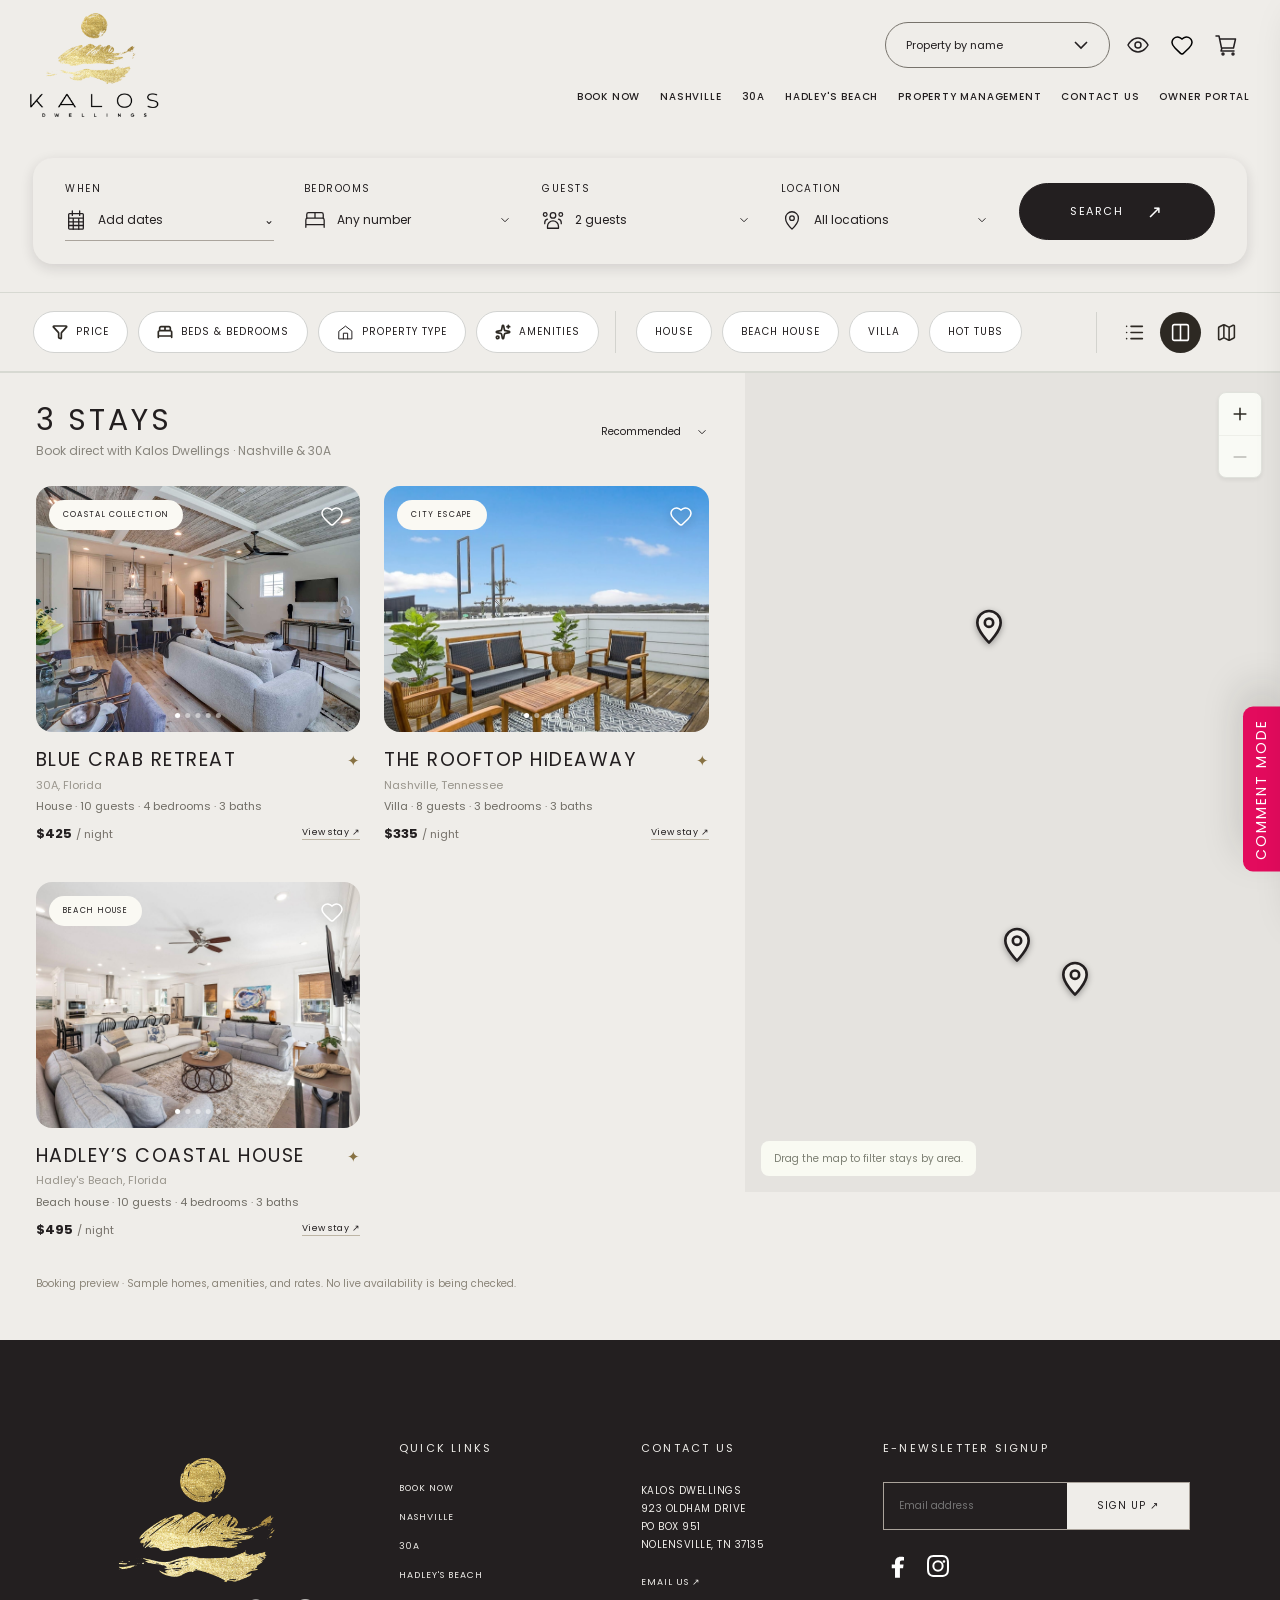
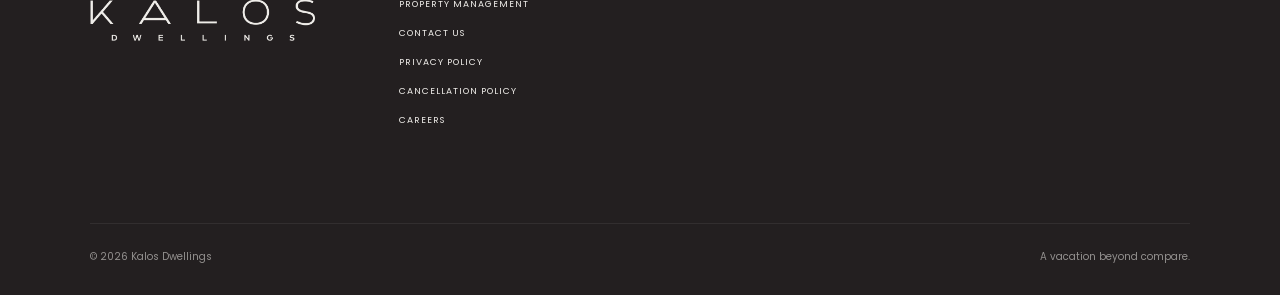
==== commit fc911f34: "Add page comment tool and open V2 guide links in new tabs. Includes the pink Comment mode dock for p" ====
--- a/booking.html
+++ b/booking.html
@@ -14,6 +14,7 @@
 <link rel="stylesheet" href="filter-dropdowns.css">
 <link rel="stylesheet" href="booking.css">
 <script src="app.js" defer></script>
+<link rel="stylesheet" href="comments.css"><script src="comments.js" defer></script>
 </head>
 <body class="book-page site-menu" data-booking-page="true">
 <a class="skip" href="#bookingContent">Skip to content</a>
--- a/comments.css
+++ b/comments.css
@@ -0,0 +1,193 @@
+/* Kalos V2 — local review comments */
+:root{
+  --kc-ink:#1c1a16;
+  --kc-muted:#6b6458;
+  --kc-line:#d9d2c4;
+  --kc-cream:#f7f4ee;
+  --kc-paper:#fffcf7;
+  --kc-accent:#E30B5D;
+  --kc-accent-soft:#f7a0bd;
+  --kc-pin:#E30B5D;
+  --kc-shadow:0 18px 40px rgba(28,26,22,.18);
+}
+
+body.kc-placing{cursor:crosshair !important}
+body.kc-placing *{cursor:crosshair !important}
+body.kc-placing .kc-root,
+body.kc-placing .kc-root *{cursor:auto !important}
+body.kc-placing .kc-layer{pointer-events:auto}
+
+.kc-root{
+  position:fixed;inset:0;z-index:2147483000;pointer-events:none;
+  font-family:Poppins,'Century Gothic',Arial,sans-serif;
+  color:var(--kc-ink);
+}
+.kc-root button{font:inherit}
+.kc-root *{box-sizing:border-box}
+
+/* Body is the positioning context so pins scroll with the page */
+body.kc-annotate-root{position:relative}
+.kc-layer{
+  position:absolute;left:0;top:0;width:100%;min-height:100%;pointer-events:none;
+  z-index:2147482000;
+}
+.kc-layer.kc-layer-active{pointer-events:auto}
+
+.kc-pin{
+  position:absolute;width:34px;height:34px;margin:-34px 0 0 -17px;
+  border:0;border-radius:50% 50% 50% 4px;transform:rotate(-45deg);
+  background:var(--kc-pin);color:#fff;box-shadow:var(--kc-shadow);
+  pointer-events:auto;cursor:pointer;display:grid;place-items:center;
+  padding:0;z-index:2;
+}
+.kc-pin span{
+  transform:rotate(45deg);font-size:11px;font-weight:600;letter-spacing:.02em;
+  line-height:1;color:#fff;
+}
+.kc-pin:hover,.kc-pin:focus-visible{background:#b30848;outline:none}
+.kc-pin.is-open{background:#b30848;z-index:5}
+.kc-pin.is-resolved{opacity:.45}
+
+.kc-bubble{
+  position:absolute;z-index:6;width:min(300px,calc(100vw - 32px));
+  background:var(--kc-paper);border:1px solid var(--kc-line);border-radius:16px;
+  box-shadow:var(--kc-shadow);padding:14px 14px 12px;pointer-events:auto;
+  transform:translate(-50%, calc(-100% - 18px));
+}
+.kc-bubble::after{
+  content:"";position:absolute;left:50%;bottom:-7px;width:12px;height:12px;
+  background:var(--kc-paper);border-right:1px solid var(--kc-line);border-bottom:1px solid var(--kc-line);
+  transform:translateX(-50%) rotate(45deg);
+}
+.kc-bubble-meta{display:flex;align-items:center;justify-content:space-between;gap:8px;margin:0 0 8px}
+.kc-bubble-meta strong{font-size:12px;font-weight:560;letter-spacing:.02em}
+.kc-bubble-meta time{font-size:10px;color:var(--kc-muted);letter-spacing:.04em}
+.kc-bubble textarea,
+.kc-composer textarea{
+  width:100%;min-height:78px;resize:vertical;border:1px solid var(--kc-line);
+  border-radius:12px;padding:10px 12px;background:#fff;color:var(--kc-ink);
+  font:inherit;font-size:13px;line-height:1.5;outline:none;
+}
+.kc-bubble textarea:focus,
+.kc-composer textarea:focus{border-color:var(--kc-accent)}
+.kc-bubble-body{font-size:13px;line-height:1.55;margin:0 0 10px;white-space:pre-wrap;word-break:break-word}
+.kc-bubble-actions,.kc-composer-actions{
+  display:flex;flex-wrap:wrap;gap:8px;justify-content:flex-end;margin-top:10px
+}
+.kc-btn{
+  pointer-events:auto;border:1px solid var(--kc-line);background:#fff;border-radius:999px;
+  padding:7px 12px;font-size:11px;letter-spacing:.08em;text-transform:uppercase;cursor:pointer;
+  color:var(--kc-ink);
+}
+.kc-btn:hover{border-color:var(--kc-accent)}
+.kc-btn.primary{background:var(--kc-accent);color:#fff;border-color:var(--kc-accent)}
+.kc-btn.primary:hover{background:#b30848;border-color:#b30848}
+.kc-btn.ghost{background:transparent}
+.kc-btn.danger{color:#8a2f2f;border-color:#e0bdbd}
+
+.kc-composer{
+  position:absolute;z-index:7;width:min(320px,calc(100vw - 32px));
+  background:var(--kc-paper);border:1px solid var(--kc-line);border-radius:16px;
+  box-shadow:var(--kc-shadow);padding:14px;pointer-events:auto;
+  transform:translate(-50%, calc(-100% - 18px));
+}
+.kc-composer h3{margin:0 0 8px;font-size:12px;letter-spacing:.12em;text-transform:uppercase;font-weight:560}
+.kc-composer label{display:block;font-size:11px;color:var(--kc-muted);margin:0 0 6px}
+.kc-composer input[type="text"]{
+  width:100%;border:1px solid var(--kc-line);border-radius:10px;padding:8px 10px;
+  margin-bottom:8px;font:inherit;font-size:13px;background:#fff;color:var(--kc-ink);
+}
+
+.kc-dock{
+  position:fixed;right:0;bottom:28px;
+  z-index:10;pointer-events:auto;display:flex;flex-direction:row-reverse;align-items:flex-end;gap:12px;
+}
+.kc-tab{
+  position:relative;border:0;cursor:pointer;
+  background:var(--kc-accent);color:#fff !important;
+  writing-mode:vertical-rl;text-orientation:mixed;
+  transform:rotate(180deg);
+  padding:12px 8px;border-radius:0 10px 10px 0;
+  font-size:9px;font-weight:600;letter-spacing:.14em;text-transform:uppercase;
+  line-height:1;box-shadow:var(--kc-shadow);
+}
+.kc-tab:hover,
+.kc-tab.is-open{background:#b30848}
+.kc-tools{
+  display:flex;flex-direction:column;align-items:flex-end;gap:10px;
+  margin-right:4px;
+}
+.kc-tools[hidden]{display:none !important}
+.kc-banner{
+  max-width:min(340px,calc(100vw - 88px));
+  background:var(--kc-ink);color:#fff;border-radius:14px;padding:10px 14px;
+  font-size:12px;line-height:1.45;box-shadow:var(--kc-shadow);
+}
+.kc-banner strong{display:block;font-size:11px;letter-spacing:.1em;text-transform:uppercase;margin-bottom:4px;color:#ffb3cd}
+.kc-fab-row{display:flex;gap:8px;align-items:center}
+.kc-fab,
+.kc-fab-side{
+  width:54px;height:54px;border-radius:50%;border:0;
+  background:var(--kc-accent);color:#fff !important;cursor:pointer;display:grid;place-items:center;
+  box-shadow:var(--kc-shadow);position:relative;padding:0;flex:0 0 54px;
+}
+.kc-fab:hover,
+.kc-fab.is-on,
+.kc-fab-side:hover,
+.kc-fab-side.is-on{
+  background:#b30848;color:#fff !important;
+}
+.kc-fab svg,
+.kc-fab-side svg{
+  width:22px;height:22px;display:block;stroke:#fff;color:#fff;
+}
+.kc-badge{
+  position:absolute;top:-4px;right:-4px;min-width:20px;height:20px;padding:0 5px;
+  border-radius:999px;background:#fff;color:var(--kc-accent);font-size:10px;font-weight:700;
+  display:grid;place-items:center;border:2px solid var(--kc-accent);
+}
+
+.kc-panel{
+  position:fixed;top:0;right:0;height:100%;width:min(380px,100vw);
+  background:var(--kc-cream);border-left:1px solid var(--kc-line);
+  box-shadow:var(--kc-shadow);pointer-events:auto;display:flex;flex-direction:column;
+  transform:translateX(105%);transition:transform .28s ease;z-index:12;
+}
+.kc-panel.is-open{transform:translateX(0)}
+.kc-panel-head{
+  padding:18px 18px 14px;border-bottom:1px solid var(--kc-line);
+  display:flex;align-items:flex-start;justify-content:space-between;gap:12px;
+}
+.kc-panel-head h2{margin:0;font-size:15px;letter-spacing:.04em;font-weight:560}
+.kc-panel-head p{margin:6px 0 0;font-size:12px;color:var(--kc-muted);line-height:1.5}
+.kc-close{
+  border:0;background:transparent;padding:4px;margin:0;cursor:pointer;
+  color:var(--kc-ink);line-height:1;font-size:22px;font-weight:400;
+  display:grid;place-items:center;width:32px;height:32px;flex:0 0 auto;
+}
+.kc-close:hover{color:var(--kc-accent)}
+.kc-panel-list{flex:1;overflow:auto;padding:10px 12px 24px;display:grid;gap:10px;align-content:start}
+.kc-empty{padding:28px 14px;text-align:center;color:var(--kc-muted);font-size:13px;line-height:1.6}
+.kc-item{
+  display:grid;gap:6px;text-align:left;width:100%;padding:12px 14px;border-radius:14px;
+  border:1px solid var(--kc-line);background:var(--kc-paper);cursor:pointer;color:var(--kc-ink);
+}
+.kc-item:hover{border-color:var(--kc-accent)}
+.kc-item.is-active{border-color:var(--kc-accent);box-shadow:0 0 0 1px var(--kc-accent-soft)}
+.kc-item.is-resolved{opacity:.55}
+.kc-item-top{display:flex;justify-content:space-between;gap:8px;font-size:11px;color:var(--kc-muted)}
+.kc-item strong{font-size:13px;font-weight:560;color:var(--kc-ink);display:block;line-height:1.45}
+
+.kc-backdrop{
+  position:fixed;inset:0;background:rgba(28,26,22,.18);pointer-events:auto;
+  opacity:0;visibility:hidden;transition:opacity .2s;z-index:11;
+}
+.kc-backdrop.is-open{opacity:1;visibility:visible}
+
+@media (max-width:720px){
+  .kc-dock{bottom:20px}
+  .kc-tools{margin-right:2px}
+  .kc-tab{padding:10px 7px;font-size:8px;letter-spacing:.12em}
+  .kc-bubble,.kc-composer{transform:translate(-50%, 16px)}
+  .kc-bubble::after{top:-7px;bottom:auto;transform:translateX(-50%) rotate(225deg)}
+}
